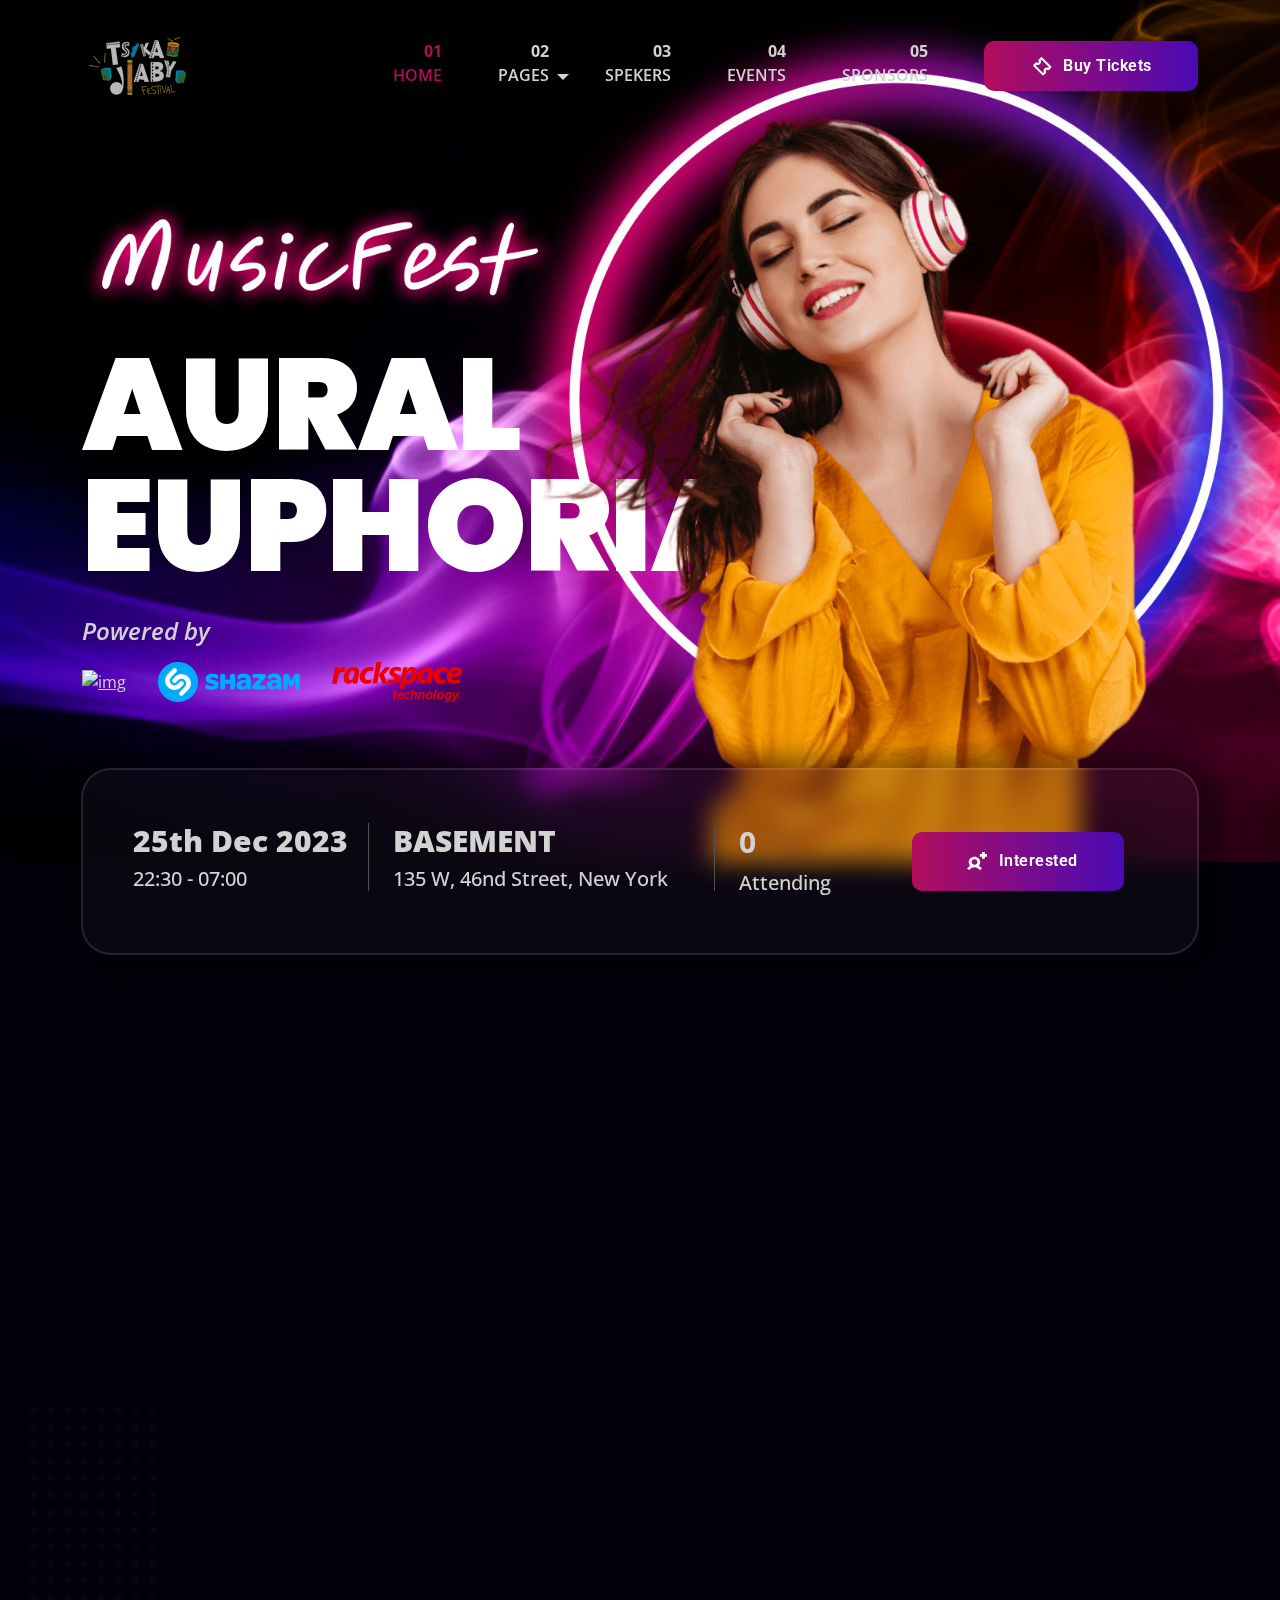
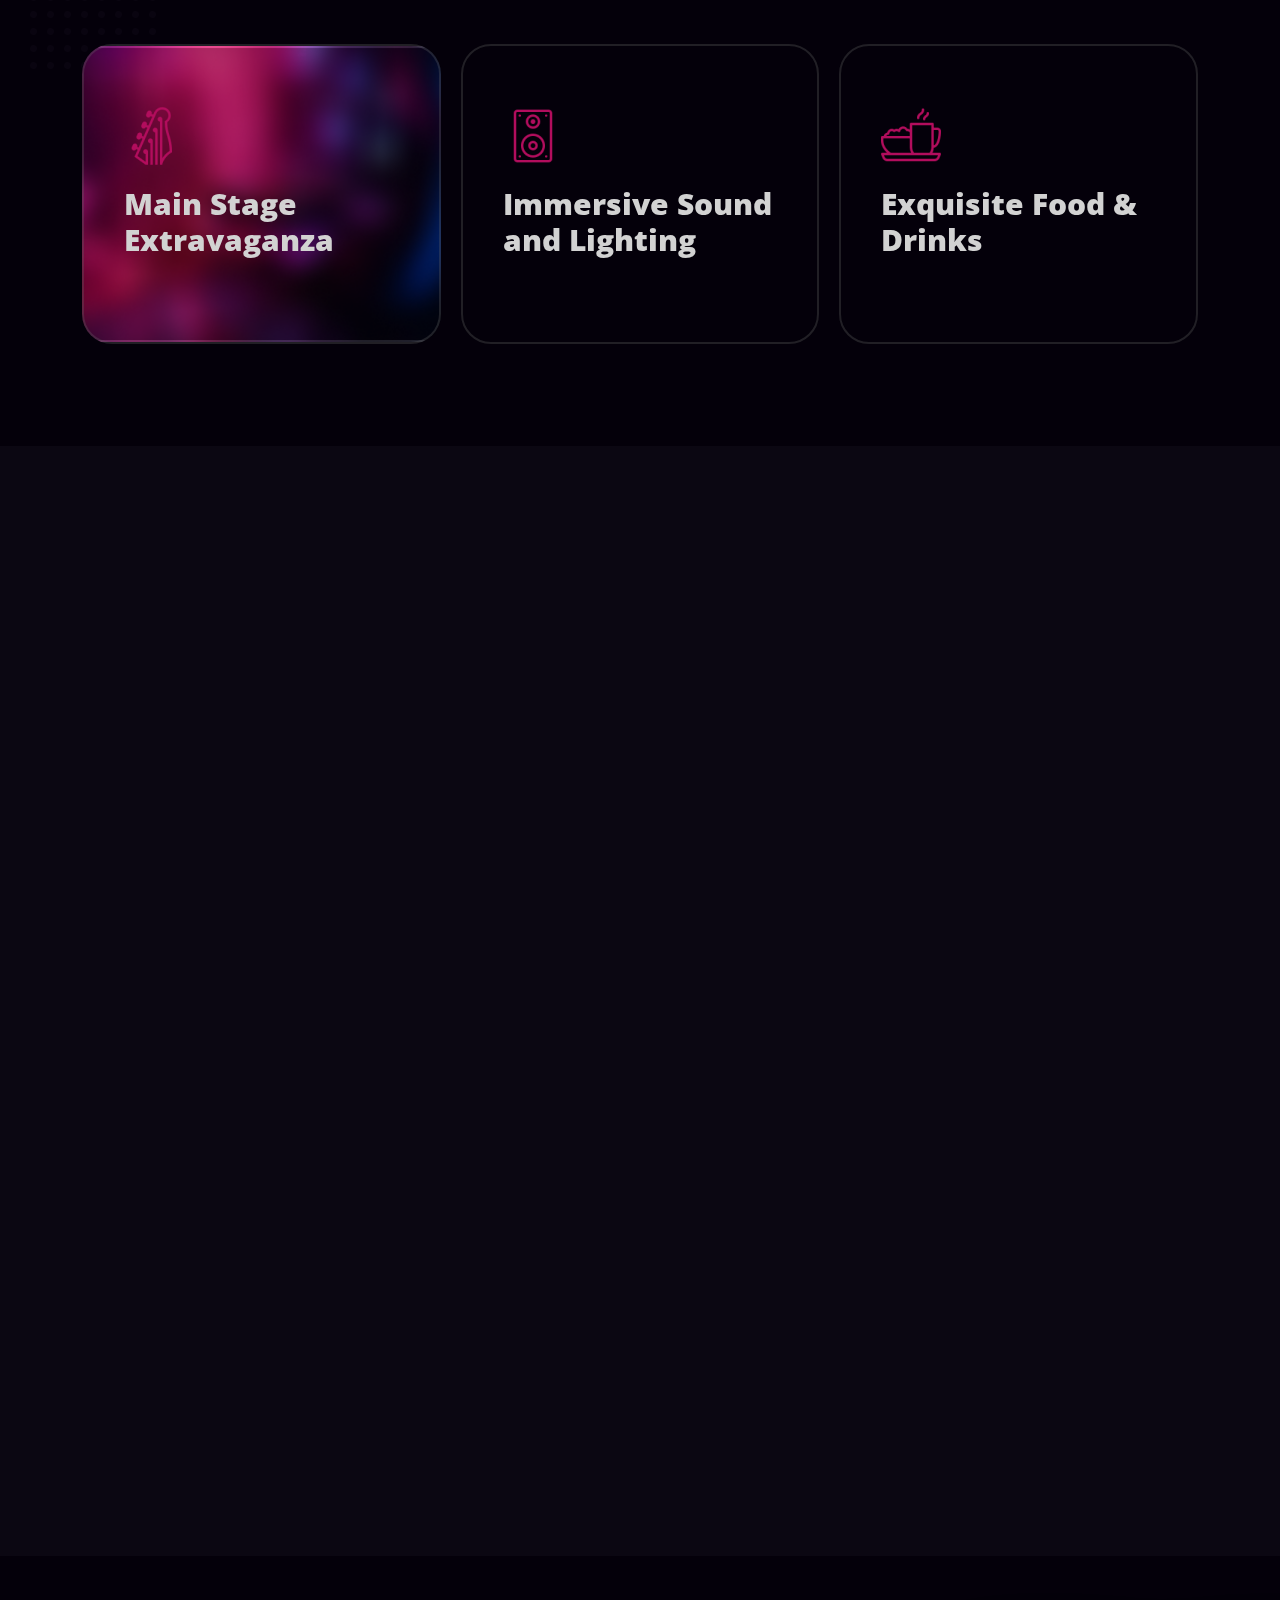
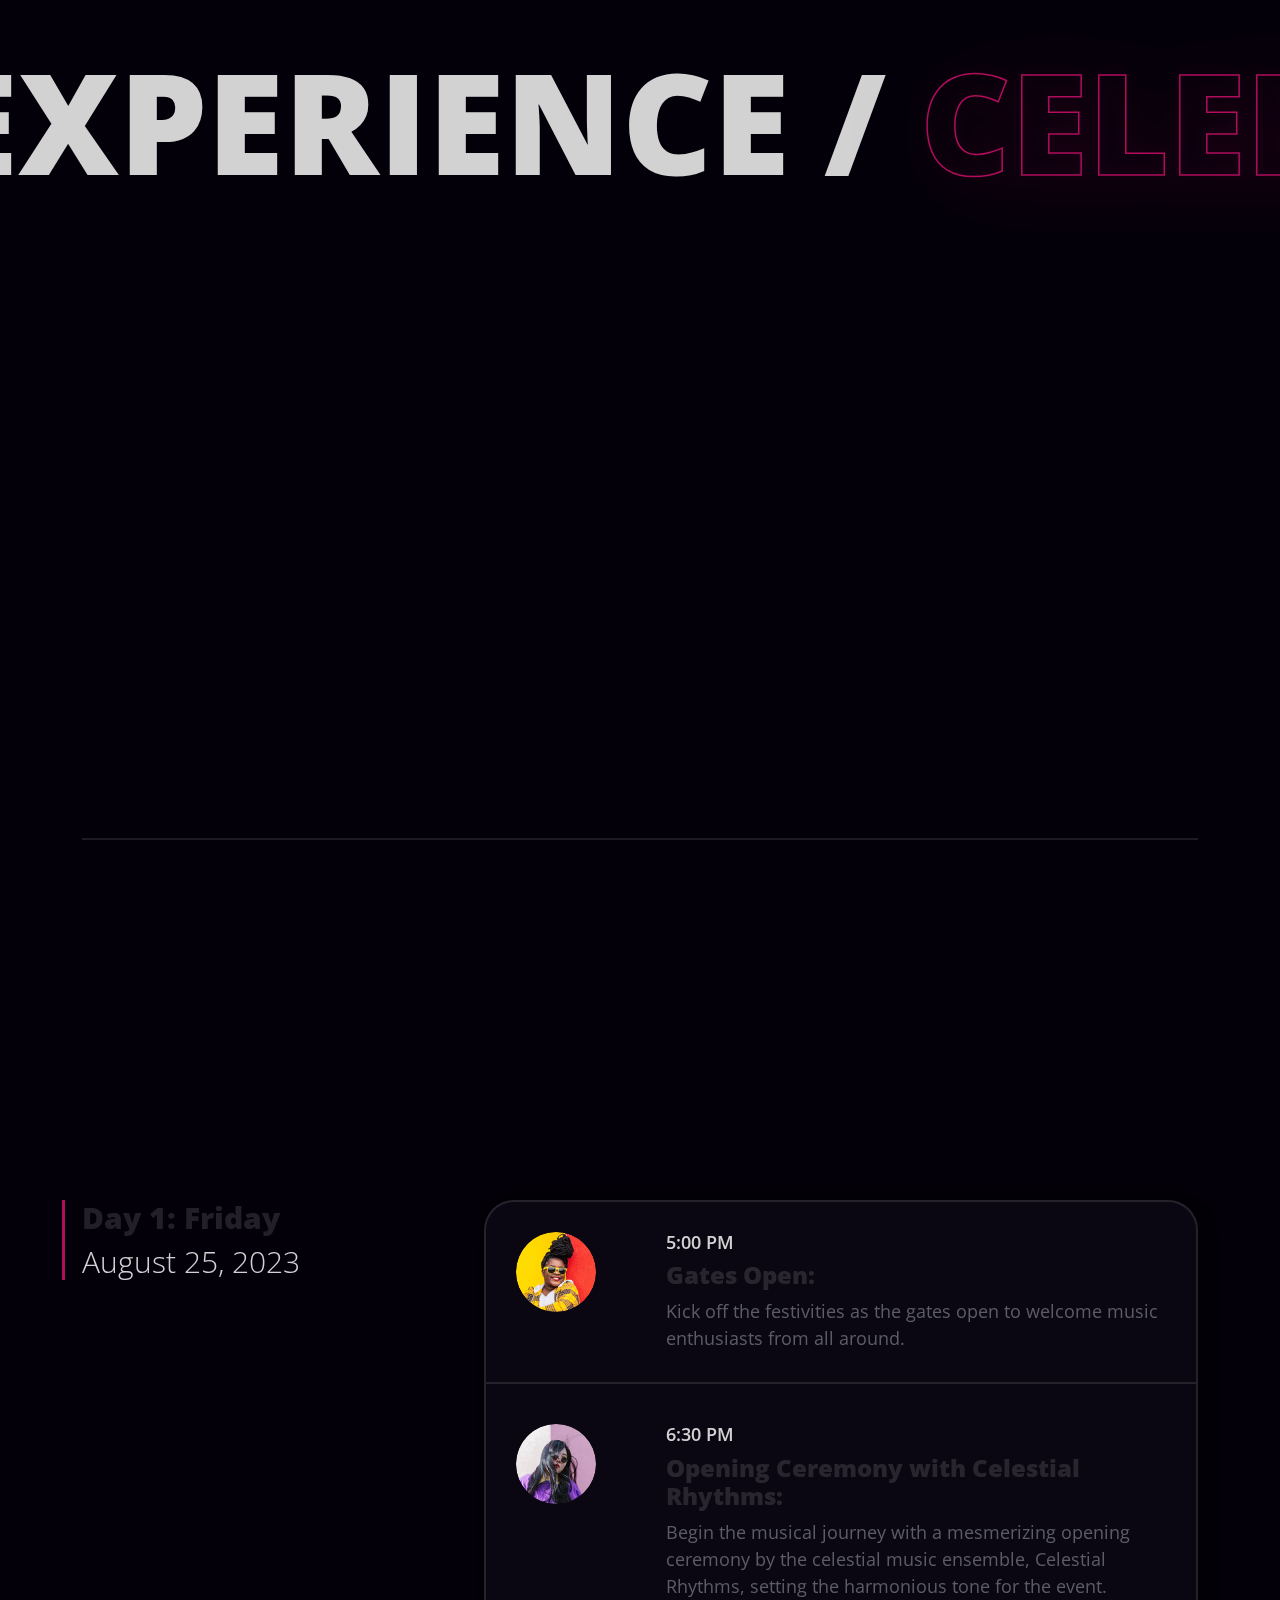
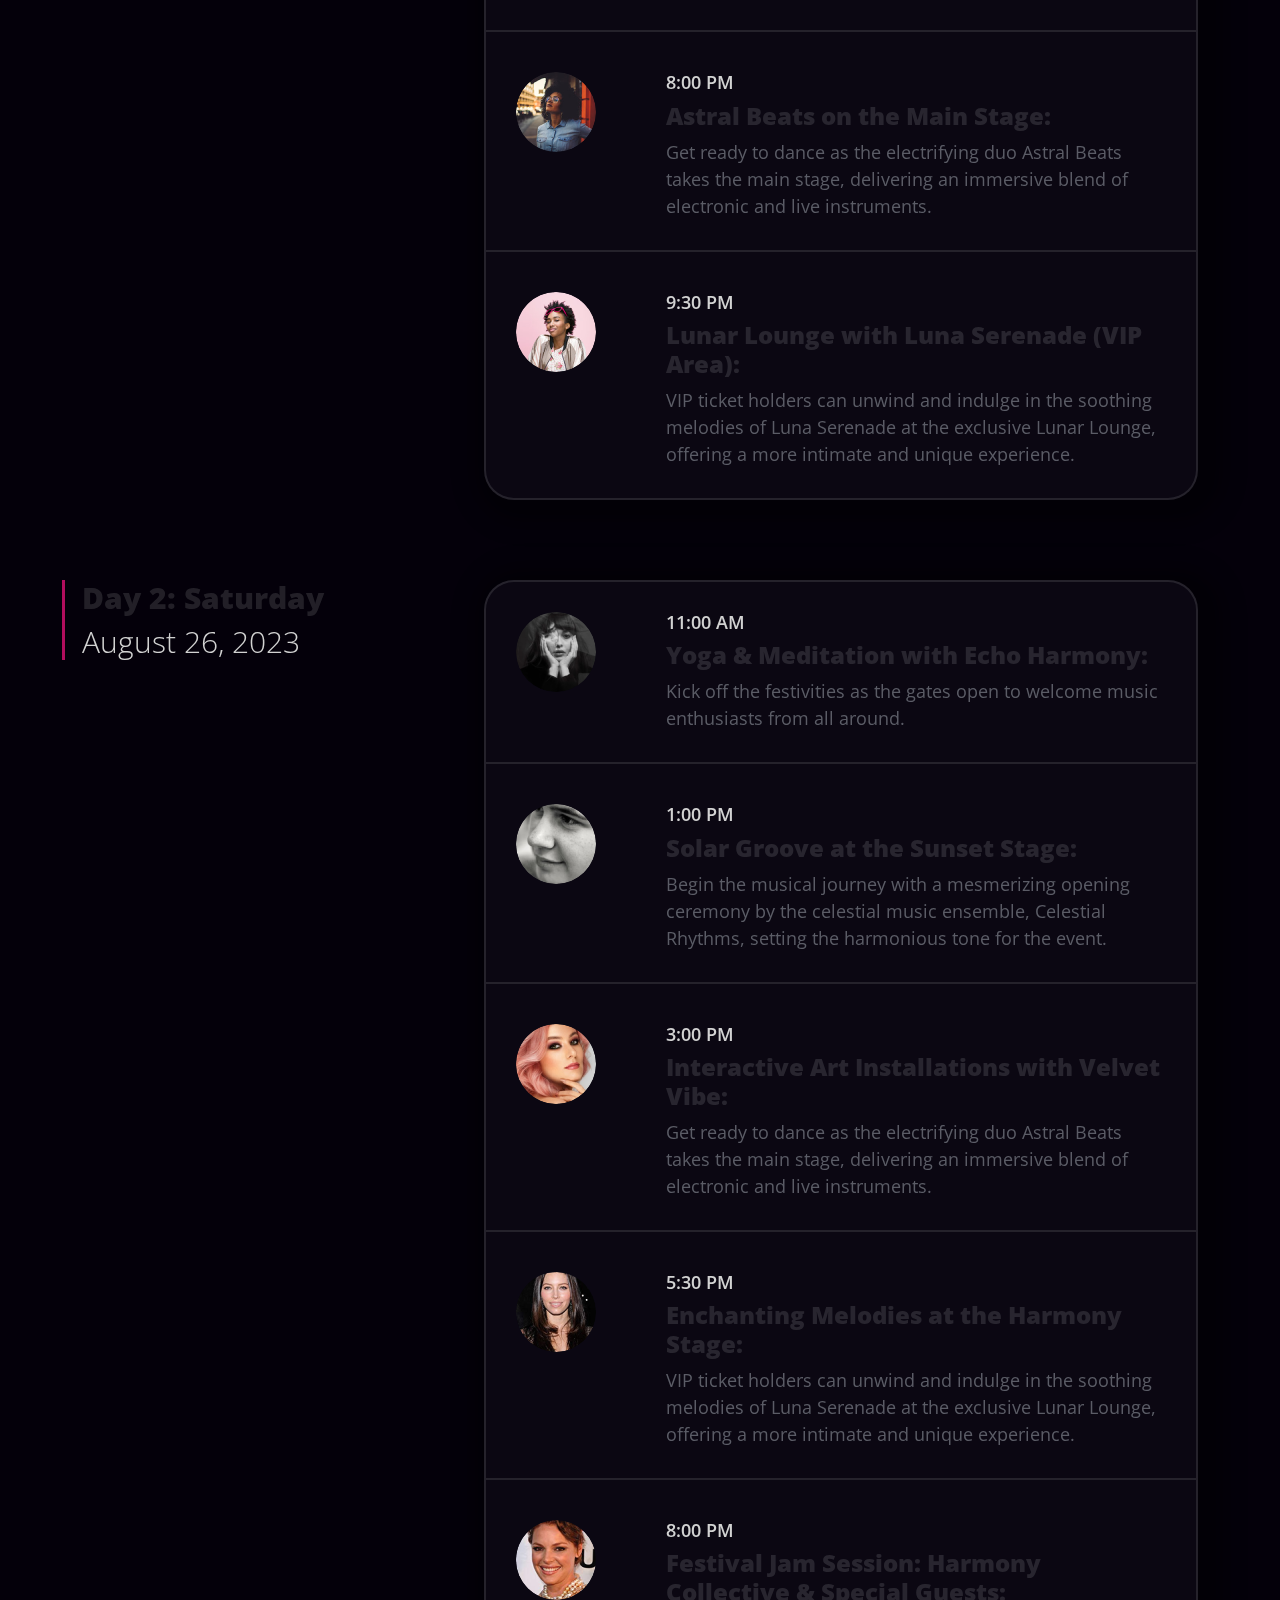
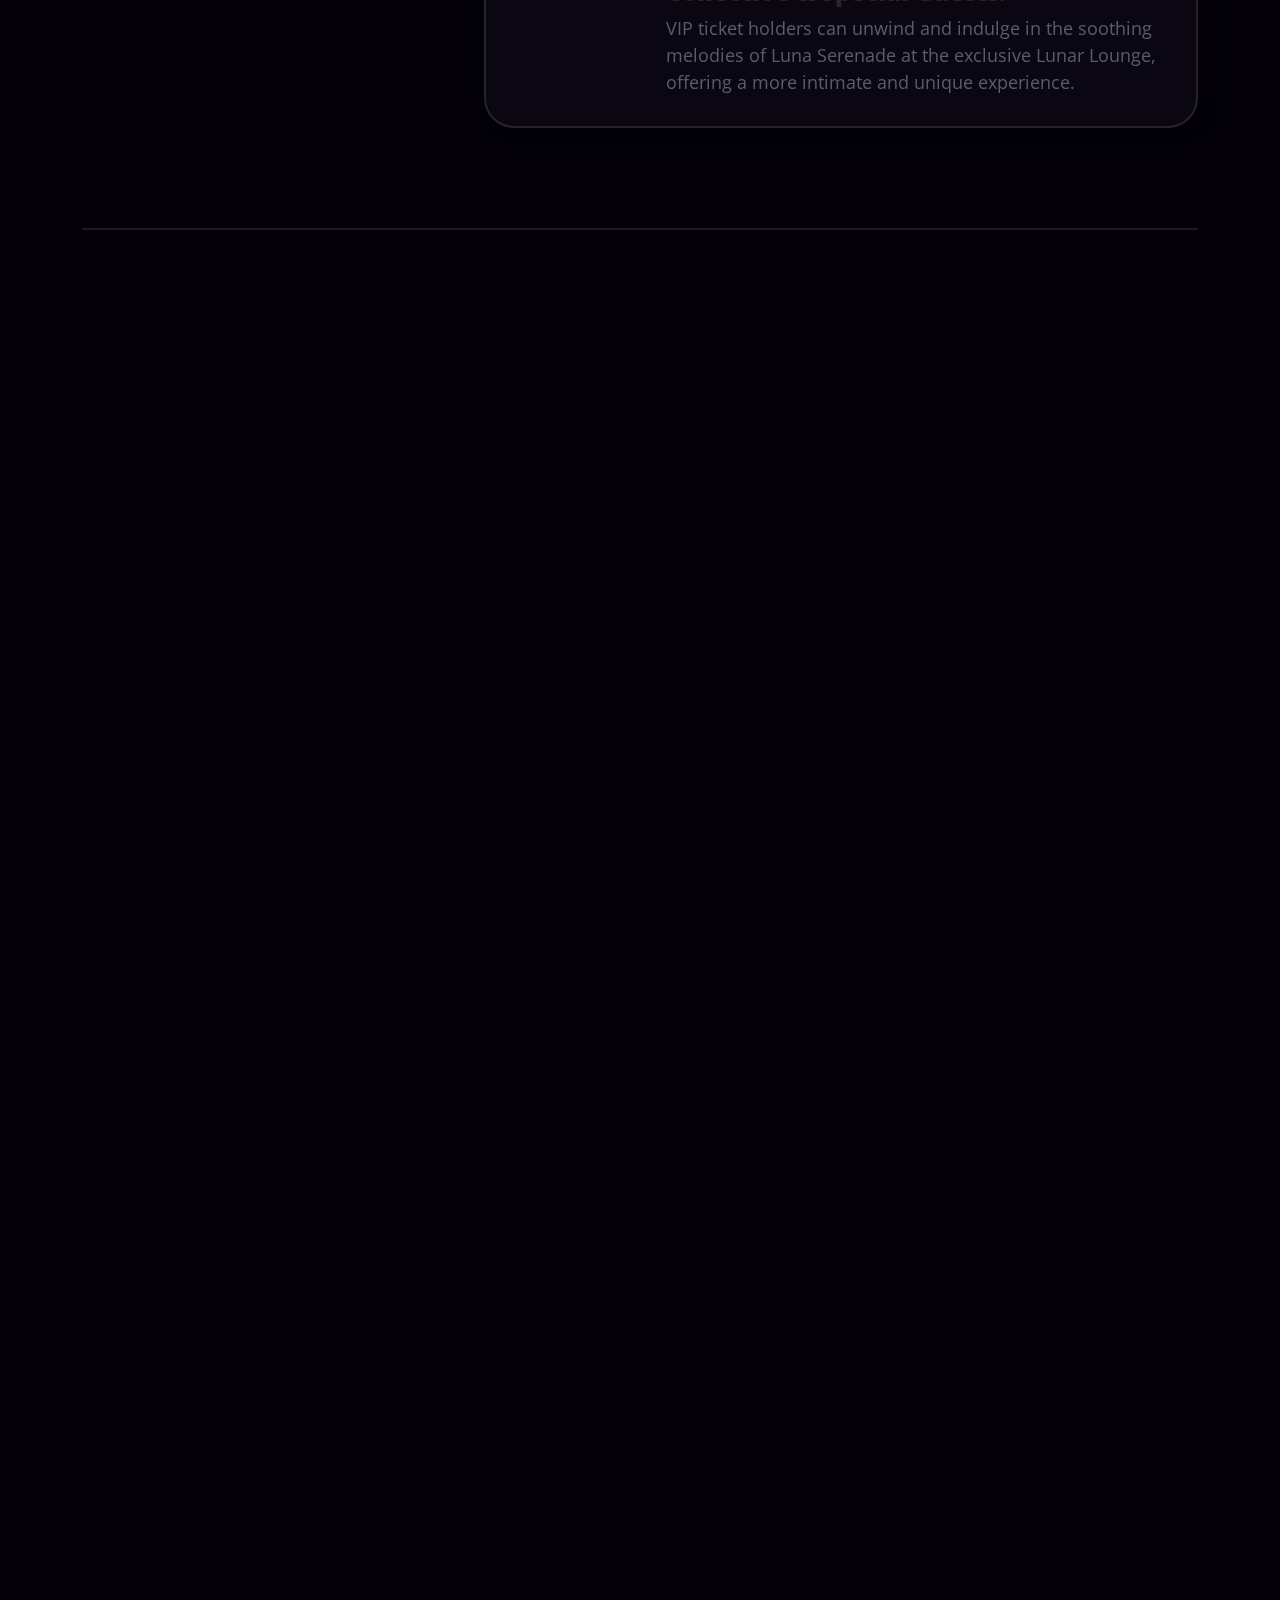
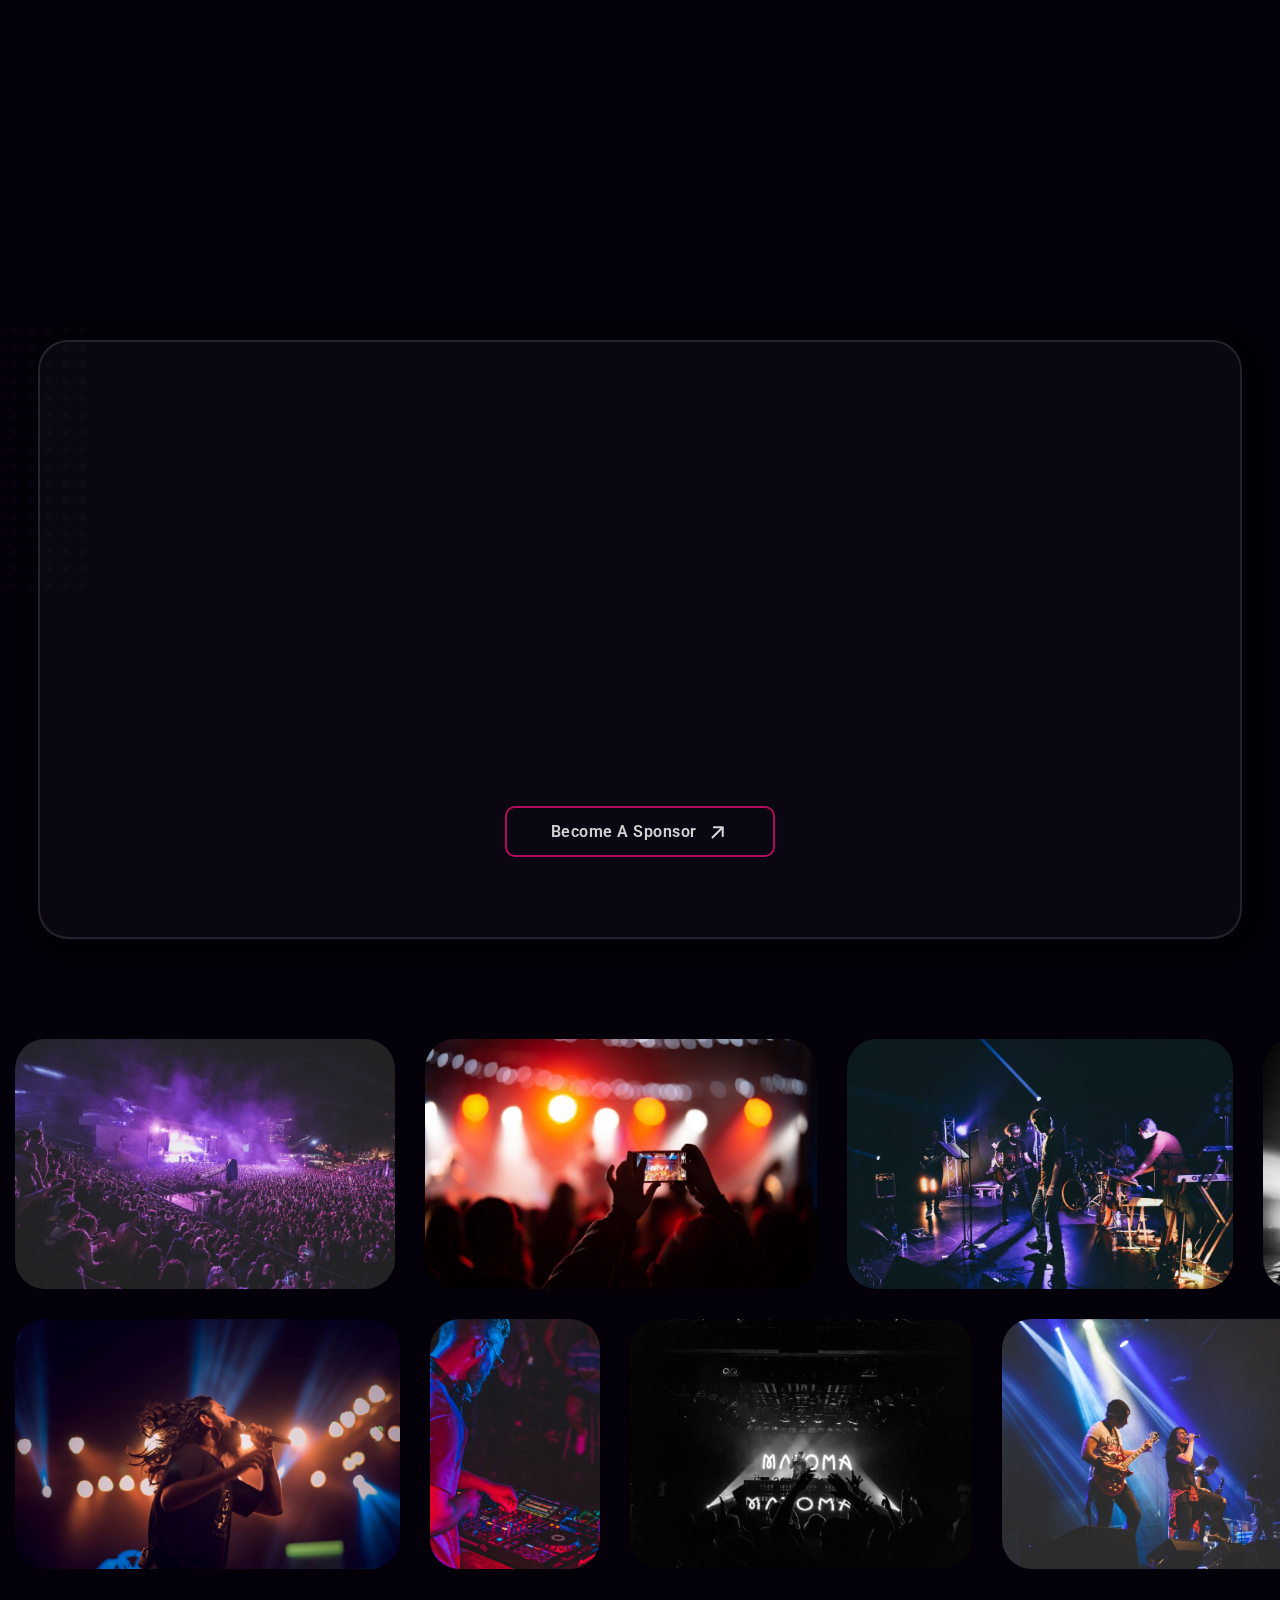
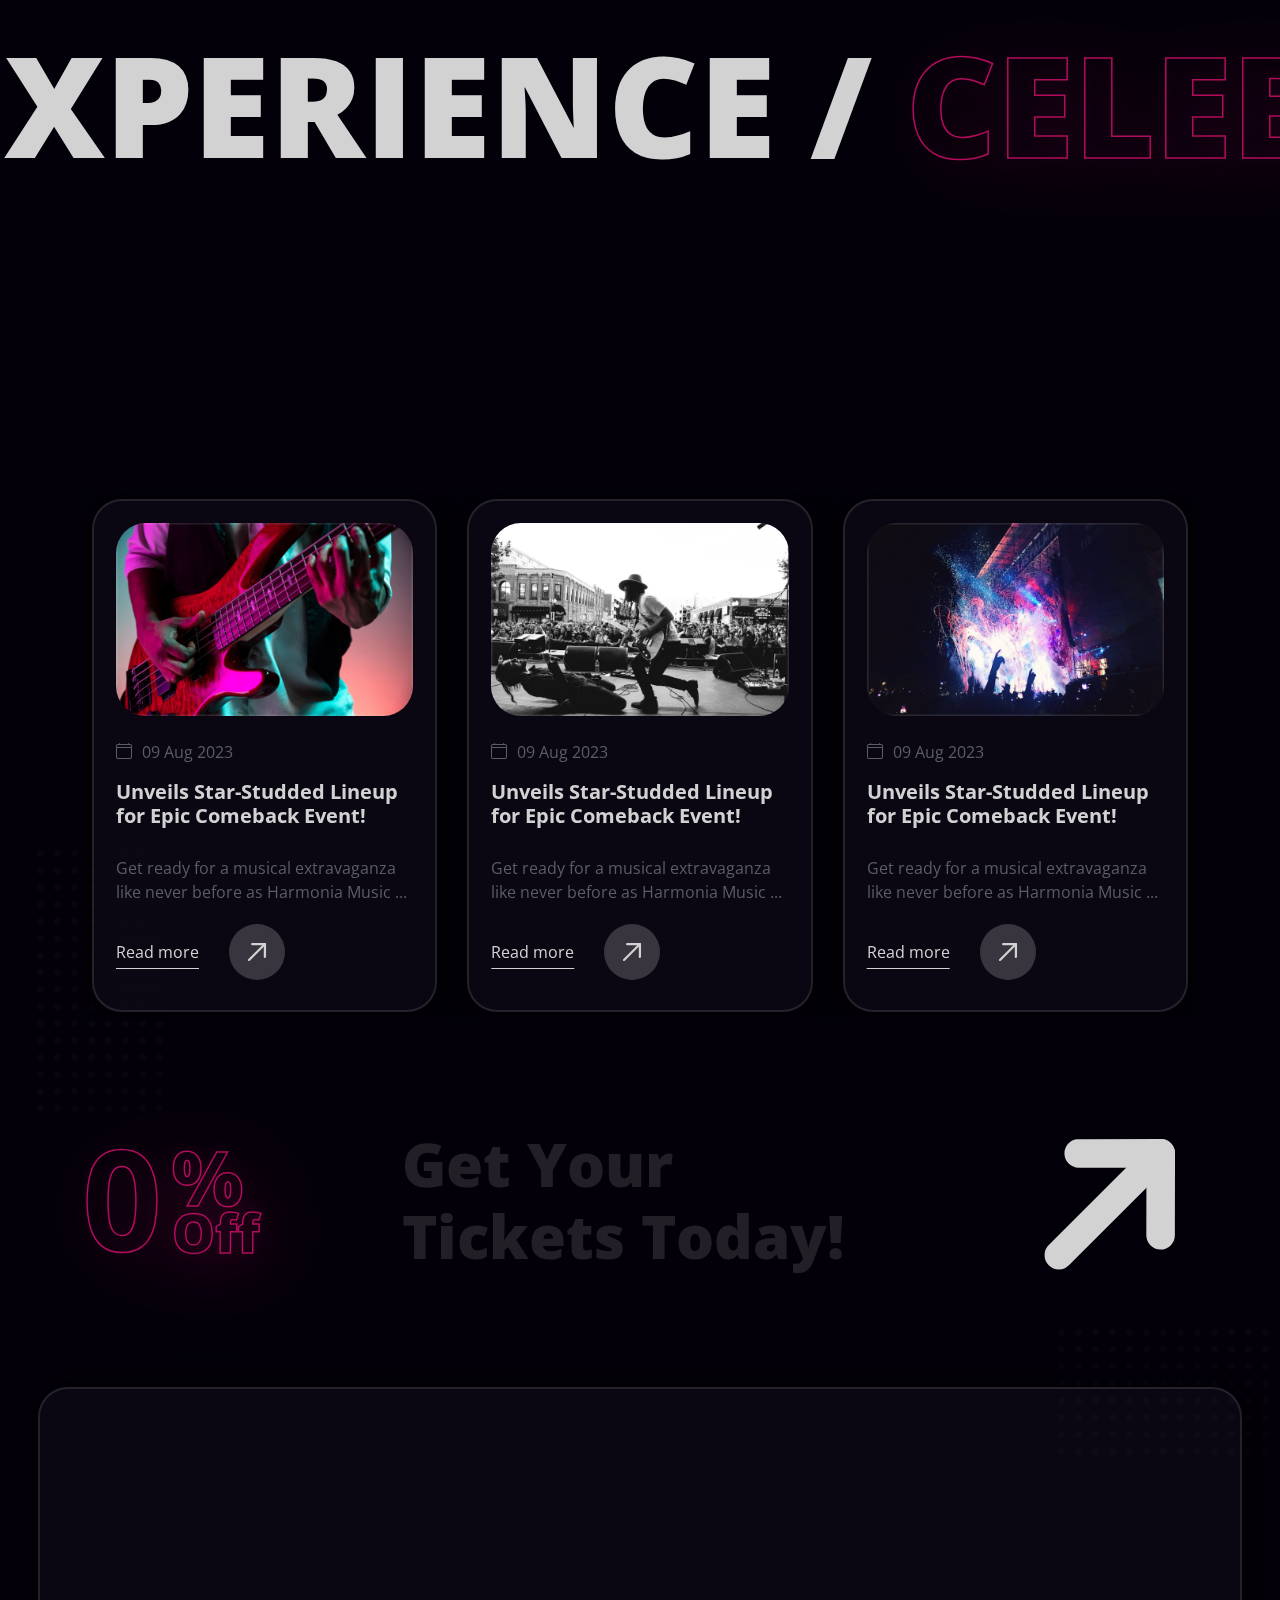
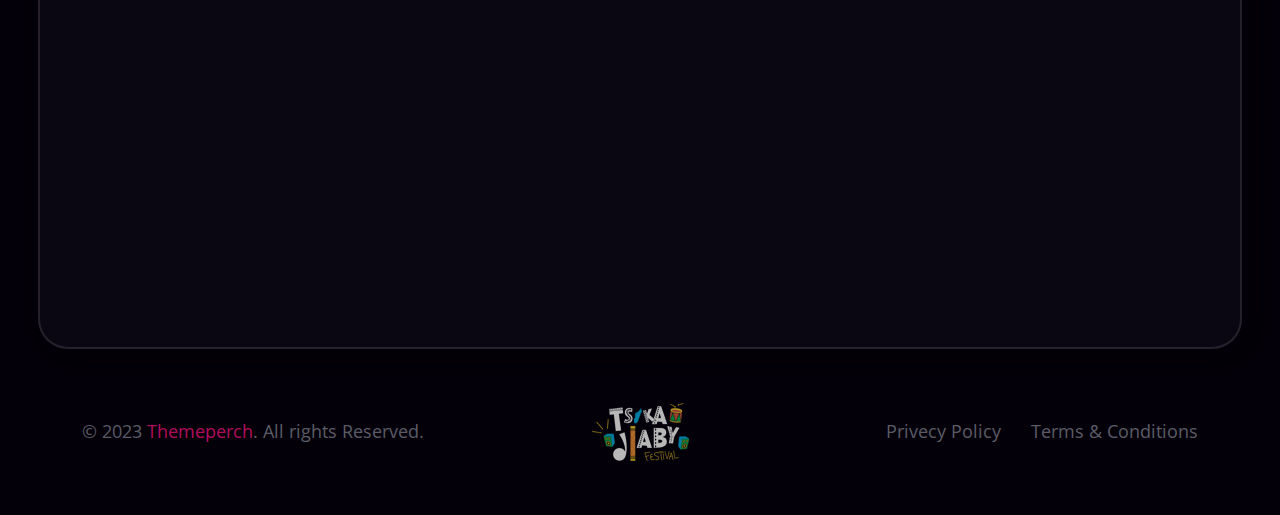
==== eventiva/home-1.html @ e1231ff5 "ajout template" ====
<!doctype html>
<html lang="en" data-bs-theme="dark">

	<head>
		<meta charset="utf-8">
		<meta name="viewport" content="width=device-width, initial-scale=1">
		<meta name="description" content="Eventiva description contents">
		<title>Eventiva</title>
		<link rel="shortcut icon" type="images/png" href="assets/images/global/favicon.ico">

		<!-- Google fonts -->	
		<link rel="preconnect" href="https://fonts.googleapis.com">
		<link rel="preconnect" href="https://fonts.gstatic.com" crossorigin>
		<link href="https://fonts.googleapis.com/css2?family=Open+Sans:ital,wght@0,300;0,400;0,500;0,600;0,700;0,800;1,600;1,700;1,800&family=Plus+Jakarta+Sans:wght@400;600&family=Poppins:wght@400;600;700;800;900&family=Roboto:wght@400;500;700;900&display=swap" rel="stylesheet"> 

		
		
		<link rel="stylesheet" href="assets/css/animate.css">
		<link rel="stylesheet" href="assets/css/magnific-popup.css">
		<link rel="stylesheet" href="assets/css/swiper-bundle.min.css">
		<link rel="stylesheet" href="assets/css/odometer.css">
		<link rel="stylesheet" href="assets/css/leaflet.css">
		<link rel="stylesheet" href="assets/css/leaflet-routing-machine.css">
		

		
		
		<!-- Main CSS -->
		<link rel="stylesheet" href="assets/css/style.css">
		
	</head>



	<body class="home-1">

		<div class="preloader">
			<dotlottie-player 
				src="https://lottie.host/d851f1dc-6ef5-40be-8ca8-bbffcd018276/wutdxEizj0.json" 
				background="#04000A" 
				speed="1" 
				style="width: 100%; height: 100%" 
				direction="1" 
				mode="normal" 
				loop 
				autoplay>
			</dotlottie-player>
			<script src="https://unpkg.com/@dotlottie/player-component@latest/dist/dotlottie-player.mjs" type="module"></script>
		</div>
		
		<!-- Header ======================-->	
		<header class="header-section header-2 ordered-list-header sticky-navbar">
			<div class="container">
				<nav class="navbar navbar-expand-xl">
					<div class="d-flex w-100 justify-content-between align-items-center">
						<a class="navbar-brand" href="index.html" aria-label="nav-brands">
							<img src="assets/images/global/logo-fill.png" class="logo-light" alt="logo">
							<img src="assets/images/global/logo-dark.png" class="logo-dark" alt="logo">
						</a>

						<button class="navbar-toggler" type="button" data-bs-toggle="offcanvas" data-bs-target="#navContentmenu" aria-controls="navContentmenu" aria-expanded="false" aria-label="Toggle navigation">
							<span class="navbar-toggler-icon"></span>		
						</button>

						<div class="d-none d-xl-block">
							<div class="d-flex gap-40 align-items-center">
								<ul class="list-unstyled d-flex gap-40 navbar-nav mb-2 me-2 mb-lg-0">
									<li class="nav-item">
										<a class="nav-link active d-flex align-items-end gap-0 flex-column text-uppercase" aria-current="page" href="#" aria-label="nav-links">
											<span class="fw-bold">01</span>
											<span class="fw-semibold">Home</span>
										</a>
									</li>									
									<li class="nav-item dropdown single-pages-dropdown">
										<a class="nav-link dropdown-toggle d-flex align-items-end gap-0 flex-column text-uppercase" href="#" aria-label="nav-links" data-bs-toggle="dropdown" aria-expanded="false">
											<span class="fw-bold">02</span>
											<span class="fw-semibold">Pages</span>
										</a>
										<ul class="dropdown-menu">
											<li><a class="dropdown-item" href="blog.html" target="_blank" aria-label="single-pages">Blog</a></li>
											<li><a class="dropdown-item" href="blog-single-1.html" target="_blank" aria-label="single-pages">Blog Single 1</a></li>
											<li><a class="dropdown-item" href="blog-single-2.html" target="_blank" aria-label="single-pages">Blog Single 2</a></li>
											<li><a class="dropdown-item" href="blog-single-3.html" target="_blank" aria-label="single-pages">Blog Single 3</a></li>
											<li><a class="dropdown-item" href="about-us.html" target="_blank" aria-label="single-pages">About Us</a></li>
											<li><a class="dropdown-item" href="contact-us.html" target="_blank" aria-label="single-pages">Contact Us</a></li>
										</ul>								
									</li>	
									<li class="nav-item">
										<a class="nav-link d-flex align-items-end gap-0 flex-column text-uppercase" href="#line-up" aria-label="nav-links">
											<span class="fw-bold">03</span>
											<span class="fw-semibold">Spekers</span>
										</a>
									</li>
									<li class="nav-item">
										<a class="nav-link d-flex align-items-end gap-0 flex-column text-uppercase" href="#schedule" aria-label="nav-links">
											<span class="fw-bold">04</span>
											<span class="fw-semibold">Events</span>
										</a>
									</li>
									<li class="nav-item">
										<a class="nav-link d-flex align-items-end gap-0 flex-column text-uppercase" href="#sponsor" aria-label="nav-links">
											<span class="fw-bold">05</span>
											<span class="fw-semibold">Sponsors</span>
										</a>
									</li>			  
								</ul>
								<a href="#pricing" class="btn btn-gradient d-inline-flex align-items-center gap-2" aria-label="buttons"><span class="buttons-logo"><svg width="25" height="25"><use xlink:href="#buttons-logo"></use></svg></span> Buy Tickets</a>
							</div>							
						</div>
					</div>
				</nav>
			</div>			
		</header>
		<!-- Header ======================-->


		<div class="offcanvas offcanvas-top" id="navContentmenu" data-bs-backdrop="static" tabindex="-1">
			<div class="offcanvas-header">
			<a class="navbar-brand" href="index.html" aria-label="nav-brands"><img src="assets/images/global/logo.png" alt="logo"></a>
				<button type="button" class="btn-close btn-close-white" data-bs-dismiss="offcanvas" aria-label="Close"></button>
			</div>
			<div class="offcanvas-body d-flex justify-content-center">				
				<ul class="navbar-nav custom-navbar-nav mb-2 mb-lg-0">
					<li class="nav-item" data-bs-dismiss="offcanvas">
						<a class="nav-link active" aria-current="page" href="#" aria-label="nav-links">Home</a>
					</li>									
					<li class="nav-item dropdown offcanvas-pages-dropdown">
						<a class="nav-link dropdown-toggle" href="#" aria-label="nav-links" data-bs-toggle="dropdown" aria-expanded="false">Pages</a>
						<ul class="dropdown-menu">
							<li><a class="dropdown-item" href="blog.html" target="_blank" aria-label="single-pages">Blog</a></li>
							<li><a class="dropdown-item" href="blog-single-1.html" target="_blank" aria-label="single-pages">Blog Single 1</a></li>
							<li><a class="dropdown-item" href="blog-single-2.html" target="_blank" aria-label="single-pages">Blog Single 2</a></li>
							<li><a class="dropdown-item" href="blog-single-3.html" target="_blank" aria-label="single-pages">Blog Single 3</a></li>
							<li><a class="dropdown-item" href="about-us.html" target="_blank" aria-label="single-pages">About Us</a></li>
							<li><a class="dropdown-item" href="contact-us.html" target="_blank" aria-label="single-pages">Contact Us</a></li>
						</ul>								
					</li>	
					<li class="nav-item" data-bs-dismiss="offcanvas">
						<a class="nav-link" href="#line-up" aria-label="nav-links">Speakers</a>
					</li>
					<li class="nav-item" data-bs-dismiss="offcanvas">
						<a class="nav-link" href="#schedule" aria-label="nav-links">Events</a>
					</li>
					<li class="nav-item" data-bs-dismiss="offcanvas">
						<a class="nav-link" href="#sponsor" aria-label="nav-links">Sponsors</a>
					</li>			  
				</ul>				
			</div>
		</div>


		<div class="main"  data-bs-spy="scroll" data-bs-target="#navContentmenu" data-bs-root-margin="0px 0px -50%" data-bs-smooth-scroll="true">

			<!--Hero Section ======================-->
			<section class="hero-section hero-8 position-relative">
				<div class="hero-wrapper mx-auto position-relative parallax">
					<div class="hero-8-image">
						<img src="assets/images/hero-8-image.png" class="img-fluid" alt="img">	
					</div>
					<!-- hero-8-image -->

					<div class="container">	
						<div class="hero-8-inner">
							<img src="assets/images/global/musicfest-2.png" class="musicfest-image mb-20 mb-lg-30 mb-xxl-40" alt="img">
							<h1 class="hero-heading-text text-white text-uppercase custom-poppins mb-20">Aural Euphoria</h1>	
							<div class="mb-40 mb-lg-0 hero-brand-images">
								<h3 class="fst-italic fw-semibold mb-3">Powered by</h3>
								<div class="d-flex flex-md-wrap align-items-center gap-4 gap-lg-5">
									<a href="#" aria-label="brand-image">
										<img src="assets/images/brand-1.png" class="img-fluid" alt="img">
									</a>
									<a href="#" aria-label="brand-image">
										<img src="assets/images/brand-3.png" class="img-fluid" alt="img">
									</a>
									<a href="#" aria-label="brand-image">
										<img src="assets/images/brand-4.png" class="img-fluid" alt="img">
									</a>										
								</div>
							</div>
						</div>	
						<!-- hero-inner-text -->
							
					</div>
					<!-- container -->

					<div class="event-info event-info-outside event-down-sm custom-inner-bg wow slideInUp">
						<div class="event-inner">
							<div class="row align-items-center justify-content-between gy-xl-0 gy-4">
								<div class="col-md-4 col-xl-3 col-lg-4">
									<div class="event-content">
										<h2>25th Dec 2023</h2>
										<h4>22:30 - 07:00</h4>
									</div>
								</div>
								<div class="col-md-5 col-xl-4 col-lg-5">
									<div class="event-content ms-xxl-5">
										<h2>BASEMENT</h2>
										<h4>135 W, 46nd Street, New York</h4>
									</div>
								</div>
								<div class="col-md-3 col-xl-2 col-lg-3">
									<div class="ms-xxl-30">
										<span class="event-odometer-heading fs-2 odometer" data-count-to=352></span>
										<h4>Attending</h4>
									</div>
								</div>
								<div class="col-md-3 col-xxl-2 col-xl-3 col-lg-3">
									<div>
										<a href="#schedule" class="btn btn-gradient d-inline-flex align-items-center" aria-label="buttons"><span class="contact-plus-icon"><svg width="41" height="34"><use xlink:href="#contact-plus-icon"></use></svg></span> Interested</a>
									</div>
								</div>
							</div>
						</div>					
					</div>
					<!-- event-info -->
				</div>				
			</section>
			<!--Hero Section ======================-->


			<!--Countdown Section ======================-->
			<div class="countdown-section pb-40 pb-lg-60 pb-xl-80 pt-300 pt-md-150 pt-lg-180 position-relative">
				<div class="container">
					<!--CountDown Section ======================-->			
					<div class="countdown wow fadeInUp">
						<div class="row row-cols-2 row-cols-lg-3 row-cols-xl-4 justify-content-between align-items-center">
							<div class="col">
								<div class="countdown-item">
									<span class="countdown-number primary-text-shadow" id="days">00</span>
									<span class="countdown-label text-opacity">Days</span>
								</div>
							</div>
							<div class="col">
								<div class="countdown-item">
									<span class="countdown-number primary-text-shadow" id="hours">00</span>
									<span class="countdown-label text-opacity">Hours</span>
								</div>
							</div>
							<div class="col">
								<div class="countdown-item">
									<span class="countdown-number primary-text-shadow" id="minutes">00</span>
									<span class="countdown-label text-opacity">Minutes</span>
								</div>
							</div>
							<div class="col">
								<div class="countdown-item">
									<span class="countdown-number primary-text-shadow" id="seconds">00</span>
									<span class="countdown-label text-opacity">Seconds</span>
								</div>
							</div>
						</div>
					</div>	
				</div>
			</div>
			<!--Countdown Section ======================-->


			<!--Highlights Section ======================-->
			<section class="highlight-section highlight-2 pb-50 pb-lg-100 pb-xxl-120">			
				<div class="container position-relative">
					<div class="ellipse-image-1">
						<img src="assets/images/home-1/ellipse-1.png" alt="ellipse-1">
					</div>
					<div class="row gy-4 gy-lg-0 align-items-lg-end justify-content-lg-between mb-30 mb-lg-70">
						<div class="col-lg-5">
							<div class="section-title section-title-style-2 wow fadeInRight">
								<span class="fs-3 straight-line-wrapper fw-semibold position-relative"> <span class="straight-line"></span>Highlights</span>
								<h2 class="title display-3 fw-extra-bold d-flex flex-column">
									<span class="mb-n2 text-opacity">Music</span>
									<span class="sub-title fw-extra-bold primary-text-shadow">Extravaganza</span> 
								</h2>						
							</div>
							<!-- section-title -->
						</div>
						<div class="col-lg-5">
							<div class="highlights-text wow fadeInLeft">
								<p class="custom-roboto custom-font-style-1 text-lg-end mb-2">
									Immerse in mesmerizing performances,vibrant soundscapes,and interactive art at our music extravaganza. Experience a festival atmosphere like no other, where unforgettable moments.
								</p>
							</div>
						</div>
					</div>
					<!-- row -->
					
					<div class="swiper highlight-swiper">
						<div class="swiper-wrapper"> 
							<div class="swiper-slide">
								<div class="highlights-item position-relative d-flex flex-column gap-20 px-30 py-40 px-xl-40 py-xl-60 active">
									<div class="highlights-icon">
										<img src="assets/images/home-1/highlights-icon-1.png" alt="img">
									</div>
									<h2 class="fw-extra-bold mb-0">Main Stage Extravaganza</h2>
								</div>						
							</div>
							<!-- swiper-slide-->
							<div class="swiper-slide">
								<div class="highlights-item position-relative  d-flex flex-column gap-20 px-30 py-40 px-xl-40 py-xl-60">
									<div class="highlights-icon">
										<img src="assets/images/home-1/highlights-icon-2.png" alt="img">
									</div>
									<h2 class="fw-extra-bold mb-0">Immersive Sound and Lighting</h2>
								</div>						
							</div>
							<!-- swiper-slide-->
							<div class="swiper-slide">
								<div class="highlights-item position-relative  d-flex flex-column gap-20 px-30 py-40 px-xl-40 py-xl-60">
									<div class="highlights-icon">
										<img src="assets/images/home-1/highlights-icon-3.png" alt="img">
									</div>
									<h2 class="fw-extra-bold mb-0">Exquisite Food & Drinks</h2>
								</div>						
							</div>
							<!-- swiper-slide-->
						</div>
						<!-- swiper-wrapper-->
					</div>
					<!-- swiper-->			
				</div>
			</section>
			<!--Highlights Section ======================-->


			<!--Award Section ======================-->
			<section class="award-section award-2 mt-60 mt-lg-0 mb-30">
				<div class="container">
					<div class="row gy-50 gy-lg-0 align-items-lg-center">
						<div class="col-lg-6">
							<div class="award-left-content py-lg-100 wow fadeInRight">
								<div class="section-title section-title-style-2 mb-4 mb-lg-30 mb-xxl-40">
									<h3 class="straight-line-wrapper fw-semibold position-relative"> <span class="straight-line"></span>Special Guest Spotlight</h3>
									<h2 class="title display-3 fw-extra-bold d-flex flex-column">
										<span class="mb-n2 text-opacity">Aiden</span>
										<span class="sub-title fw-extra-bold primary-text-shadow custom-roboto">Melisma</span> 
									</h2>
									<p class="custom-sans custom-font-style-1 mb-0 mt-30">
										Witness Aiden Melisma's enchanting performance. Renowned for soulful melodies, his talent adds a unique dimension to Harmonia. Don't miss this captivating experience.
									</p>
								</div>
								<!-- section-title -->

								<div class="award-wrapper d-flex flex-column gap-40 mb-40 mb-lg-60">
									<div class="award-info d-flex gap-4">
										<div class="award-icon">
											<span class="grammy-icon"><svg width="40" height="40"><use xlink:href="#grammy-icon"></use></svg></span>
										</div>
										<div class="award-details">
											<h4 class="fw-semibold mb-3">Grammy Awards</h4>
											<p class="custom-sans custom-font-style-1">Aiden Melisma's melodies enchanted hearts, winning him the Grammy for "Best Contemporary Album."</p>
										</div>
									</div>
									<!-- award-info -->

									<div class="award-info d-flex gap-4">
										<div class="award-icon">
											<span class="billboard-icon"><svg width="40" height="40"><use xlink:href="#billboard-icon"></use></svg></span>
										</div>
										<div class="award-details">
											<h4 class="fw-semibold mb-3">Billboard Music Awards</h4>
											<p class="custom-sans custom-font-style-1">Aiden's hit "Ethereal Echoes" claimed the Billboard Music Award for "Top Streaming Song.""</p>
										</div>
									</div>
									<!-- award-info -->

								</div>
								<!-- award-wrapper -->

								<div>
									<a href="#" class="btn btn-outline-gradient d-inline-flex align-items-center gap-10" aria-label="buttons"><span class="gradient-btn-arrow"><svg width="30" height="30"><use xlink:href="#gradient-btn-arrow"></use></svg></span>Reserve your spot now</a>
								</div>								
								
							</div>
							<!-- award-left-content -->
						</div>
						<!-- col-6 -->
						<div class="col-lg-6">
							<div class="award-image position-relative wow fadeInLeft">
								<img src="assets/images/home-1/award-image-1.jpg" alt="image">
								<div class="video-popup video-popup-left position-absolute">
									<div class="circle-wrapper">
										<div class="circle-bg"></div>
										<a href="http://www.youtube.com/watch?v=0O2aH4XLbto" class="inner-circle video-icon video-popup-link">
											<span class=""><svg width="30" height="30"><use xlink:href="#video-icon"></use></svg></span>	
										</a>																	
										<div class="rotate-text3 text-uppercase">
											<p>Where Melodies Unite Hearts Harmonia-</p>	 
										</div>
									</div>
								</div>
							</div>
						</div>
						<!-- col-5 -->

					</div>
				</div>
			</section>
			<!--Award Section ======================-->


			<!--Scroll Section ======================-->
			<div class="scroll-section py-3 py-lg-30 position-relative">				
				<div class="marquee-elements">
					<div class="scroll-elements">
						<span class="scroll-items js-elements"><span class="scroll-light-text fs-180 fw-extra-bold text-uppercase d-flex gap-10 mb-0"><span>experience</span><span class="mx-10 mx-lg-4">/</span><span class="primary-text-shadow me-30 me-lg-50">celebrate</span> </span></span>
						<span class="scroll-items js-elements"><span class="scroll-light-text fs-180 fw-extra-bold text-uppercase d-flex gap-10 mb-0"><span>experience</span><span class="mx-10 mx-lg-4">/</span><span class="primary-text-shadow me-30 me-lg-50">celebrate</span> </span></span>							
					</div>
				</div>				
			</div>
			<!--Scroll Section ======================-->


			<!--LineUp Section ======================-->
			<section id="line-up" class="lineup-section lineup-2 pt-lg-5 mb-20 mb-lg-30 mb-xxl-40">	
				
				<div class="container">
					<div class="row gx-80 gy-30">
						<div class="col-lg-4">
							<div class="lineup-right-content mt-30 mt-lg-0 wow fadeInRight">
								<div class="section-title section-title-style-2 mb-4 mb-lg-30 mb-xxl-40">
									<span class="fs-3 straight-line-wrapper fw-semibold position-relative"> <span class="straight-line"></span>Line-Up</span>
									<h2 class="title display-3 fw-extra-bold d-flex flex-column">
										<span class="mb-n2 text-opacity">Rhythm</span>
										<span class="sub-title fw-extra-bold primary-text-shadow">Revelations</span> 
									</h2>
								</div>
								<!-- section-title -->
								<p class="mb-4 mb-lg-30">
									Unleash the rhythm with an extraordinary lineup. Get ready for a musical extravaganza that will captivate your senses. 
								</p>							

								<div class="py-2 pb-lg-0 pt-lg-3">
									<a href="#" class="download-link d-flex align-items-center gap-30" aria-label="buttons">See More<span class="ticket-arrow arrow-up-right"><svg width="32" height="32"><use xlink:href="#arrow-up-right"></use></svg></span></a>
								</div>
							</div>
							<!-- lineup-right-content -->
						</div>
						<!-- col-5 -->
						<div class="col-lg-8">
							<div class="swiper-custom-progress position-relative wow fadeInLeft">
								<div class="swiper lineup-swiper">
									<div class="swiper-wrapper"> 
										<div class="swiper-slide">
											<div class="lineup-image-wrapper position-relative">
												<div class="lineup-image">
													<img src="assets/images/home-1/lineup-image-1.png" class="img-fluid" alt="lineup-image"> 
												</div>		
												<div class="lineup-image-hover">
													<p class="author-name">Luna Echo</p>
													<div class="line-up-hover-content">
														<h5 class="fw-medium mb-20">Genere : <span class="text-uppercase">pop</span></h5>
														<div class="line-up-icons d-flex align-items-center gap-3 gap-lg-20">
															<a href="#" class="facebook-icon" aria-label="facebook"><svg width="20" height="20"><use xlink:href="#facebook-icon"></use></svg></a>
															<a href="#" class="instagram-icon" aria-label="instagram"><svg width="20" height="20"><use xlink:href="#instagram-icon"></use></svg></a>
															<a href="#" class="youtube-icon" aria-label="youtube"><svg width="20" height="20"><use xlink:href="#youtube-icon"></use></svg></a>
															<a href="#" class="spotify-icon" aria-label="spotify"><svg width="20" height="20"><use xlink:href="#spotify-icon"></use></svg></a>
														</div>
													</div>
												</div>
												<!-- lineup-image-hover -->
											</div>		
											<!-- lineup-image-wrapper -->
										</div>
										<!-- swiper-slide-->
										<div class="swiper-slide">
											<div class="lineup-image-wrapper position-relative">
												<div class="lineup-image">
													<img src="assets/images/home-1/lineup-image-2.png" class="img-fluid" alt="lineup-image">
												</div>												
												<div class="lineup-image-hover">
													<p class="author-name">Orion Ryder</p>
													<div class="line-up-hover-content">
														<h5 class="fw-medium mb-20">Genere : <span class="text-uppercase">rock</span></h5>
														<div class="line-up-icons d-flex align-items-center gap-3 gap-lg-20">
															<a href="#" class="facebook-icon" aria-label="facebook"><svg width="20" height="20"><use xlink:href="#facebook-icon"></use></svg></a>
															<a href="#" class="instagram-icon" aria-label="instagram"><svg width="20" height="20"><use xlink:href="#instagram-icon"></use></svg></a>
															<a href="#" class="youtube-icon" aria-label="youtube"><svg width="20" height="20"><use xlink:href="#youtube-icon"></use></svg></a>
															<a href="#" class="spotify-icon" aria-label="spotify"><svg width="20" height="20"><use xlink:href="#spotify-icon"></use></svg></a>
														</div>
													</div>
												</div>
												<!-- lineup-image-hover -->
											</div>						
											<!-- lineup-image-wrapper -->																	
										</div>
										<!-- swiper-slide-->
										<div class="swiper-slide">
											<div class="lineup-image-wrapper position-relative">
												<div class="lineup-image">
													<img src="assets/images/home-1/lineup-image-3.png" class="img-fluid" alt="lineup-image">
												</div>
												<div class="lineup-image-hover">
													<p class="author-name">Electra Nova</p>
													<div class="line-up-hover-content">
														<h5 class="fw-medium mb-20">Genere : <span class="text-uppercase">hip-hop</span></h5>
														<div class="line-up-icons d-flex align-items-center gap-3 gap-lg-20">
															<a href="#" class="facebook-icon" aria-label="facebook"><svg width="20" height="20"><use xlink:href="#facebook-icon"></use></svg></a>
															<a href="#" class="instagram-icon" aria-label="instagram"><svg width="20" height="20"><use xlink:href="#instagram-icon"></use></svg></a>
															<a href="#" class="youtube-icon" aria-label="youtube"><svg width="20" height="20"><use xlink:href="#youtube-icon"></use></svg></a>
															<a href="#" class="spotify-icon" aria-label="spotify"><svg width="20" height="20"><use xlink:href="#spotify-icon"></use></svg></a>
														</div>
													</div>
												</div>
												<!-- lineup-image-hover -->
											</div>					
											<!-- lineup-image-wrapper -->														
										</div> 
										<!-- swiper-slide-->
										<div class="swiper-slide">
											<div class="lineup-image-wrapper position-relative">
												<div class="lineup-image">
													<img src="assets/images/home-1/lineup-image-1.png" class="img-fluid" alt="lineup-image">
												</div>
												<div class="lineup-image-hover">
													<p class="author-name">Luna Echo</p>
													<div class="line-up-hover-content">
														<h5 class="fw-medium mb-20">Genere : <span class="text-uppercase">pop</span></h5>
														<div class="line-up-icons d-flex align-items-center gap-3 gap-lg-20">
															<a href="#" class="facebook-icon" aria-label="facebook"><svg width="20" height="20"><use xlink:href="#facebook-icon"></use></svg></a>
															<a href="#" class="instagram-icon" aria-label="instagram"><svg width="20" height="20"><use xlink:href="#instagram-icon"></use></svg></a>
															<a href="#" class="youtube-icon" aria-label="youtube"><svg width="20" height="20"><use xlink:href="#youtube-icon"></use></svg></a>
															<a href="#" class="spotify-icon" aria-label="spotify"><svg width="20" height="20"><use xlink:href="#spotify-icon"></use></svg></a>
														</div>
													</div>
												</div>
												<!-- lineup-image-hover -->												
											</div>					
											<!-- lineup-image-wrapper -->																									
										</div>
										<!-- swiper-slide-->
										<div class="swiper-slide">
											<div class="lineup-image-wrapper position-relative">
												<div class="lineup-image">
													<img src="assets/images/home-1/lineup-image-2.png" class="img-fluid" alt="lineup-image">
												</div>
												<div class="lineup-image-hover">
													<p class="author-name">Orion Ryder</p>
													<div class="line-up-hover-content">
														<h5 class="fw-medium mb-20">Genere : <span class="text-uppercase">rock</span></h5>
														<div class="line-up-icons d-flex align-items-center gap-3 gap-lg-20">
															<a href="#" class="facebook-icon" aria-label="facebook"><svg width="20" height="20"><use xlink:href="#facebook-icon"></use></svg></a>
															<a href="#" class="instagram-icon" aria-label="instagram"><svg width="20" height="20"><use xlink:href="#instagram-icon"></use></svg></a>
															<a href="#" class="youtube-icon" aria-label="youtube"><svg width="20" height="20"><use xlink:href="#youtube-icon"></use></svg></a>
															<a href="#" class="spotify-icon" aria-label="spotify"><svg width="20" height="20"><use xlink:href="#spotify-icon"></use></svg></a>
														</div>
													</div>
												</div>
												<!-- lineup-image-hover -->
											</div>	 
											<!-- lineup-image-wrapper -->
										</div>
										<!-- swiper-slide-->
										<div class="swiper-slide">
											<div class="lineup-image-wrapper position-relative">
												<div class="lineup-image">
													<img src="assets/images/home-1/lineup-image-3.png" class="img-fluid" alt="lineup-image">
												</div>
												<div class="lineup-image-hover">
													<p class="author-name">Electra Nova</p>
													<div class="line-up-hover-content">
														<h5 class="fw-medium mb-20">Genere : <span class="text-uppercase">hio-hop</span></h5>
														<div class="line-up-icons d-flex align-items-center gap-3 gap-lg-20">
															<a href="#" class="facebook-icon" aria-label="facebook"><svg width="20" height="20"><use xlink:href="#facebook-icon"></use></svg></a>
															<a href="#" class="instagram-icon" aria-label="instagram"><svg width="20" height="20"><use xlink:href="#instagram-icon"></use></svg></a>
															<a href="#" class="youtube-icon" aria-label="youtube"><svg width="20" height="20"><use xlink:href="#youtube-icon"></use></svg></a>
															<a href="#" class="spotify-icon" aria-label="spotify"><svg width="20" height="20"><use xlink:href="#spotify-icon"></use></svg></a>
														</div>
													</div>
												</div>
												<!-- lineup-image-hover -->
											</div>			
											<!-- lineup-image-wrapper -->
										</div> 
										<!-- swiper-slide-->	
									</div>
									<!-- swiper-wrapper -->
								</div>
								<!-- swiper -->
								<div class="lineup-swiper-pagination"></div>
								
								<div class="swiper-button-progress">								
									<div class="swiper-button-next">
										<span class="chevron-right-icon"><svg width="12" height="14"><use xlink:href="#chevron-right-icon"></use></svg></span>
									</div>
									<div class="swiper-button-prev">
										<span class="chevron-left-icon"><svg width="12" height="14"><use xlink:href="#chevron-left-icon"></use></svg></span>
									</div>								
								</div>
								<div class="ellipse-image-2">
									<img src="assets/images/home-1/ellipse-2.png" class="img-fluid" alt="img">
								</div>
							</div>	
						</div>
						<!-- col-7 -->						
					</div>
					<!-- row -->
				</div>
				<!-- container -->	
			</section>
			<!--LineUp Section ======================-->
			
			
			<!--Separator Section ======================-->
			<div class="container">
				<div class="separator mt-100 mt-lg-150 mt-xxl-180"></div>
			</div>
			<!--Separator Section ======================-->


			<!--Schedule Section ======================-->
			<section id="schedule" class="schedule-section schedule-2 py-50 py-lg-100 pt-xxl-120 position-relative">
				<div class="container">
					<div class="row gy-4 gy-lg-0 align-items-lg-end justify-content-lg-between mb-40 mb-lg-80 mb-xxl-100">
						<div class="col-lg-4">
							<div class="section-title section-title-style-2 wow fadeInRight">
								<span class="fs-3 straight-line-wrapper fw-semibold position-relative"> <span class="straight-line"></span>Schedule</span>
								<h2 class="title display-3 fw-extra-bold d-flex flex-column">
									<span class="mb-n2 text-opacity">Melody</span>
									<span class="sub-title fw-extra-bold primary-text-shadow">Agenda</span> 
								</h2>						
							</div>
							<!-- section-title -->
						</div>
						<div class="col-lg-5">
							<div class="highlights-text wow fadeInLeft">
								<p class="custom-sans custom-font-style-1 text-lg-end mb-2">
									Immerse in mesmerizing performances, vibrant soundscapes, and interactive art at our music extravaganza. Experience festival atmosphere like no other, where unforgettable moments await. 
								</p>
							</div>
						</div>
					</div>
					<!-- row -->

					<div class="row gx-90 gy-40 gy-lg-0 mb-40 mb-lg-80 mb-xxl-100">
						<div class="col-lg-4 col-xxl-3">
							<div class="schedule-date sticky-contents">
								<h2 class="fw-extra-bold text-opacity">Day 1: Friday</h2>
								<h2 class="fw-light">August 25, 2023</h2>								
							</div>
						</div>
						<!-- col-4 -->
						<div class="col-lg-8 col-xxl-9">
							<div class="schedule-wrapper custom-inner-bg">
								<ul class="list-unstyled mb-0 d-flex flex-column gap-10">
									<li>
										<div class="schedule-author">
											<img src="assets/images/home-2/schedule-1.png" alt="img">
										</div>
										<div class="schedule-content">
											<h5 class="fw-semibold">5:00 PM</h5>
											<h3 class="fw-extra-bold text-opacity">Gates Open:</h3>
											<p class="custom-sans custom-font-style-1">
												Kick off the festivities as the gates open to welcome music enthusiasts from all around.
											</p>
										</div>
									</li>
									<li>
										<div class="schedule-author">
											<img src="assets/images/home-2/schedule-2.png" alt="img">
										</div>
										<div class="schedule-content">
											<h5 class="fw-semibold">6:30 PM</h5>
											<h3 class="fw-extra-bold text-opacity">Opening Ceremony with Celestial Rhythms:</h3>
											<p class="custom-sans custom-font-style-1">
												Begin the musical journey with a mesmerizing opening ceremony by the celestial music ensemble, Celestial Rhythms, setting the harmonious tone for the event.
											</p>
										</div>
									</li>
									<li>
										<div class="schedule-author">
											<img src="assets/images/home-2/schedule-3.png" alt="img">
										</div>
										<div class="schedule-content">
											<h5 class="fw-semibold">8:00 PM</h5>
											<h3 class="fw-extra-bold text-opacity">Astral Beats on the Main Stage:</h3>
											<p class="custom-sans custom-font-style-1">
												Get ready to dance as the electrifying duo Astral Beats takes the main stage, delivering an immersive blend of electronic and live instruments.
											</p>
										</div>
									</li>
									<li>
										<div class="schedule-author">
											<img src="assets/images/home-2/schedule-4.png" alt="img">
										</div>
										<div class="schedule-content">
											<h5 class="fw-semibold">9:30 PM</h5>
											<h3 class="fw-extra-bold text-opacity">Lunar Lounge with Luna Serenade (VIP Area):</h3>
											<p class="custom-sans custom-font-style-1">
												VIP ticket holders can unwind and indulge in the soothing melodies of Luna Serenade at the exclusive Lunar Lounge, offering a more intimate and unique experience.
											</p>
										</div>
									</li>
								</ul>
							</div>
						</div>
					</div>
					<!-- row -->

					<div class="row gx-90 gy-40 gy-lg-0">
						<div class="col-lg-4 col-xxl-3">
							<div class="schedule-date sticky-contents">
								<h2 class="fw-extra-bold text-opacity">Day 2: Saturday</h2>
								<h2 class="fw-light">August 26, 2023</h2>								
							</div>
						</div>
						<!-- col-4 -->
						<div class="col-lg-8 col-xxl-9">
							<div class="schedule-wrapper custom-inner-bg">
								<ul class="list-unstyled mb-0 d-flex flex-column gap-10">
									<li>
										<div class="schedule-author">
											<img src="assets/images/home-2/schedule-5.png" alt="img">
										</div>
										<div class="schedule-content">
											<h5 class="fw-semibold">11:00 AM</h5>
											<h3 class="fw-extra-bold text-opacity">Yoga & Meditation with Echo Harmony:</h3>
											<p class="custom-sans custom-font-style-1">
												Kick off the festivities as the gates open to welcome music enthusiasts from all around.
											</p>
										</div>
									</li>
									<li>
										<div class="schedule-author">
											<img src="assets/images/home-2/schedule-6.png" alt="img">
										</div>
										<div class="schedule-content">
											<h5 class="fw-semibold">1:00 PM</h5>
											<h3 class="fw-extra-bold text-opacity">Solar Groove at the Sunset Stage:</h3>
											<p class="custom-sans custom-font-style-1">
												Begin the musical journey with a mesmerizing opening ceremony by the celestial music ensemble, Celestial Rhythms, setting the harmonious tone for the event.
											</p>
										</div>
									</li>
									<li>
										<div class="schedule-author">
											<img src="assets/images/home-2/schedule-7.png" alt="img">
										</div>
										<div class="schedule-content">
											<h5 class="fw-semibold">3:00 PM</h5>
											<h3 class="fw-extra-bold text-opacity">Interactive Art Installations with Velvet Vibe:</h3>
											<p class="custom-sans custom-font-style-1">
												Get ready to dance as the electrifying duo Astral Beats takes the main stage, delivering an immersive blend of electronic and live instruments.
											</p>
										</div>
									</li>
									<li>
										<div class="schedule-author">
											<img src="assets/images/home-2/schedule-8.png" alt="img">
										</div>
										<div class="schedule-content">
											<h5 class="fw-semibold">5:30 PM</h5>
											<h3 class="fw-extra-bold text-opacity">Enchanting Melodies at the Harmony Stage:</h3>
											<p class="custom-sans custom-font-style-1">
												VIP ticket holders can unwind and indulge in the soothing melodies of Luna Serenade at the exclusive Lunar Lounge, offering a more intimate and unique experience.
											</p>
										</div>
									</li>
									<li>
										<div class="schedule-author">
											<img src="assets/images/home-2/schedule-9.png" alt="img">
										</div>
										<div class="schedule-content">
											<h5 class="fw-semibold">8:00 PM</h5>
											<h3 class="fw-extra-bold text-opacity">Festival Jam Session: Harmony Collective & Special Guests:</h3>
											<p class="custom-sans custom-font-style-1">
												VIP ticket holders can unwind and indulge in the soothing melodies of Luna Serenade at the exclusive Lunar Lounge, offering a more intimate and unique experience.
											</p>
										</div>
									</li>
								</ul>
							</div>
						</div>
					</div>
					<!-- row -->
				</div>
			</section>
			<!--Schedule Section ======================-->


			<!--Separator Section ======================-->
			<div class="container">
				<div class="separator mb-50 mb-lg-100"></div>
			</div>
			<!--Separator Section ======================-->


			<!--Pricing Section ======================-->
			<section id="pricing" class="pricing-section pricing-1 pb-50 pb-lg-100 pb-xxl-120">
				<div class="container">		
					<div class="row gy-4 gy-lg-0 align-items-lg-end justify-content-lg-between mb-30 mb-lg-70">
						<div class="col-lg-4">
							<div class="section-title section-title-style-2 wow fadeInRight">
								<span class="fs-3 straight-line-wrapper fw-semibold position-relative"> <span class="straight-line"></span>Ticket</span>
								<h2 class="title display-3 fw-extra-bold d-flex flex-column">
									<span class="mb-n2 text-opacity">Harmonia</span>
									<span class="sub-title fw-extra-bold primary-text-shadow">Admissions</span> 
								</h2>						
							</div>
							<!-- section-title -->
						</div>
						<div class="col-lg-5">
							<div class="highlights-text wow fadeInLeft">
								<p class="custom-sans custom-font-style-1 text-lg-end mb-2">
									Unleash the rhythm with an extraordinary lineup. Get ready for a musical extravaganza that will captivate your senses. 
								</p>
							</div>
						</div>
					</div>
					<!-- row -->			
					<div class="swiper pricing-swiper wow slideInUp">
						<div class="swiper-wrapper"> 
							<div class="swiper-slide">
								<div class="pricing-wrapper bg-ticket bg-ticket-dark position-relative">
									<div class="pricing-top-content p-30 p-xxl-50 pb-0 pb-lg-0 pb-xxl-0 mb-60 mb-lg-40 mb-xxl-100">
										<div class="pricing-icon mb-10">
											<svg width="55" height="49"><use xlink:href="#pricing-1-icon"></use></svg>
										</div>
										<h3 class="fw-medium pricing-title">General Admission</h3>
										<h3 class="mb-40">									
											<span class="display-2 fw-extra-bold primary-text-shadow me-10">$42</span><span class="pricing-subtitle">/ Person</span>
										</h3>
										<ul class="pricing-list list-unstyled d-flex flex-column gap-10">
											<li class="custom-sans custom-font-style-1"><span class="check-icon"><svg width="16" height="16"><use xlink:href="#check-icon"></use></svg></span>Access to the Event</li>
											<li class="custom-sans custom-font-style-1"><span class="check-icon"><svg width="16" height="16"><use xlink:href="#check-icon"></use></svg></span>Affordable Entertainment</li>
											<li class="custom-sans custom-font-style-1"><span class="check-icon"><svg width="16" height="16"><use xlink:href="#check-icon"></use></svg></span>Shared Memories</li>
										</ul>
									</div>
									
									<div class="pricing-border">
										<div class="border"></div>
									</div>

									<div class="pricing-bottom-content py-50 text-center position-relative">
										
										<a href="#" class="btn btn-outline-primary" aria-label="buttons">Buy Now</a>
									</div>																
								</div>
							</div>
							<!-- swiper-slide -->
							<div class="swiper-slide">
								<div class="pricing-wrapper bg-ticket bg-ticket-dark position-relative">
									<div class="pricing-top-content p-30 p-xxl-50 pb-0 pb-lg-0 pb-xxl-0 mb-60 mb-lg-40 mb-xxl-100">
										<div class="pricing-icon mb-10">
											<svg width="55" height="49"><use xlink:href="#pricing-2-icon"></use></svg>
										</div>
										<h3 class="fw-medium pricing-title">VIP Experience</h3>
										<h3 class="mb-40">									
											<span class="display-2 fw-extra-bold primary-text-shadow me-10">$100</span><span class="pricing-subtitle">/ Person</span>
										</h3>
										<ul class="pricing-list list-unstyled d-flex flex-column gap-10">
											<li class="custom-sans custom-font-style-1"><span class="check-icon"><svg width="16" height="16"><use xlink:href="#check-icon"></use></svg></span>Premium Seating</li>
											<li class="custom-sans custom-font-style-1"><span class="check-icon"><svg width="16" height="16"><use xlink:href="#check-icon"></use></svg></span>Backstage Access</li>
											<li class="custom-sans custom-font-style-1"><span class="check-icon"><svg width="16" height="16"><use xlink:href="#check-icon"></use></svg></span>Artist Interaction</li>
										</ul>
									</div>
									
									<div class="pricing-border">
										<div class="border"></div>
									</div>

									<div class="pricing-bottom-content py-50 text-center position-relative">
										
										<a href="#" class="btn btn-outline-primary" aria-label="buttons">Buy Now</a>
									</div>																
								</div>
							</div>
							<!-- swiper-slide -->
							<div class="swiper-slide">
								<div class="pricing-wrapper bg-ticket bg-ticket-dark position-relative">									
									<div class="pricing-top-content p-30 p-xxl-50 pb-0 pb-lg-0 pb-xxl-0 mb-60 mb-lg-40 mb-xxl-100">
										<div class="pricing-icon mb-10">
											<svg width="55" height="49"><use xlink:href="#pricing-3-icon"></use></svg>
										</div>
										<h3 class="fw-medium pricing-title">Student Discount</h3>
										<h3 class="mb-40">									
											<span class="display-2 fw-extra-bold primary-text-shadow me-10">$25</span><span class="pricing-subtitle">/ Person</span>
										</h3>
										<ul class="pricing-list list-unstyled d-flex flex-column gap-10">
											<li class="custom-sans custom-font-style-1"><span class="check-icon"><svg width="16" height="16"><use xlink:href="#check-icon"></use></svg></span>Affordable Access</li>
											<li class="custom-sans custom-font-style-1"><span class="check-icon"><svg width="16" height="16"><use xlink:href="#check-icon"></use></svg></span> Cultural Enrichment</li>
											<li class="custom-sans custom-font-style-1"><span class="check-icon"><svg width="16" height="16"><use xlink:href="#check-icon"></use></svg></span>Community Connection</li>
										</ul>
									</div>
									
									<div class="pricing-border">
										<div class="border"></div>
									</div>

									<div class="pricing-bottom-content py-50 text-center position-relative">
										
										<a href="#" class="btn btn-outline-primary" aria-label="buttons">Buy Now</a>
									</div>																
								</div>
							</div>
							<!-- swiper-slide -->
						</div>
						<!-- swiper-wrapper -->
					</div>
					<!-- swiper -->										
				</div>
			</section>
			<!--Pricing Section ======================-->


			<!--Faq Section ======================-->
			<section class="faq-section faq-1 pb-50 pb-lg-100 pb-xxl-120">
				<div class="container">
					<div class="row gx-0 gy-lg-0 gy-30">
						<div class="col-lg-5">
							<div class="sticky-contents">
								<div class="section-title section-title-style-2 mb-30 mb-lg-40 mb-xxl-60 wow fadeInRight">
									<span class="fs-3 straight-line-wrapper fw-semibold position-relative"> <span class="straight-line"></span>Solutions for Your Curiosities</span>
									<h2 class="title display-3 fw-extra-bold d-flex flex-column">
										<span class="mb-n2 text-opacity">Harmony</span>
										<span class="sub-title fw-extra-bold primary-text-shadow">Helpdesk</span> 
									</h2>
								</div>
								<!-- section-title -->
							</div>							
						</div>
						<!-- col-4 -->
						<div class="col-lg-7">
							<div class="faq-wrapper position-relative wow fadeInLeft">
								<div class="accordion" id="faq-1-accordion">
									<div class="accordion-item">
									<h2 class="accordion-header">
										<button class="accordion-button d-flex justify-content-between align-items-center" type="button" data-bs-toggle="collapse" data-bs-target="#itemOne" aria-expanded="false" aria-controls="itemOne">
											<span class="text-opacity">What is the date and location of the Harmonia music concert?</span>	
											<span class="faq-arrow"><svg width="35" height="35"><use xlink:href="#faq-arrow"></use></svg></span>
										</button>
									</h2>
									<div id="itemOne" class="accordion-collapse collapse" data-bs-parent="#faq-1-accordion">
										<p class="accordion-body custom-sans custom-font-style-1 pt-0 mb-0">
											Outside food and beverages are not allowed inside the event grounds. We have a wide selection of food vendors and specialty beverages to cater to your culinary preferences.
										</p>
									</div>
									</div>
									<!-- accordion-item -->

									<div class="accordion-item">
									<h2 class="accordion-header">
										<button class="accordion-button d-flex justify-content-between align-items-center collapsed" type="button" data-bs-toggle="collapse" data-bs-target="#itemTwo" aria-expanded="true" aria-controls="itemTwo">
											<span class="text-opacity">Can I bring my own food and drinks to the event?</span>	
											<span class="faq-arrow"><svg width="35" height="35"><use xlink:href="#faq-arrow"></use></svg></span>
										</button>
									</h2>
									<div id="itemTwo" class="accordion-collapse collapse show" data-bs-parent="#faq-1-accordion">
										<p class="accordion-body custom-sans custom-font-style-1 pt-0 mb-0">
											Outside food and beverages are not allowed inside the event grounds. We have a wide selection of food vendors and specialty beverages to cater to your culinary preferences.
										</p>
									</div>
									</div>
									<!-- accordion-item -->

									<div class="accordion-item">
									<h2 class="accordion-header">
										<button class="accordion-button d-flex justify-content-between align-items-center" type="button" data-bs-toggle="collapse" data-bs-target="#itemThree" aria-expanded="false" aria-controls="itemThree">
											<span class="text-opacity">How can I purchase tickets for the event?</span>
											<span class="faq-arrow"><svg width="35" height="35"><use xlink:href="#faq-arrow"></use></svg></span>
										</button>
										
									</h2>
									<div id="itemThree" class="accordion-collapse collapse" data-bs-parent="#faq-1-accordion">
										<p class="accordion-body custom-sans custom-font-style-1 pt-0 mb-0">
											Outside food and beverages are not allowed inside the event grounds. We have a wide selection of food vendors and specialty beverages to cater to your culinary preferences.
										</p>
									</div>
									</div>
									<!-- accordion-item -->

									<div class="accordion-item">
										<h2 class="accordion-header">
										<button class="accordion-button d-flex justify-content-between align-items-center" type="button" data-bs-toggle="collapse" data-bs-target="#itemFour" aria-expanded="false" aria-controls="itemFour">
											<span class="text-opacity">Are there age restrictions for attending the event?</span>
											<span class="faq-arrow"><svg width="35" height="35"><use xlink:href="#faq-arrow"></use></svg></span>  
										</button>
										</h2>
										<div id="itemFour" class="accordion-collapse collapse" data-bs-parent="#faq-1-accordion">
											<p class="accordion-body custom-sans custom-font-style-1 pt-0 mb-0">
											Outside food and beverages are not allowed inside the event grounds. We have a wide selection of food vendors and specialty beverages to cater to your culinary preferences.
										</p>
										</div>
									</div>
									<!-- accordion-item -->

									<div class="accordion-item">
										<h2 class="accordion-header">
										<button class="accordion-button d-flex justify-content-between align-items-center" type="button" data-bs-toggle="collapse" data-bs-target="#itemFive" aria-expanded="false" aria-controls="itemFive">
											<span class="text-opacity">Is there parking available at the venue?</span>
											<span class="faq-arrow"><svg width="35" height="35"><use xlink:href="#faq-arrow"></use></svg></span>  
										</button>
										</h2>
										<div id="itemFive" class="accordion-collapse collapse" data-bs-parent="#faq-1-accordion">
											<p class="accordion-body custom-sans custom-font-style-1 pt-0 mb-0">
											Outside food and beverages are not allowed inside the event grounds. We have a wide selection of food vendors and specialty beverages to cater to your culinary preferences.
										</p>
										</div>
									</div>
									<!-- accordion-item -->

									<div class="accordion-item">
										<h2 class="accordion-header">
										<button class="accordion-button d-flex justify-content-between align-items-center" type="button" data-bs-toggle="collapse" data-bs-target="#itemSix" aria-expanded="false" aria-controls="itemSix">
											<span class="text-opacity">Is the event accessible for individuals with disabilities?</span>
											<span class="faq-arrow"><svg width="35" height="35"><use xlink:href="#faq-arrow"></use></svg></span>  
										</button>
										</h2>
										<div id="itemSix" class="accordion-collapse collapse" data-bs-parent="#faq-1-accordion">
											<p class="accordion-body custom-sans custom-font-style-1 pt-0 mb-0">
											Outside food and beverages are not allowed inside the event grounds. We have a wide selection of food vendors and specialty beverages to cater to your culinary preferences.
										</p>
										</div>
									</div>
									<!-- accordion-item -->
								</div>
								<!-- .accordion -->

								<div class="ellipse-image-2">
									<img src="assets/images/home-1/ellipse-2.png" alt="ellipse-1">
								</div>
							</div>
						</div>
					</div>
				</div>
			</section>
			<!--Faq Section ======================-->


			<!--Sponsor Section ======================-->
			<section id="sponsor" class="sponsor-section sponsor-1 bg-lg custom-inner-bg position-relative pt-50 pt-lg-100 pt-xxl-120 pb-30 pb-lg-80 pb-xxl-100">
				<div class="ellipse-image-1">
					<img src="assets/images/home-1/ellipse-1.png" alt="ellipse-1">
				</div>
				<div class="container">			
					<div class="row gy-4 gy-lg-0 align-items-lg-end justify-content-lg-between mb-30 mb-lg-70">
						<div class="col-lg-4">
							<div class="section-title section-title-style-2 wow fadeInRight">
								<span class="fs-3 straight-line-wrapper fw-semibold position-relative"> <span class="straight-line"></span>The Power Behind Us</span>
								<h2 class="title display-3 fw-extra-bold d-flex flex-column">
									<span class="mb-n2 text-opacity">Cadence</span>
									<span class="sub-title fw-extra-bold primary-text-shadow">Contributors</span> 
								</h2>						
							</div>
							<!-- section-title -->
						</div>
						<div class="col-lg-5">
							<div class="highlights-text wow fadeInLeft">
								<p class="custom-sans custom-font-style-1 text-lg-end mb-2">
									Elevating the Music. Our valued partners and sponsors play a pivotal role in bringing our vision to life. With their support, we orchestrate an unforgettable music celebration that resonates.
								</p>
							</div>
						</div>
					</div>
					<!-- row -->

					<div class="brand-logos position-relative wow slideInUp">
						<div class="swiper brand-2-swiper">
							<div class="swiper-wrapper"> 
								<div class="swiper-slide">
									<div class="brand-image position-relative">
										<a href="#">
											<img src="assets/images/home-2/brand-4.png" class="img-fluid" alt="brand-image">
										</a>									
									</div>						
								</div>
								<!-- swiper-slide-->
								<div class="swiper-slide">
									<div class="brand-image position-relative">
										<a href="#">
											<img src="assets/images/home-2/brand-5.png" class="img-fluid" alt="brand-image">
										</a>									
									</div>						
								</div>
								<!-- swiper-slide-->
								<div class="swiper-slide">
									<div class="brand-image position-relative">
										<a href="#">
											<img src="assets/images/home-2/brand-1.png" class="img-fluid" alt="brand-image">
										</a>									
									</div>						
								</div>
								<!-- swiper-slide-->		
								<div class="swiper-slide">
									<div class="brand-image position-relative">
										<a href="#">
											<img src="assets/images/home-2/brand-3.png" class="img-fluid" alt="brand-image">
										</a>									
									</div>						
								</div>
								<!-- swiper-slide-->	
								<div class="swiper-slide">
									<div class="brand-image position-relative">
										<a href="#">
											<img src="assets/images/home-2/brand-2.png" class="img-fluid" alt="brand-image">
										</a>									
									</div>						
								</div>
								<!-- swiper-slide-->
								<div class="swiper-slide">
									<div class="brand-image position-relative">
										<a href="#">
											<img src="assets/images/home-2/brand-5.png" class="img-fluid" alt="brand-image">
										</a>									
									</div>						
								</div>
								<!-- swiper-slide-->
								<div class="swiper-slide">
									<div class="brand-image position-relative">
										<a href="#">
											<img src="assets/images/home-2/brand-2.png" class="img-fluid" alt="brand-image">
										</a>									
									</div>						
								</div>
								<!-- swiper-slide-->				
							</div>
							<!-- swiper-wrapper -->
						</div>
						<!-- swiper -->				
					</div>
					<div class="text-center mt-30 mt-lg-60 mt-xxl-70">
						<a href="#" class="btn btn-outline-primary d-inline-flex align-items-center gap-2" aria-label="buttons">Become A Sponsor<span class="arrow-up-short"><svg width="25" height="25"><use xlink:href="#arrow-up-short"></use></svg></span></a>
					</div>
				</div>
			</section>
			<!--Sponsor Section ======================-->

			
			<!--Gallery Section ======================-->
			<div class="gallery-section gallery-1 pt-70 pt-lg-100 pt-xxl-120">		

				<div class="gallery-slider">
					<div class="gallery-slider-1"> 
						<div class="gallery-item">
							<a href="assets/images/gallery-1.jpg" class="image-link">
								<img src="assets/images/gallery-1.jpg" alt="img">
							</a>				
						</div>			  
						<div class="gallery-item">
							<a href="assets/images/gallery-2.jpg" class="image-link">
								<img src="assets/images/gallery-2.jpg" alt="img">
							</a>				
						</div>			  
						<div class="gallery-item">
							<a href="assets/images/gallery-3.jpg" class="image-link">
								<img src="assets/images/gallery-3.jpg" alt="img">
							</a>				
						</div>			  
						<div class="gallery-item">
							<a href="assets/images/gallery-4.jpg" class="image-link">
								<img src="assets/images/gallery-4.jpg" alt="img">
							</a>				
						</div>			  
						<div class="gallery-item">
							<a href="assets/images/gallery-5.jpg" class="image-link">
								<img src="assets/images/gallery-5.jpg" alt="img">
							</a>				
						</div>			  
						<div class="gallery-item">
							<a href="assets/images/gallery-6.jpg" class="image-link">
								<img src="assets/images/gallery-6.jpg" alt="img">
							</a>				
						</div>			  
						<div class="gallery-item">
							<a href="assets/images/gallery-1.jpg" class="image-link">
								<img src="assets/images/gallery-1.jpg" alt="img">
							</a>				
						</div>			  
						<div class="gallery-item">
							<a href="assets/images/gallery-2.jpg" class="image-link">
								<img src="assets/images/gallery-2.jpg" alt="img">
							</a>				
						</div>
						<div class="gallery-item">
							<a href="assets/images/gallery-3.jpg" class="image-link">
								<img src="assets/images/gallery-3.jpg" alt="img">
							</a>				
						</div>			  
						<div class="gallery-item">
							<a href="assets/images/gallery-4.jpg" class="image-link">
								<img src="assets/images/gallery-4.jpg" alt="img">
							</a>				
						</div>			  
						<div class="gallery-item">
							<a href="assets/images/gallery-5.jpg" class="image-link">
								<img src="assets/images/gallery-5.jpg" alt="img">
							</a>				
						</div>			  
						<div class="gallery-item">
							<a href="assets/images/gallery-6.jpg" class="image-link">
								<img src="assets/images/gallery-6.jpg" alt="img">
							</a>				
						</div>			  
						<div class="gallery-item">
							<a href="assets/images/gallery-1.jpg" class="image-link">
								<img src="assets/images/gallery-1.jpg" alt="img">
							</a>				
						</div>			  
						<div class="gallery-item">
							<a href="assets/images/gallery-2.jpg" class="image-link">
								<img src="assets/images/gallery-2.jpg" alt="img">
							</a>				
						</div>			  
						<div class="gallery-item">
							<a href="assets/images/gallery-3.jpg" class="image-link">
								<img src="assets/images/gallery-3.jpg" alt="img">
							</a>				
						</div>			  
						<div class="gallery-item">
							<a href="assets/images/gallery-4.jpg" class="image-link">
								<img src="assets/images/gallery-4.jpg" alt="img">
							</a>				
						</div>
						<div class="gallery-item">
							<a href="assets/images/gallery-5.jpg" class="image-link">
								<img src="assets/images/gallery-5.jpg" alt="img">
							</a>				
						</div>
						<div class="gallery-item">
							<a href="assets/images/gallery-6.jpg" class="image-link">
								<img src="assets/images/gallery-6.jpg" alt="img">
							</a>				
						</div>
						<div class="gallery-item">
							<a href="assets/images/gallery-1.jpg" class="image-link">
								<img src="assets/images/gallery-1.jpg" alt="img">
							</a>				
						</div>			  
						<div class="gallery-item">
							<a href="assets/images/gallery-2.jpg" class="image-link">
								<img src="assets/images/gallery-2.jpg" alt="img">
							</a>				
						</div>			  
						<div class="gallery-item">
							<a href="assets/images/gallery-3.jpg" class="image-link">
								<img src="assets/images/gallery-3.jpg" alt="img">
							</a>				
						</div>			  
						<div class="gallery-item">
							<a href="assets/images/gallery-4.jpg" class="image-link">
								<img src="assets/images/gallery-4.jpg" alt="img">
							</a>				
						</div>
						<div class="gallery-item">
							<a href="assets/images/gallery-5.jpg" class="image-link">
								<img src="assets/images/gallery-5.jpg" alt="img">
							</a>				
						</div>
						<div class="gallery-item">
							<a href="assets/images/gallery-6.jpg" class="image-link">
								<img src="assets/images/gallery-6.jpg" alt="img">
							</a>				
						</div>
						<div class="gallery-item">
							<a href="assets/images/gallery-1.jpg" class="image-link">
								<img src="assets/images/gallery-1.jpg" alt="img">
							</a>				
						</div>			  
						<div class="gallery-item">
							<a href="assets/images/gallery-2.jpg" class="image-link">
								<img src="assets/images/gallery-2.jpg" alt="img">
							</a>				
						</div>			  
						<div class="gallery-item">
							<a href="assets/images/gallery-3.jpg" class="image-link">
								<img src="assets/images/gallery-3.jpg" alt="img">
							</a>				
						</div>			  
						<div class="gallery-item">
							<a href="assets/images/gallery-4.jpg" class="image-link">
								<img src="assets/images/gallery-4.jpg" alt="img">
							</a>				
						</div>
						<div class="gallery-item">
							<a href="assets/images/gallery-5.jpg" class="image-link">
								<img src="assets/images/gallery-5.jpg" alt="img">
							</a>				
						</div>
						<div class="gallery-item">
							<a href="assets/images/gallery-6.jpg" class="image-link">
								<img src="assets/images/gallery-6.jpg" alt="img">
							</a>				
						</div>
					</div>
					<!-- gallery-slider-1 -->

					<div class="gallery-slider-2"> 
						
						<div class="gallery-item">
							<a href="assets/images/gallery-7.jpg" class="image-link">
								<img src="assets/images/gallery-7.jpg" alt="img">
							</a>					
						</div>			  
						<div class="gallery-item">
							<a href="assets/images/gallery-8.jpg" class="image-link">
								<img src="assets/images/gallery-8.jpg" alt="img">
							</a>					
						</div>			  
						<div class="gallery-item">
							<a href="assets/images/gallery-9.jpg" class="image-link">
								<img src="assets/images/gallery-9.jpg" alt="img">
							</a>					
						</div>			  
						<div class="gallery-item">
							<a href="assets/images/gallery-10.jpg" class="image-link">
								<img src="assets/images/gallery-10.jpg" alt="img">
							</a>					
						</div>			  
						<div class="gallery-item">
							<a href="assets/images/gallery-11.jpg" class="image-link">
								<img src="assets/images/gallery-11.jpg" alt="img">
							</a>			
						</div>		
						<div class="gallery-item">
							<a href="assets/images/gallery-7.jpg" class="image-link">
								<img src="assets/images/gallery-7.jpg" alt="img">
							</a>					
						</div>			  
						<div class="gallery-item">
							<a href="assets/images/gallery-8.jpg" class="image-link">
								<img src="assets/images/gallery-8.jpg" alt="img">
							</a>					
						</div>			  
						<div class="gallery-item">
							<a href="assets/images/gallery-9.jpg" class="image-link">
								<img src="assets/images/gallery-9.jpg" alt="img">
							</a>					
						</div>			  
						<div class="gallery-item">
							<a href="assets/images/gallery-10.jpg" class="image-link">
								<img src="assets/images/gallery-10.jpg" alt="img">
							</a>					
						</div>			  
						<div class="gallery-item">
							<a href="assets/images/gallery-11.jpg" class="image-link">
								<img src="assets/images/gallery-11.jpg" alt="img">
							</a>			
						</div>
						<div class="gallery-item">
							<a href="assets/images/gallery-7.jpg" class="image-link">
								<img src="assets/images/gallery-7.jpg" alt="img">
							</a>					
						</div>			  
						<div class="gallery-item">
							<a href="assets/images/gallery-8.jpg" class="image-link">
								<img src="assets/images/gallery-8.jpg" alt="img">
							</a>					
						</div>			  
						<div class="gallery-item">
							<a href="assets/images/gallery-9.jpg" class="image-link">
								<img src="assets/images/gallery-9.jpg" alt="img">
							</a>					
						</div>			  
						<div class="gallery-item">
							<a href="assets/images/gallery-10.jpg" class="image-link">
								<img src="assets/images/gallery-10.jpg" alt="img">
							</a>					
						</div>			  
						<div class="gallery-item">
							<a href="assets/images/gallery-11.jpg" class="image-link">
								<img src="assets/images/gallery-11.jpg" alt="img">
							</a>			
						</div>	
						<div class="gallery-item">
							<a href="assets/images/gallery-7.jpg" class="image-link">
								<img src="assets/images/gallery-7.jpg" alt="img">
							</a>					
						</div>			  
						<div class="gallery-item">
							<a href="assets/images/gallery-8.jpg" class="image-link">
								<img src="assets/images/gallery-8.jpg" alt="img">
							</a>					
						</div>			  
						<div class="gallery-item">
							<a href="assets/images/gallery-9.jpg" class="image-link">
								<img src="assets/images/gallery-9.jpg" alt="img">
							</a>					
						</div>			  
						<div class="gallery-item">
							<a href="assets/images/gallery-10.jpg" class="image-link">
								<img src="assets/images/gallery-10.jpg" alt="img">
							</a>					
						</div>			  
						<div class="gallery-item">
							<a href="assets/images/gallery-11.jpg" class="image-link">
								<img src="assets/images/gallery-11.jpg" alt="img">
							</a>			
						</div>	
						<div class="gallery-item">
							<a href="assets/images/gallery-7.jpg" class="image-link">
								<img src="assets/images/gallery-7.jpg" alt="img">
							</a>					
						</div>			  
						<div class="gallery-item">
							<a href="assets/images/gallery-8.jpg" class="image-link">
								<img src="assets/images/gallery-8.jpg" alt="img">
							</a>					
						</div>			  
						<div class="gallery-item">
							<a href="assets/images/gallery-9.jpg" class="image-link">
								<img src="assets/images/gallery-9.jpg" alt="img">
							</a>					
						</div>
						<div class="gallery-item">
							<a href="assets/images/gallery-7.jpg" class="image-link">
								<img src="assets/images/gallery-7.jpg" alt="img">
							</a>					
						</div>			  
						<div class="gallery-item">
							<a href="assets/images/gallery-8.jpg" class="image-link">
								<img src="assets/images/gallery-8.jpg" alt="img">
							</a>					
						</div>			  
						<div class="gallery-item">
							<a href="assets/images/gallery-9.jpg" class="image-link">
								<img src="assets/images/gallery-9.jpg" alt="img">
							</a>					
						</div>			  
						<div class="gallery-item">
							<a href="assets/images/gallery-10.jpg" class="image-link">
								<img src="assets/images/gallery-10.jpg" alt="img">
							</a>					
						</div>			  
						<div class="gallery-item">
							<a href="assets/images/gallery-11.jpg" class="image-link">
								<img src="assets/images/gallery-11.jpg" alt="img">
							</a>			
						</div>	
						<div class="gallery-item">
							<a href="assets/images/gallery-7.jpg" class="image-link">
								<img src="assets/images/gallery-7.jpg" alt="img">
							</a>					
						</div>			  
						<div class="gallery-item">
							<a href="assets/images/gallery-8.jpg" class="image-link">
								<img src="assets/images/gallery-8.jpg" alt="img">
							</a>					
						</div>			  
						<div class="gallery-item">
							<a href="assets/images/gallery-9.jpg" class="image-link">
								<img src="assets/images/gallery-9.jpg" alt="img">
							</a>					
						</div>		
					</div>
					<!-- gallery-slider-2 -->
				</div>
				<!-- gallery-slider -->					
				
			</div>
			<!--Gallery Section ======================-->


			<!--Scroll Section ======================-->
			<div class="scroll-section py-30 position-relative">				
				<div class="marquee-elements">
					<div class="scroll-elements">
						<span class="scroll-items js-elements"><span class="scroll-light-text fs-180 fw-extra-bold text-uppercase d-flex gap-10 mb-0"><span>experience</span><span class="mx-10 mx-lg-4">/</span><span class="primary-text-shadow me-30 me-lg-50">celebrate</span> </span></span>
						<span class="scroll-items js-elements"><span class="scroll-light-text fs-180 fw-extra-bold text-uppercase d-flex gap-10 mb-0"><span>experience</span><span class="mx-10 mx-lg-4">/</span><span class="primary-text-shadow me-30 me-lg-50">celebrate</span> </span></span>							
					</div>
				</div>							
			</div>
			<!--Scroll Section ======================-->


			<!--Blog Section ======================-->
			<section class="blog-section blog-vertical pb-50 pb-lg-80">
				<div class="container">
					<div class="row gy-4 gy-lg-0 align-items-lg-end justify-content-lg-between mb-30 mb-lg-70">
						<div class="col-lg-4">
							<div class="section-title section-title-style-2 wow fadeInRight">
								<span class="fs-3 straight-line-wrapper fw-semibold position-relative"> <span class="straight-line"></span>The Power Behind Us</span>
								<h2 class="title display-3 fw-extra-bold d-flex flex-column">
									<span class="mb-n2 text-opacity">Harmonia</span>
									<span class="sub-title fw-extra-bold primary-text-shadow">Headlines</span> 
								</h2>						
							</div>
							<!-- section-title -->
						</div>
						<div class="col-lg-5">
							<div class="highlights-text wow fadeInLeft">
								<p class="custom-sans custom-font-style-1 text-lg-end mb-2">
									Elevating the Music. Our valued partners and sponsors play a pivotal role in bringing our vision to life. With their support, we orchestrate an unforgettable music celebration that resonates.
								</p>
							</div>
						</div>
					</div>
					<!-- row -->
					<div class="blog-content-wrapper position-relative">
						<div class="ellipse-image-1">
							<img src="assets/images/home-1/ellipse-1.png" alt="ellipse-1">
						</div>
						<div class="swiper blog-2-swiper p-10">
							<div class="swiper-wrapper"> 
								<div class="swiper-slide">
									<div class="blog-content blog-content-2 custom-inner-bg">
										<div class="row gy-4 align-items-center justify-content-between">
											<div class="col-12">
												<div class="blog-image">
													<img src="assets/images/home-2/blog-image-1.png" class="img-fluid" alt="img">
												</div>
											</div>
											<div class="col-12">
												<div class="blog-left-content">
													<p><span class="calendar me-10"><svg width="16" height="16"><use xlink:href="#calendar"></use></svg></span>09 Aug 2023</p>
													<h2 class="blog-link fs-4 fw-bold"><a class="text-decoration-none" href="blog-single-1.html">Unveils Star-Studded Lineup for Epic Comeback Event!</a></h2>													
													<p class="py-20 mb-3 mb-lg-0">Get ready for a musical extravaganza like never before as Harmonia Music ...</p>
													<div>
														<a href="blog-single-1.html" class="download-link d-flex align-items-center gap-30" aria-label="buttons">Read more<span class="ticket-arrow arrow-up-right"><svg width="32" height="32"><use xlink:href="#arrow-up-right"></use></svg></span></a>
													</div>
												</div>
												<!-- left-content -->
											</div>									
										</div>	
									</div>
									<!-- blog-content -->						
								</div>
								<!-- swiper-slide-->
								<div class="swiper-slide">
									<div class="blog-content blog-content-2 custom-inner-bg">
										<div class="row gy-4 align-items-center justify-content-between">
											<div class="col-12">
												<div class="blog-image">
													<img src="assets/images/home-2/blog-image-2.png" class="img-fluid" alt="img">
												</div>
											</div>
											<div class="col-12">
												<div class="blog-left-content">
													<p><span class="calendar me-10"><svg width="16" height="16"><use xlink:href="#calendar"></use></svg></span>09 Aug 2023</p>
													<h2 class="blog-link fs-4 fw-bold"><a class="text-decoration-none" href="blog-single-1.html">Unveils Star-Studded Lineup for Epic Comeback Event!</a></h2>													
													<p class="py-20 mb-3 mb-lg-0">Get ready for a musical extravaganza like never before as Harmonia Music ...</p>
													<div>
														<a href="blog-single-1.html" class="download-link d-flex align-items-center gap-30" aria-label="buttons">Read more<span class="ticket-arrow arrow-up-right"><svg width="32" height="32"><use xlink:href="#arrow-up-right"></use></svg></span></a>
													</div>
												</div>
												<!-- left-content -->
											</div>									
										</div>	
									</div>
									<!-- blog-content -->						
								</div>
								<!-- swiper-slide-->
								<div class="swiper-slide">
									<div class="blog-content blog-content-2 custom-inner-bg">
										<div class="row gy-4 align-items-center justify-content-between">
											<div class="col-12">
												<div class="blog-image">
													<img src="assets/images/home-2/blog-image-3.png" class="img-fluid" alt="img">
												</div>
											</div>
											<div class="col-12">
												<div class="blog-left-content">
													<p><span class="calendar me-10"><svg width="16" height="16"><use xlink:href="#calendar"></use></svg></span>09 Aug 2023</p>
													<h2 class="blog-link fs-4 fw-bold"><a class="text-decoration-none" href="blog-single-1.html">Unveils Star-Studded Lineup for Epic Comeback Event!</a></h2>													
													<p class="py-20 mb-3 mb-lg-0">Get ready for a musical extravaganza like never before as Harmonia Music ...</p>
													<div>
														<a href="blog-single-1.html" class="download-link d-flex align-items-center gap-30" aria-label="buttons">Read more<span class="ticket-arrow arrow-up-right"><svg width="32" height="32"><use xlink:href="#arrow-up-right"></use></svg></span></a>
													</div>
												</div>
												<!-- left-content -->
											</div>									
										</div>	
									</div>
									<!-- blog-content -->					
								</div>
								<!-- swiper-slide-->
								<div class="swiper-slide">
									<div class="blog-content blog-content-2 custom-inner-bg">
										<div class="row gy-4 align-items-center justify-content-between">
											<div class="col-12">
												<div class="blog-image">
													<img src="assets/images/home-2/blog-image-2.png" class="img-fluid" alt="img">
												</div>
											</div>
											<div class="col-12">
												<div class="blog-left-content">
													<p><span class="calendar me-10"><svg width="16" height="16"><use xlink:href="#calendar"></use></svg></span>09 Aug 2023</p>
													<h2 class="blog-link fs-4 fw-bold"><a class="text-decoration-none" href="blog-single-1.html">Unveils Star-Studded Lineup for Epic Comeback Event!</a></h2>													
													<p class="py-20 mb-3 mb-lg-0">Get ready for a musical extravaganza like never before as Harmonia Music ...</p>
													<div>
														<a href="blog-single-1.html" class="download-link d-flex align-items-center gap-30" aria-label="buttons">Read more<span class="ticket-arrow arrow-up-right"><svg width="32" height="32"><use xlink:href="#arrow-up-right"></use></svg></span></a>
													</div>
												</div>
												<!-- left-content -->
											</div>									
										</div>	
									</div>
									<!-- blog-content -->						
								</div>
								<!-- swiper-slide-->
								<div class="swiper-slide">
									<div class="blog-content blog-content-2 custom-inner-bg">
										<div class="row gy-4 align-items-center justify-content-between">
											<div class="col-12">
												<div class="blog-image">
													<img src="assets/images/home-2/blog-image-1.png" class="img-fluid" alt="img">
												</div>
											</div>
											<div class="col-12">
												<div class="blog-left-content">
													<p><span class="calendar me-10"><svg width="16" height="16"><use xlink:href="#calendar"></use></svg></span>09 Aug 2023</p>
													<h2 class="blog-link fs-4 fw-bold"><a class="text-decoration-none" href="blog-single-1.html">Unveils Star-Studded Lineup for Epic Comeback Event!</a></h2>													
													<p class="py-20 mb-3 mb-lg-0">Get ready for a musical extravaganza like never before as Harmonia Music ...</p>
													<div>
														<a href="blog-single-1.html" class="download-link d-flex align-items-center gap-30" aria-label="buttons">Read more<span class="ticket-arrow arrow-up-right"><svg width="32" height="32"><use xlink:href="#arrow-up-right"></use></svg></span></a>
													</div>
												</div>
												<!-- left-content -->
											</div>									
										</div>	
									</div>
									<!-- blog-content -->						
								</div>
								<!-- swiper-slide-->
								<div class="swiper-slide">
									<div class="blog-content blog-content-2 custom-inner-bg">
										<div class="row gy-4 align-items-center justify-content-between">
											<div class="col-12">
												<div class="blog-image">
													<img src="assets/images/home-2/blog-image-2.png" class="img-fluid" alt="img">
												</div>
											</div>
											<div class="col-12">
												<div class="blog-left-content">
													<p><span class="calendar me-10"><svg width="16" height="16"><use xlink:href="#calendar"></use></svg></span>09 Aug 2023</p>
													<h2 class="blog-link fs-4 fw-bold"><a class="text-decoration-none" href="blog-single-1.html">Unveils Star-Studded Lineup for Epic Comeback Event!</a></h2>													
													<p class="py-20 mb-3 mb-lg-0">Get ready for a musical extravaganza like never before as Harmonia Music ...</p>
													<div>
														<a href="blog-single-1.html" class="download-link d-flex align-items-center gap-30" aria-label="buttons">Read more<span class="ticket-arrow arrow-up-right"><svg width="32" height="32"><use xlink:href="#arrow-up-right"></use></svg></span></a>
													</div>
												</div>
												<!-- left-content -->
											</div>									
										</div>	
									</div>
									<!-- blog-content -->						
								</div>
								<!-- swiper-slide-->
									
							</div>
							<!-- swiper-wrapper -->
						</div>
						<!-- swiper -->				
					</div>
					<!-- blog-content-wrapper -->
				</div>
			</section>
			<!--Blog Section ======================-->


			<!--CTA Section ======================-->
			<section class="cta-section cta-1 pb-50 pb-lg-80">
				<div class="container">
					<div class="row gy-20 gy-lg-0 align-items-lg-center justify-content-lg-between">
						<div class="col-lg-4">
							<div class="d-flex justify-content-between">
								<h2 class="fs-180-style-2 fw-extra-bold primary-text-shadow d-flex align-items-center gap-2 mb-0">
									<span class="odometer" data-count-to=30></span>
									<span class="d-flex flex-column">
										<span class="cta-percent fw-extra-bold">%</span>
										<span class="cta-off fw-extra-bold">Off</span>
									</span>
								</h2>
								<div class="d-block d-lg-none">
									<div class="cta-icon">
										<a href="#ticket" aria-label="icons">
											<span class="arrow-up-right-big"><svg><use xlink:href="#arrow-up-right-big"></use></svg></span>
										</a>
									</div>
								</div>
							</div>	
						</div>
						<div class="col-lg-5">
							<h2 class="cta-text ms-xl-n70 display-3 fw-extra-bold text-opacity">
								Get Your Tickets Today!
							</h2>
						</div>
						<div class="col-lg-3">
							<div class="cta-icon d-none d-lg-block ms-xl-70 ms-xxl-100">
								<a href="#ticket" aria-label="icons">
									<span class="arrow-up-right-big"><svg width="205" height="205"><use xlink:href="#arrow-up-right-big"></use></svg></span>
								</a>
							</div>
						</div>
					</div>
				</div>
			</section>
			<!--CTA Section ======================-->


			<!--Subscription Section ======================-->
			<section class="subscription-section subscription-1 bg-lg custom-inner-bg position-relative">
				<div class="ellipse-image-2">
					<img src="assets/images/home-1/ellipse-2.png" alt="ellipse-1">
				</div>
				<div class="container">
					<div class="subscription-wrapper py-50 py-lg-70 py-xxl-100">
						<div class="row justify-content-between gy-40 gy-lg-0">
							<div class="col-lg-5">
								<div class="subscription-left-content wow fadeInRight">
									<div class="section-title section-title-style-2 mb-4 mb-lg-5">
										<span class="fs-3 straight-line-wrapper fw-semibold position-relative"> <span class="straight-line"></span>Schedule</span>
										<h2 class="title display-3 fw-extra-bold d-flex flex-column">
											<span class="mb-n2 text-opacity">Sonic</span>
											<span class="sub-title fw-extra-bold primary-text-shadow">Dispatch</span> 
										</h2>
									</div>
									<!-- section-title -->
									<p class="custom-sans custom-font-style-1 mb-30">
										Become Part of Our Harmonious Community and Receive Exclusive Updates, Special Offers, and Exciting News about the Festival Straight to Your Inbox.
									</p>	
									<form action="#">
										<div class="subscription-form position-relative">
											<input type="email" class="form-control" id="subscriptionInput1" placeholder="Enter your Email">
											<button class="subscription-form-arrow" type="submit"><svg width="37" height="38"><use xlink:href="#subscription-form-arrow"></use></svg></button>								  
										</div>
									</form>									
								</div>
								<!-- subscription-left-content -->
							</div>
							<!-- col-5 -->

							<div class="col-lg-5 wow fadeInLeft">
								<h3 class="straight-line-wrapper fw-semibold position-relative mb-20"> <span class="straight-line"></span>Harmonia Wayfinder</h3>
								<div class="map-image parallax position-relative">
									<span class="map-marker">
										<svg xmlns="http://www.w3.org/2000/svg" width="16" height="16" fill="currentColor" class="bi bi-geo-alt-fill" viewBox="0 0 16 16"><path d="M8 16s6-5.686 6-10A6 6 0 0 0 2 6c0 4.314 6 10 6 10zm0-7a3 3 0 1 1 0-6 3 3 0 0 1 0 6z"/>
										</svg>
									</span>								

									<div class="map-popup-content"><h3>Basement</h3><p>135W, 46nd Street, New York</p><a id="mapDirectionBtn" href="#" class="btn btn-primary btn-sm d-flex align-items-center justify-content-center custom-roboto gap-10 btn-map-direction"  data-bs-toggle="modal" data-bs-target="#RoutingMapModal">Get Direction <svg xmlns="http://www.w3.org/2000/svg" width="16" height="16" fill="currentColor" class="bi bi-arrow-right" viewBox="0 0 16 16"><path fill-rule="evenodd" d="M1 8a.5.5 0 0 1 .5-.5h11.793l-3.147-3.146a.5.5 0 0 1 .708-.708l4 4a.5.5 0 0 1 0 .708l-4 4a.5.5 0 0 1-.708-.708L13.293 8.5H1.5A.5.5 0 0 1 1 8z"/></svg></a></div>
								</div>

								<!-- Modal-Map -->
								<div class="modal modal-fullscreen routing-map-modal fade" id="RoutingMapModal" tabindex="-1" aria-labelledby="RoutingMapLabel" aria-hidden="true">
									<div class="modal-dialog modal-dialog-centered">
										<div class="modal-content">
											<div class="modal-header">
											<h1 class="modal-title fs-5" id="RoutingMapLabel">135 W, 46nd Street, New York</h1>
											<button type="button" class="btn-close" data-bs-dismiss="modal" aria-label="Close"></button>
											</div>
											<div class="modal-body">
											<div id="RoutingMap"></div>
											</div>
										</div>
									</div>
								</div>
								<!-- Modal-Map -->
							</div>
						</div>
					</div>
				</div>
			</section>
			<!--Subscription Section ======================-->
		</div>

		<!-- Footer ======================-->
		<footer class="footer-section footer-1 py-lg-50 py-40 mt-auto">
			<div class="container">	
				<div class="row gy-lg-0 gy-10 justify-content-between align-items-center text-center text-lg-start">
					<div class="col-lg-4 order-3 order-lg-1">
						<p class="custom-sans custom-font-style-1">&copy; 2023 <a href="https://themeperch.net/" class="text-primary text-decoration-none" target="_blank">Themeperch</a>. All rights Reserved.</p>
					</div>
					<div class="col-lg-4 order-1 order-lg-2">
						<a class="navbar-brand d-flex justify-content-center" href="index.html" aria-label="nav-brands">
							<img src="assets/images/global/logo-fill.png" class="logo-light" alt="logo">
							<img src="assets/images/global/logo-dark.png" class="logo-dark" alt="logo">
						</a>
					</div>
					<div class="col-lg-4 order-2 order-lg-3">
						<ul class="footer-nav list-unstyled d-flex justify-content-center justify-content-lg-end gap-30 mb-0 custom-font-style-1">
							<li class="nav-item">
								<a href="#" class="nav-link" aria-label="nav-links">Privecy Policy</a>
							</li>
							<li class="nav-item">
								<a href="#" class="nav-link" aria-label="nav-links">Terms & Conditions</a>
							</li>					
						</ul>
					</div>
				</div>
				<!-- row -->
			</div>
			<!-- container -->			
		</footer>
		<!-- Footer ======================-->
		
		
		<!-- SVG ======================-->
			<svg xmlns="http://www.w3.org/2000/svg" style="display: none;">	

				<symbol id="eventiva-logo" viewBox="0 0 16 16">
					<path fill-rule="evenodd" clip-rule="evenodd" d="M20 0H0V20H10V24.5455H24.5455V10H20V0ZM20 10H10V20H20V10Z" fill="#B30D5D"/> 
				</symbol>

				<symbol id="buttons-logo" viewBox="0 0 25 25">
					<g clip-path="url(#clip0_565_2467)">
						<path fill-rule="evenodd" clip-rule="evenodd" d="M8.58643 7.11145C8.18018 6.70519 8.18018 6.04582 8.58643 5.63853L10.7948 3.43019C11.2021 3.0229 11.8625 3.0229 12.2687 3.43019L21.1073 12.2677C21.5135 12.6739 21.5135 13.3344 21.1073 13.7406L18.8989 15.95C18.4916 16.3562 17.8312 16.3562 17.425 15.95C17.0187 15.5437 16.3583 15.5437 15.9521 15.95C15.5458 16.3573 15.5458 17.0177 15.9521 17.4229C16.3583 17.8292 16.3583 18.4885 15.9521 18.8958L13.7416 21.1073C13.3354 21.5135 12.675 21.5146 12.2687 21.1073L3.43018 12.2677C3.02393 11.8614 3.02393 11.2021 3.43018 10.7948L5.64059 8.5854C6.04684 8.17915 6.70726 8.17915 7.11351 8.5854C7.51976 8.99165 8.18018 8.99165 8.58643 8.5854C8.99268 8.17915 8.99268 7.51874 8.58643 7.11145ZM10.6698 6.50103C11.225 7.66249 11.0218 9.09686 10.0593 10.0594C9.09684 11.0198 7.66351 11.2229 6.50309 10.6698L5.63955 11.5323L13.0041 18.8969L13.8677 18.0344C13.3135 16.8739 13.5166 15.4406 14.4781 14.4771C15.4396 13.5156 16.8739 13.3114 18.0354 13.8667L18.8979 13.0042L11.5323 5.63957L10.6698 6.50103Z"/>
					</g>
					<defs>
						<clipPath id="clip0_565_2467">
							<rect width="25" height="25" fill="white"/>
						</clipPath>
					</defs> 
				</symbol>

				<symbol id="contact-plus-icon" viewBox="0 0 41 34">
					<path d="M21.8017 12.6665H23.9612V14.6665H26.8405V12.6665H29V9.99994H26.8405V8H23.9612V9.99994H21.8017V12.6665Z"/>
					<path fill-rule="evenodd" clip-rule="evenodd" d="M22.2407 18.0007C22.2407 19.4204 21.6417 20.7105 20.665 21.6662C22.0365 22.3705 23.1793 23.4106 23.964 24.6665L21.47 26C20.4742 24.4062 18.6133 23.3339 16.482 23.3339C14.3507 23.3339 12.4898 24.4062 11.494 26L9 24.6665C9.78465 23.4106 10.9274 22.3705 12.299 21.6662C11.3223 20.7105 10.7233 19.4204 10.7233 18.0007C10.7233 15.0553 13.3016 12.6675 16.482 12.6675C19.6624 12.6675 22.2407 15.0553 22.2407 18.0007ZM16.482 20.6673C18.0722 20.6673 19.3613 19.4734 19.3613 18.0007C19.3613 16.528 18.0722 15.3341 16.482 15.3341C14.8918 15.3341 13.6027 16.528 13.6027 18.0007C13.6027 19.4734 14.8918 20.6673 16.482 20.6673Z"/>  
				</symbol>

				<symbol id="dash-icon" viewBox="0 0 16 16">
					<path fill-rule="evenodd" d="M2 8a.5.5 0 0 1 .5-.5h11a.5.5 0 0 1 0 1h-11A.5.5 0 0 1 2 8Z"/>
				</symbol>

				<symbol id="plus-icon" viewBox="0 0 16 16">
					<path fill-rule="evenodd" d="M8 2a.5.5 0 0 1 .5.5v5h5a.5.5 0 0 1 0 1h-5v5a.5.5 0 0 1-1 0v-5h-5a.5.5 0 0 1 0-1h5v-5A.5.5 0 0 1 8 2Z"/>
				</symbol>

				<symbol id="video-icon" viewBox="0 0 16 16">
					<path d="m11.596 8.697-6.363 3.692c-.54.313-1.233-.066-1.233-.697V4.308c0-.63.692-1.01 1.233-.696l6.363 3.692a.802.802 0 0 1 0 1.393z"/>		
				</symbol>

				<symbol id="chevron-right-icon" viewBox="0 0 16 16">
					<path fill-rule="evenodd" d="M4.646 1.646a.5.5 0 0 1 .708 0l6 6a.5.5 0 0 1 0 .708l-6 6a.5.5 0 0 1-.708-.708L10.293 8 4.646 2.354a.5.5 0 0 1 0-.708z"/>		
				</symbol>

				<symbol id="chevron-left-icon" viewBox="0 0 16 16">
					<path fill-rule="evenodd" d="M11.354 1.646a.5.5 0 0 1 0 .708L5.707 8l5.647 5.646a.5.5 0 0 1-.708.708l-6-6a.5.5 0 0 1 0-.708l6-6a.5.5 0 0 1 .708 0z"/>		
				</symbol>

				<symbol id="arrow-up-right" viewBox="0 0 54 54">
					<path d="M12.1758 41.7882C11.4955 41.1079 11.4388 40.0401 12.0057 39.2953L12.1758 39.1007L39.0508 12.2256C39.7929 11.4835 40.9962 11.4835 41.7383 12.2256C42.4186 12.9059 42.4753 13.9737 41.9084 14.7185L41.7383 14.9131L14.8633 41.7882C14.1211 42.5303 12.9179 42.5303 12.1758 41.7882Z"/>
					<path d="M18.7659 15.5153C17.7163 15.5175 16.8637 14.6685 16.8614 13.619C16.8594 12.6649 17.5608 11.8735 18.4769 11.7358L18.7577 11.7146L40.3903 11.668C41.3473 11.6659 42.14 12.3714 42.2746 13.2906L42.2947 13.5723L42.25 35.2067C42.2478 36.2562 41.3952 37.1052 40.3457 37.1031C39.3916 37.1011 38.6031 36.3963 38.4693 35.4797L38.4493 35.1988L38.489 15.4727L18.7659 15.5153Z"/>		
				</symbol>

				<symbol id="subscription-form-arrow" viewBox="0 0 37 38">
					<path d="M9.31312 32.4708C8.79853 31.9562 8.75564 31.1486 9.18447 30.5851L9.31312 30.4379L29.6424 10.1086C30.2038 9.54721 31.114 9.54721 31.6754 10.1086C32.19 10.6232 32.2329 11.4309 31.804 11.9943L31.6754 12.1415L11.3461 32.4708C10.7847 33.0322 9.8745 33.0322 9.31312 32.4708Z"/>
					<path d="M14.2977 12.5972C13.5038 12.5989 12.8589 11.9567 12.8571 11.1628C12.8556 10.441 13.3862 9.84238 14.0792 9.73821L14.2915 9.72217L30.6553 9.68693C31.3792 9.68537 31.9788 10.219 32.0807 10.9143L32.0959 11.1274L32.062 27.4925C32.0604 28.2864 31.4154 28.9287 30.6215 28.927C29.8998 28.9255 29.3034 28.3924 29.2022 27.699L29.187 27.4866L29.217 12.565L14.2977 12.5972Z"/>		
				</symbol>

				<symbol id="arrow-down-right" viewBox="0 0 44 44">
					<path d="M9.52916 9.31312C10.0438 8.79853 10.8514 8.75564 11.4149 9.18447L11.5621 9.31312L31.8914 29.6424C32.4528 30.2038 32.4528 31.114 31.8914 31.6754C31.3768 32.19 30.5691 32.2329 30.0057 31.804L29.8585 31.6754L9.52916 11.3461C8.96778 10.7847 8.96778 9.8745 9.52916 9.31312Z"/>
					<path d="M29.4028 14.2977C29.4011 13.5038 30.0433 12.8589 30.8372 12.8571C31.559 12.8556 32.1576 13.3862 32.2618 14.0792L32.2778 14.2916L32.3131 30.6553C32.3146 31.3792 31.781 31.9789 31.0857 32.0807L30.8726 32.0959L14.5075 32.062C13.7136 32.0604 13.0713 31.4154 13.073 30.6215C13.0745 29.8998 13.6076 29.3034 14.301 29.2022L14.5134 29.187L29.435 29.217L29.4028 14.2977Z"/>		
				</symbol>

				<symbol id="arrow-up-short" viewBox="0 0 12 12">
					<path fill-rule="evenodd" d="M8 12a.5.5 0 0 0 .5-.5V5.707l2.146 2.147a.5.5 0 0 0 .708-.708l-3-3a.5.5 0 0 0-.708 0l-3 3a.5.5 0 1 0 .708.708L7.5 5.707V11.5a.5.5 0 0 0 .5.5z"/>		
				</symbol>

				<symbol id="faq-arrow" viewBox="0 0 14 14">
					<path fill-rule="evenodd" d="M8 15a.5.5 0 0 0 .5-.5V2.707l3.146 3.147a.5.5 0 0 0 .708-.708l-4-4a.5.5 0 0 0-.708 0l-4 4a.5.5 0 1 0 .708.708L7.5 2.707V14.5a.5.5 0 0 0 .5.5z"/>				
				</symbol>

				<symbol id="calendar" viewBox="0 0 16 16">
					<path d="M3.5 0a.5.5 0 0 1 .5.5V1h8V.5a.5.5 0 0 1 1 0V1h1a2 2 0 0 1 2 2v11a2 2 0 0 1-2 2H2a2 2 0 0 1-2-2V3a2 2 0 0 1 2-2h1V.5a.5.5 0 0 1 .5-.5zM2 2a1 1 0 0 0-1 1v1h14V3a1 1 0 0 0-1-1H2zm13 3H1v9a1 1 0 0 0 1 1h12a1 1 0 0 0 1-1V5z"/>				
				</symbol>

				<symbol id="arrow-up-right-big" viewBox="0 0 218 218">
					<path d="M49.6659 168.314C46.9214 165.57 46.6927 161.262 48.9798 158.257L49.6659 157.472L158.086 49.0517C161.08 46.0577 165.935 46.0577 168.929 49.0517C171.673 51.7961 171.902 56.1037 169.615 59.1086L168.929 59.8937L60.5079 168.314C57.514 171.308 52.6598 171.308 49.6659 168.314Z" stroke-width="15"/>
					<path d="M76.2513 62.3226C72.0172 62.3318 68.5774 58.9067 68.5683 54.6727C68.56 50.8235 71.3899 47.6308 75.0856 47.0752L76.2183 46.9897L163.49 46.8018C167.35 46.7934 170.548 49.6396 171.091 53.3478L171.173 54.4841L170.992 141.763C170.983 145.997 167.544 149.422 163.31 149.413C159.46 149.405 156.28 146.562 155.74 142.864L155.659 141.731L155.819 62.1509L76.2513 62.3226Z" stroke-width="15"/> 			
				</symbol>

				<symbol id="facebook-icon" viewBox="0 0 20 20">
					<path d="M16 8.049c0-4.446-3.582-8.05-8-8.05C3.58 0-.002 3.603-.002 8.05c0 4.017 2.926 7.347 6.75 7.951v-5.625h-2.03V8.05H6.75V6.275c0-2.017 1.195-3.131 3.022-3.131.876 0 1.791.157 1.791.157v1.98h-1.009c-.993 0-1.303.621-1.303 1.258v1.51h2.218l-.354 2.326H9.25V16c3.824-.604 6.75-3.934 6.75-7.951z"/>			
				</symbol>

				<symbol id="gradient-btn-arrow" viewBox="0 0 30 30">
					<path d="M7.03488 22.3327C6.67186 21.9697 6.64161 21.3999 6.94413 21.0024L7.03488 20.8986L21.3763 6.5572C21.7723 6.16117 22.4144 6.16117 22.8104 6.5572C23.1734 6.92023 23.2037 7.49001 22.9012 7.88749L22.8104 7.99134L8.46902 22.3327C8.073 22.7288 7.43091 22.7288 7.03488 22.3327Z"/>
					<path d="M10.5516 8.31267C9.99149 8.31388 9.53649 7.86083 9.53528 7.30077C9.53419 6.79162 9.90851 6.3693 10.3974 6.29581L10.5472 6.2845L22.0911 6.25964C22.6017 6.25854 23.0248 6.63501 23.0966 7.12552L23.1073 7.27582L23.0834 18.8206C23.0823 19.3807 22.6273 19.8338 22.0672 19.8326C21.5581 19.8316 21.1374 19.4555 21.0659 18.9663L21.0552 18.8164L21.0764 8.28996L10.5516 8.31267Z"/>		
				</symbol>

				<symbol id="instagram-icon" viewBox="0 0 20 20">
					<path d="M8 0C5.829 0 5.556.01 4.703.048 3.85.088 3.269.222 2.76.42a3.917 3.917 0 0 0-1.417.923A3.927 3.927 0 0 0 .42 2.76C.222 3.268.087 3.85.048 4.7.01 5.555 0 5.827 0 8.001c0 2.172.01 2.444.048 3.297.04.852.174 1.433.372 1.942.205.526.478.972.923 1.417.444.445.89.719 1.416.923.51.198 1.09.333 1.942.372C5.555 15.99 5.827 16 8 16s2.444-.01 3.298-.048c.851-.04 1.434-.174 1.943-.372a3.916 3.916 0 0 0 1.416-.923c.445-.445.718-.891.923-1.417.197-.509.332-1.09.372-1.942C15.99 10.445 16 10.173 16 8s-.01-2.445-.048-3.299c-.04-.851-.175-1.433-.372-1.941a3.926 3.926 0 0 0-.923-1.417A3.911 3.911 0 0 0 13.24.42c-.51-.198-1.092-.333-1.943-.372C10.443.01 10.172 0 7.998 0h.003zm-.717 1.442h.718c2.136 0 2.389.007 3.232.046.78.035 1.204.166 1.486.275.373.145.64.319.92.599.28.28.453.546.598.92.11.281.24.705.275 1.485.039.843.047 1.096.047 3.231s-.008 2.389-.047 3.232c-.035.78-.166 1.203-.275 1.485a2.47 2.47 0 0 1-.599.919c-.28.28-.546.453-.92.598-.28.11-.704.24-1.485.276-.843.038-1.096.047-3.232.047s-2.39-.009-3.233-.047c-.78-.036-1.203-.166-1.485-.276a2.478 2.478 0 0 1-.92-.598 2.48 2.48 0 0 1-.6-.92c-.109-.281-.24-.705-.275-1.485-.038-.843-.046-1.096-.046-3.233 0-2.136.008-2.388.046-3.231.036-.78.166-1.204.276-1.486.145-.373.319-.64.599-.92.28-.28.546-.453.92-.598.282-.11.705-.24 1.485-.276.738-.034 1.024-.044 2.515-.045v.002zm4.988 1.328a.96.96 0 1 0 0 1.92.96.96 0 0 0 0-1.92zm-4.27 1.122a4.109 4.109 0 1 0 0 8.217 4.109 4.109 0 0 0 0-8.217zm0 1.441a2.667 2.667 0 1 1 0 5.334 2.667 2.667 0 0 1 0-5.334z"/>			
				</symbol>

				<symbol id="youtube-icon" viewBox="0 0 20 20">
					<path d="M8.051 1.999h.089c.822.003 4.987.033 6.11.335a2.01 2.01 0 0 1 1.415 1.42c.101.38.172.883.22 1.402l.01.104.022.26.008.104c.065.914.073 1.77.074 1.957v.075c-.001.194-.01 1.108-.082 2.06l-.008.105-.009.104c-.05.572-.124 1.14-.235 1.558a2.007 2.007 0 0 1-1.415 1.42c-1.16.312-5.569.334-6.18.335h-.142c-.309 0-1.587-.006-2.927-.052l-.17-.006-.087-.004-.171-.007-.171-.007c-1.11-.049-2.167-.128-2.654-.26a2.007 2.007 0 0 1-1.415-1.419c-.111-.417-.185-.986-.235-1.558L.09 9.82l-.008-.104A31.4 31.4 0 0 1 0 7.68v-.123c.002-.215.01-.958.064-1.778l.007-.103.003-.052.008-.104.022-.26.01-.104c.048-.519.119-1.023.22-1.402a2.007 2.007 0 0 1 1.415-1.42c.487-.13 1.544-.21 2.654-.26l.17-.007.172-.006.086-.003.171-.007A99.788 99.788 0 0 1 7.858 2h.193zM6.4 5.209v4.818l4.157-2.408L6.4 5.209z"/>		
				</symbol>

				<symbol id="spotify-icon" viewBox="0 0 20 20">
					<path d="M8 0a8 8 0 1 0 0 16A8 8 0 0 0 8 0zm3.669 11.538a.498.498 0 0 1-.686.165c-1.879-1.147-4.243-1.407-7.028-.77a.499.499 0 0 1-.222-.973c3.048-.696 5.662-.397 7.77.892a.5.5 0 0 1 .166.686zm.979-2.178a.624.624 0 0 1-.858.205c-2.15-1.321-5.428-1.704-7.972-.932a.625.625 0 0 1-.362-1.194c2.905-.881 6.517-.454 8.986 1.063a.624.624 0 0 1 .206.858zm.084-2.268C10.154 5.56 5.9 5.419 3.438 6.166a.748.748 0 1 1-.434-1.432c2.825-.857 7.523-.692 10.492 1.07a.747.747 0 1 1-.764 1.288z"/>			
				</symbol>

				<symbol id="gear-icon" viewBox="0 0 16 16">
					<path d="M8 4.754a3.246 3.246 0 1 0 0 6.492 3.246 3.246 0 0 0 0-6.492zM5.754 8a2.246 2.246 0 1 1 4.492 0 2.246 2.246 0 0 1-4.492 0z"/>
  					<path d="M9.796 1.343c-.527-1.79-3.065-1.79-3.592 0l-.094.319a.873.873 0 0 1-1.255.52l-.292-.16c-1.64-.892-3.433.902-2.54 2.541l.159.292a.873.873 0 0 1-.52 1.255l-.319.094c-1.79.527-1.79 3.065 0 3.592l.319.094a.873.873 0 0 1 .52 1.255l-.16.292c-.892 1.64.901 3.434 2.541 2.54l.292-.159a.873.873 0 0 1 1.255.52l.094.319c.527 1.79 3.065 1.79 3.592 0l.094-.319a.873.873 0 0 1 1.255-.52l.292.16c1.64.893 3.434-.902 2.54-2.541l-.159-.292a.873.873 0 0 1 .52-1.255l.319-.094c1.79-.527 1.79-3.065 0-3.592l-.319-.094a.873.873 0 0 1-.52-1.255l.16-.292c.893-1.64-.902-3.433-2.541-2.54l-.292.159a.873.873 0 0 1-1.255-.52l-.094-.319zm-2.633.283c.246-.835 1.428-.835 1.674 0l.094.319a1.873 1.873 0 0 0 2.693 1.115l.291-.16c.764-.415 1.6.42 1.184 1.185l-.159.292a1.873 1.873 0 0 0 1.116 2.692l.318.094c.835.246.835 1.428 0 1.674l-.319.094a1.873 1.873 0 0 0-1.115 2.693l.16.291c.415.764-.42 1.6-1.185 1.184l-.291-.159a1.873 1.873 0 0 0-2.693 1.116l-.094.318c-.246.835-1.428.835-1.674 0l-.094-.319a1.873 1.873 0 0 0-2.692-1.115l-.292.16c-.764.415-1.6-.42-1.184-1.185l.159-.291A1.873 1.873 0 0 0 1.945 8.93l-.319-.094c-.835-.246-.835-1.428 0-1.674l.319-.094A1.873 1.873 0 0 0 3.06 4.377l-.16-.292c-.415-.764.42-1.6 1.185-1.184l.292.159a1.873 1.873 0 0 0 2.692-1.115l.094-.319z"/>
		
				</symbol>

				<symbol id="grammy-icon" viewBox="0 0 40 40">
					<mask id="path-1-outside-1_857_165" maskUnits="userSpaceOnUse" x="6.4585" y="0.776611" width="27" height="39" fill="black">
					<rect fill="white" x="6.4585" y="0.776611" width="27" height="39"/>
					<path d="M14.9892 1.78601C14.7493 1.74385 14.4963 1.84486 14.3557 2.06189C14.1682 2.35126 14.2512 2.73865 14.5412 2.92615L15.5898 3.60486C15.8792 3.79236 16.2665 3.71053 16.454 3.42053C16.6415 3.13116 16.5597 2.74377 16.2697 2.55627L15.2199 1.87634C15.1474 1.82947 15.0692 1.80006 14.9892 1.78601ZM19.3923 1.87512C19.1766 1.86956 18.9654 1.97712 18.8454 2.16931C18.7735 2.28369 11.6462 13.6688 9.80243 16.2806C9.61555 16.545 9.66116 16.9074 9.90741 17.1168C10.1524 17.3262 10.5184 17.3131 10.7497 17.0875C13.3516 14.5444 21.057 16.1089 23.8063 16.9264C23.8263 16.932 23.8467 16.9385 23.8674 16.9423C23.9621 16.9606 25.4181 17.2569 26.4577 18.1764L20.0649 17.5038C19.8911 17.485 19.7127 17.5431 19.5815 17.6613C19.4496 17.7794 19.3752 17.9482 19.3752 18.1251V20.6251H17.2158C14.9758 20.6251 14.3277 22.6574 14.2983 23.733L14.28 24.38L15.0002 24.3751V27.5001H13.9748C13.7448 27.5001 13.533 27.6266 13.4243 27.8297C11.6443 31.1403 10.4938 33.7506 10.0038 38.0543C9.98385 38.2312 10.0407 38.4083 10.1589 38.5414C10.2776 38.6745 10.4471 38.7501 10.6252 38.7501H29.3752C29.5471 38.7501 29.7112 38.6792 29.8293 38.5548C29.9474 38.4298 30.0083 38.2622 29.999 38.0909C29.7771 34.0991 28.6238 31.4725 26.57 27.8187C26.4594 27.6218 26.2512 27.5001 26.0256 27.5001H25.0002V26.7823C30.5119 26.503 31.2385 20.9898 31.2453 20.9327C31.2484 20.9084 31.2502 20.8845 31.2502 20.8595C31.2502 20.5183 31.2321 20.2293 31.216 19.9342L31.8093 19.9965C32.1536 20.0315 32.4603 19.7842 32.4965 19.441C32.5328 19.0979 32.283 18.79 31.9399 18.7538L31.0707 18.6622C30.6332 16.5715 29.2446 15.5496 25.447 12.7772C21.202 9.67785 19.4661 5.23279 19.988 2.62341C20.0473 2.32716 19.8865 2.03094 19.6059 1.91907C19.5361 1.89125 19.4642 1.87698 19.3923 1.87512ZM13.29 4.40808C13.0501 4.36601 12.7971 4.46693 12.6564 4.68396C12.4689 4.97333 12.552 5.36072 12.842 5.54822L13.8906 6.22815C14.1799 6.41565 14.5673 6.3326 14.7548 6.0426C14.9423 5.75323 14.8605 5.36584 14.5705 5.17834L13.5207 4.49841C13.4483 4.45169 13.3699 4.4221 13.29 4.40808ZM18.7172 4.72424C19.1522 7.85924 21.409 11.3774 24.7097 13.7867C28.0786 16.247 29.3155 17.1509 29.7597 18.5243L28.2021 18.3607C27.2615 16.76 25.3223 15.9524 24.1323 15.7203C23.5148 15.5391 16.6371 13.5809 12.239 14.8903C14.1596 11.954 17.0897 7.31362 18.7172 4.72424ZM11.5908 7.03137C11.3508 6.98921 11.0978 7.09022 10.9572 7.30725C10.7697 7.59663 10.8528 7.98401 11.1428 8.17151L12.1926 8.85022C12.4819 9.03772 12.8693 8.95589 13.0568 8.66589C13.2443 8.37652 13.1613 7.98914 12.8713 7.80164L11.8215 7.1217C11.749 7.07483 11.6707 7.04542 11.5908 7.03137ZM9.89154 9.65344C9.65169 9.61137 9.39862 9.71229 9.258 9.92932C9.0705 10.2187 9.15354 10.6061 9.44354 10.7936L10.4921 11.4735C10.7815 11.661 11.1701 11.578 11.3576 11.288C11.5451 10.9986 11.4621 10.6112 11.1721 10.4237L10.1223 9.745C10.0499 9.69828 9.97149 9.66747 9.89154 9.65344ZM8.19232 12.2767C7.95247 12.2344 7.6994 12.3351 7.55878 12.5526C7.37128 12.842 7.45432 13.2294 7.74432 13.4169L8.79291 14.0968C9.08228 14.2843 9.46967 14.2013 9.65717 13.9113C9.84467 13.6219 9.76284 13.2345 9.47284 13.047L8.42303 12.3671C8.35069 12.3202 8.27227 12.2908 8.19232 12.2767ZM20.6252 18.8185L27.3659 19.5289C27.4486 19.7915 27.5002 20.0763 27.5002 20.3907C27.5002 22.0043 26.4524 22.661 25.5641 22.9323C25.4508 22.2771 25.1786 21.7446 24.7499 21.3441C23.9206 20.5691 22.8523 20.617 22.7761 20.6251H20.6252V18.8185ZM28.6806 19.6669L29.9733 19.8036C29.9922 20.1102 29.9998 20.4416 30.0002 20.8192C29.938 21.2659 29.2541 25.2626 25.0002 25.5238V24.3336C25.0571 24.3262 25.12 24.3077 25.1784 24.2982L25.6252 24.2946V24.2103C27.0869 23.8454 28.7502 22.7953 28.7502 20.3907C28.7502 20.1364 28.7215 19.8981 28.6806 19.6669ZM22.842 21.8727C22.972 21.8727 23.5177 21.8964 23.9052 22.2645C24.1058 22.4558 24.2429 22.7199 24.3154 23.0543L15.6594 23.119C15.8231 22.5703 16.2264 21.8751 17.2158 21.8751H20.0002H20.0026L22.8139 21.8739C22.8139 21.8739 22.8239 21.8727 22.842 21.8727ZM16.2502 24.3751H23.7502V27.5001H16.2502V24.3751ZM14.352 28.7501H15.6252H24.3752H25.6569C27.395 31.9389 28.4188 34.0489 28.705 37.5001H11.332C11.8257 33.7757 12.8401 31.6664 14.352 28.7501Z"/>
					</mask>
					<path d="M14.9892 1.78601C14.7493 1.74385 14.4963 1.84486 14.3557 2.06189C14.1682 2.35126 14.2512 2.73865 14.5412 2.92615L15.5898 3.60486C15.8792 3.79236 16.2665 3.71053 16.454 3.42053C16.6415 3.13116 16.5597 2.74377 16.2697 2.55627L15.2199 1.87634C15.1474 1.82947 15.0692 1.80006 14.9892 1.78601ZM19.3923 1.87512C19.1766 1.86956 18.9654 1.97712 18.8454 2.16931C18.7735 2.28369 11.6462 13.6688 9.80243 16.2806C9.61555 16.545 9.66116 16.9074 9.90741 17.1168C10.1524 17.3262 10.5184 17.3131 10.7497 17.0875C13.3516 14.5444 21.057 16.1089 23.8063 16.9264C23.8263 16.932 23.8467 16.9385 23.8674 16.9423C23.9621 16.9606 25.4181 17.2569 26.4577 18.1764L20.0649 17.5038C19.8911 17.485 19.7127 17.5431 19.5815 17.6613C19.4496 17.7794 19.3752 17.9482 19.3752 18.1251V20.6251H17.2158C14.9758 20.6251 14.3277 22.6574 14.2983 23.733L14.28 24.38L15.0002 24.3751V27.5001H13.9748C13.7448 27.5001 13.533 27.6266 13.4243 27.8297C11.6443 31.1403 10.4938 33.7506 10.0038 38.0543C9.98385 38.2312 10.0407 38.4083 10.1589 38.5414C10.2776 38.6745 10.4471 38.7501 10.6252 38.7501H29.3752C29.5471 38.7501 29.7112 38.6792 29.8293 38.5548C29.9474 38.4298 30.0083 38.2622 29.999 38.0909C29.7771 34.0991 28.6238 31.4725 26.57 27.8187C26.4594 27.6218 26.2512 27.5001 26.0256 27.5001H25.0002V26.7823C30.5119 26.503 31.2385 20.9898 31.2453 20.9327C31.2484 20.9084 31.2502 20.8845 31.2502 20.8595C31.2502 20.5183 31.2321 20.2293 31.216 19.9342L31.8093 19.9965C32.1536 20.0315 32.4603 19.7842 32.4965 19.441C32.5328 19.0979 32.283 18.79 31.9399 18.7538L31.0707 18.6622C30.6332 16.5715 29.2446 15.5496 25.447 12.7772C21.202 9.67785 19.4661 5.23279 19.988 2.62341C20.0473 2.32716 19.8865 2.03094 19.6059 1.91907C19.5361 1.89125 19.4642 1.87698 19.3923 1.87512ZM13.29 4.40808C13.0501 4.36601 12.7971 4.46693 12.6564 4.68396C12.4689 4.97333 12.552 5.36072 12.842 5.54822L13.8906 6.22815C14.1799 6.41565 14.5673 6.3326 14.7548 6.0426C14.9423 5.75323 14.8605 5.36584 14.5705 5.17834L13.5207 4.49841C13.4483 4.45169 13.3699 4.4221 13.29 4.40808ZM18.7172 4.72424C19.1522 7.85924 21.409 11.3774 24.7097 13.7867C28.0786 16.247 29.3155 17.1509 29.7597 18.5243L28.2021 18.3607C27.2615 16.76 25.3223 15.9524 24.1323 15.7203C23.5148 15.5391 16.6371 13.5809 12.239 14.8903C14.1596 11.954 17.0897 7.31362 18.7172 4.72424ZM11.5908 7.03137C11.3508 6.98921 11.0978 7.09022 10.9572 7.30725C10.7697 7.59663 10.8528 7.98401 11.1428 8.17151L12.1926 8.85022C12.4819 9.03772 12.8693 8.95589 13.0568 8.66589C13.2443 8.37652 13.1613 7.98914 12.8713 7.80164L11.8215 7.1217C11.749 7.07483 11.6707 7.04542 11.5908 7.03137ZM9.89154 9.65344C9.65169 9.61137 9.39862 9.71229 9.258 9.92932C9.0705 10.2187 9.15354 10.6061 9.44354 10.7936L10.4921 11.4735C10.7815 11.661 11.1701 11.578 11.3576 11.288C11.5451 10.9986 11.4621 10.6112 11.1721 10.4237L10.1223 9.745C10.0499 9.69828 9.97149 9.66747 9.89154 9.65344ZM8.19232 12.2767C7.95247 12.2344 7.6994 12.3351 7.55878 12.5526C7.37128 12.842 7.45432 13.2294 7.74432 13.4169L8.79291 14.0968C9.08228 14.2843 9.46967 14.2013 9.65717 13.9113C9.84467 13.6219 9.76284 13.2345 9.47284 13.047L8.42303 12.3671C8.35069 12.3202 8.27227 12.2908 8.19232 12.2767ZM20.6252 18.8185L27.3659 19.5289C27.4486 19.7915 27.5002 20.0763 27.5002 20.3907C27.5002 22.0043 26.4524 22.661 25.5641 22.9323C25.4508 22.2771 25.1786 21.7446 24.7499 21.3441C23.9206 20.5691 22.8523 20.617 22.7761 20.6251H20.6252V18.8185ZM28.6806 19.6669L29.9733 19.8036C29.9922 20.1102 29.9998 20.4416 30.0002 20.8192C29.938 21.2659 29.2541 25.2626 25.0002 25.5238V24.3336C25.0571 24.3262 25.12 24.3077 25.1784 24.2982L25.6252 24.2946V24.2103C27.0869 23.8454 28.7502 22.7953 28.7502 20.3907C28.7502 20.1364 28.7215 19.8981 28.6806 19.6669ZM22.842 21.8727C22.972 21.8727 23.5177 21.8964 23.9052 22.2645C24.1058 22.4558 24.2429 22.7199 24.3154 23.0543L15.6594 23.119C15.8231 22.5703 16.2264 21.8751 17.2158 21.8751H20.0002H20.0026L22.8139 21.8739C22.8139 21.8739 22.8239 21.8727 22.842 21.8727ZM16.2502 24.3751H23.7502V27.5001H16.2502V24.3751ZM14.352 28.7501H15.6252H24.3752H25.6569C27.395 31.9389 28.4188 34.0489 28.705 37.5001H11.332C11.8257 33.7757 12.8401 31.6664 14.352 28.7501Z" fill="#490AB5"/>
					<path d="M14.9892 1.78601C14.7493 1.74385 14.4963 1.84486 14.3557 2.06189C14.1682 2.35126 14.2512 2.73865 14.5412 2.92615L15.5898 3.60486C15.8792 3.79236 16.2665 3.71053 16.454 3.42053C16.6415 3.13116 16.5597 2.74377 16.2697 2.55627L15.2199 1.87634C15.1474 1.82947 15.0692 1.80006 14.9892 1.78601ZM19.3923 1.87512C19.1766 1.86956 18.9654 1.97712 18.8454 2.16931C18.7735 2.28369 11.6462 13.6688 9.80243 16.2806C9.61555 16.545 9.66116 16.9074 9.90741 17.1168C10.1524 17.3262 10.5184 17.3131 10.7497 17.0875C13.3516 14.5444 21.057 16.1089 23.8063 16.9264C23.8263 16.932 23.8467 16.9385 23.8674 16.9423C23.9621 16.9606 25.4181 17.2569 26.4577 18.1764L20.0649 17.5038C19.8911 17.485 19.7127 17.5431 19.5815 17.6613C19.4496 17.7794 19.3752 17.9482 19.3752 18.1251V20.6251H17.2158C14.9758 20.6251 14.3277 22.6574 14.2983 23.733L14.28 24.38L15.0002 24.3751V27.5001H13.9748C13.7448 27.5001 13.533 27.6266 13.4243 27.8297C11.6443 31.1403 10.4938 33.7506 10.0038 38.0543C9.98385 38.2312 10.0407 38.4083 10.1589 38.5414C10.2776 38.6745 10.4471 38.7501 10.6252 38.7501H29.3752C29.5471 38.7501 29.7112 38.6792 29.8293 38.5548C29.9474 38.4298 30.0083 38.2622 29.999 38.0909C29.7771 34.0991 28.6238 31.4725 26.57 27.8187C26.4594 27.6218 26.2512 27.5001 26.0256 27.5001H25.0002V26.7823C30.5119 26.503 31.2385 20.9898 31.2453 20.9327C31.2484 20.9084 31.2502 20.8845 31.2502 20.8595C31.2502 20.5183 31.2321 20.2293 31.216 19.9342L31.8093 19.9965C32.1536 20.0315 32.4603 19.7842 32.4965 19.441C32.5328 19.0979 32.283 18.79 31.9399 18.7538L31.0707 18.6622C30.6332 16.5715 29.2446 15.5496 25.447 12.7772C21.202 9.67785 19.4661 5.23279 19.988 2.62341C20.0473 2.32716 19.8865 2.03094 19.6059 1.91907C19.5361 1.89125 19.4642 1.87698 19.3923 1.87512ZM13.29 4.40808C13.0501 4.36601 12.7971 4.46693 12.6564 4.68396C12.4689 4.97333 12.552 5.36072 12.842 5.54822L13.8906 6.22815C14.1799 6.41565 14.5673 6.3326 14.7548 6.0426C14.9423 5.75323 14.8605 5.36584 14.5705 5.17834L13.5207 4.49841C13.4483 4.45169 13.3699 4.4221 13.29 4.40808ZM18.7172 4.72424C19.1522 7.85924 21.409 11.3774 24.7097 13.7867C28.0786 16.247 29.3155 17.1509 29.7597 18.5243L28.2021 18.3607C27.2615 16.76 25.3223 15.9524 24.1323 15.7203C23.5148 15.5391 16.6371 13.5809 12.239 14.8903C14.1596 11.954 17.0897 7.31362 18.7172 4.72424ZM11.5908 7.03137C11.3508 6.98921 11.0978 7.09022 10.9572 7.30725C10.7697 7.59663 10.8528 7.98401 11.1428 8.17151L12.1926 8.85022C12.4819 9.03772 12.8693 8.95589 13.0568 8.66589C13.2443 8.37652 13.1613 7.98914 12.8713 7.80164L11.8215 7.1217C11.749 7.07483 11.6707 7.04542 11.5908 7.03137ZM9.89154 9.65344C9.65169 9.61137 9.39862 9.71229 9.258 9.92932C9.0705 10.2187 9.15354 10.6061 9.44354 10.7936L10.4921 11.4735C10.7815 11.661 11.1701 11.578 11.3576 11.288C11.5451 10.9986 11.4621 10.6112 11.1721 10.4237L10.1223 9.745C10.0499 9.69828 9.97149 9.66747 9.89154 9.65344ZM8.19232 12.2767C7.95247 12.2344 7.6994 12.3351 7.55878 12.5526C7.37128 12.842 7.45432 13.2294 7.74432 13.4169L8.79291 14.0968C9.08228 14.2843 9.46967 14.2013 9.65717 13.9113C9.84467 13.6219 9.76284 13.2345 9.47284 13.047L8.42303 12.3671C8.35069 12.3202 8.27227 12.2908 8.19232 12.2767ZM20.6252 18.8185L27.3659 19.5289C27.4486 19.7915 27.5002 20.0763 27.5002 20.3907C27.5002 22.0043 26.4524 22.661 25.5641 22.9323C25.4508 22.2771 25.1786 21.7446 24.7499 21.3441C23.9206 20.5691 22.8523 20.617 22.7761 20.6251H20.6252V18.8185ZM28.6806 19.6669L29.9733 19.8036C29.9922 20.1102 29.9998 20.4416 30.0002 20.8192C29.938 21.2659 29.2541 25.2626 25.0002 25.5238V24.3336C25.0571 24.3262 25.12 24.3077 25.1784 24.2982L25.6252 24.2946V24.2103C27.0869 23.8454 28.7502 22.7953 28.7502 20.3907C28.7502 20.1364 28.7215 19.8981 28.6806 19.6669ZM22.842 21.8727C22.972 21.8727 23.5177 21.8964 23.9052 22.2645C24.1058 22.4558 24.2429 22.7199 24.3154 23.0543L15.6594 23.119C15.8231 22.5703 16.2264 21.8751 17.2158 21.8751H20.0002H20.0026L22.8139 21.8739C22.8139 21.8739 22.8239 21.8727 22.842 21.8727ZM16.2502 24.3751H23.7502V27.5001H16.2502V24.3751ZM14.352 28.7501H15.6252H24.3752H25.6569C27.395 31.9389 28.4188 34.0489 28.705 37.5001H11.332C11.8257 33.7757 12.8401 31.6664 14.352 28.7501Z" stroke="#490AB5" mask="url(#path-1-outside-1_857_165)"/>					

				</symbol>


				<symbol id="billboard-icon" viewBox="0 0 40 40">					
					<mask id="path-1-outside-1_857_167" maskUnits="userSpaceOnUse" x="0.25" y="0.25" width="38" height="38" fill="black">
					<rect fill="white" x="0.25" y="0.25" width="38" height="38"/>
					<path d="M19.375 1.25C9.38232 1.25 1.25 9.38232 1.25 19.375C1.25 29.3677 9.38232 37.5 19.375 37.5C29.3677 37.5 37.5 29.3677 37.5 19.375C37.5 9.38232 29.3677 1.25 19.375 1.25ZM19.375 2.5C28.6792 2.5 36.25 10.0708 36.25 19.375C36.25 28.6792 28.6792 36.25 19.375 36.25C10.0708 36.25 2.5 28.6792 2.5 19.375C2.5 10.0708 10.0708 2.5 19.375 2.5ZM19.1016 5.00488C15.4199 5.08057 11.8506 6.56738 9.20898 9.20898C3.60596 14.8145 3.60596 23.9331 9.20898 29.5386C9.33105 29.6606 9.49219 29.7217 9.65088 29.7217C9.81201 29.7217 9.97314 29.6606 10.0952 29.5386C10.3394 29.2944 10.3394 28.8989 10.0952 28.6548C4.97559 23.5376 4.97803 15.2124 10.0952 10.0952C13.0615 7.12646 17.312 5.74951 21.4624 6.41602C21.8018 6.47217 22.1216 6.23779 22.1777 5.89844C22.2339 5.55664 21.9995 5.23438 21.6602 5.18066C20.8057 5.04395 19.9512 4.98779 19.1016 5.00488ZM24.1602 5.8667C23.9185 5.87646 23.6938 6.03027 23.6035 6.27197C23.4814 6.59668 23.645 6.95557 23.9697 7.07764C24.4141 7.24365 24.8535 7.43408 25.2832 7.64893C25.3735 7.69531 25.4688 7.71729 25.564 7.71729C25.791 7.71729 26.0107 7.59277 26.123 7.37305C26.2769 7.06787 26.1523 6.68945 25.8447 6.5332C25.3784 6.29883 24.8926 6.08643 24.4067 5.90332C24.3262 5.87402 24.2432 5.86426 24.1602 5.8667ZM27.771 7.92236C27.6099 7.94189 27.4609 8.02246 27.3535 8.15674C27.1411 8.43018 27.1875 8.8208 27.4609 9.0332C27.8784 9.36035 28.2812 9.71924 28.6548 10.0952C33.7744 15.2124 33.7744 23.5376 28.6548 28.6548C28.4106 28.9014 28.4106 29.2944 28.6548 29.541C28.7769 29.6606 28.938 29.7241 29.0991 29.7241C29.2578 29.7241 29.4189 29.6606 29.541 29.541C35.144 23.9355 35.144 14.8145 29.541 9.20898C29.1284 8.79883 28.689 8.4082 28.2324 8.04932C28.0957 7.94434 27.9297 7.90283 27.771 7.92236ZM18.2275 10.0098C18.0469 9.98047 17.8613 10.0293 17.7222 10.1489C17.5806 10.2661 17.5 10.4419 17.5 10.625V18.8892C17.0923 18.7964 16.6748 18.75 16.25 18.75C13.4937 18.75 11.25 20.7129 11.25 23.125C11.25 25.5371 13.4937 27.5 16.25 27.5C19.0063 27.5 21.25 25.5371 21.25 23.125V16.1548L25.5225 16.8652C25.7056 16.897 25.8887 16.8457 26.0278 16.7285C26.1694 16.6089 26.25 16.4331 26.25 16.25V11.875C26.25 11.5698 26.0278 11.3086 25.7275 11.2598L18.2275 10.0098ZM18.75 11.3647L25 12.4048V15.5103L20.7275 14.7998C20.5469 14.7705 20.3613 14.8218 20.2222 14.9414C20.0806 15.0586 20 15.2344 20 15.4175V23.125C20 24.8486 18.3179 26.25 16.25 26.25C14.1821 26.25 12.5 24.8486 12.5 23.125C12.5 21.4014 14.1821 20 16.25 20C16.8164 20 17.3682 20.1074 17.8882 20.3198C18.0835 20.4004 18.3008 20.376 18.4741 20.2588C18.6475 20.1416 18.75 19.9487 18.75 19.7412V11.3647ZM13.3594 29.6216C13.1152 29.5923 12.8687 29.7046 12.7417 29.9292L12.1167 31.0107C11.9434 31.311 12.0459 31.6919 12.3438 31.8652C12.4414 31.9214 12.5488 31.9482 12.6562 31.9482C12.8711 31.9482 13.0811 31.8359 13.1958 31.6357L13.8208 30.5542C13.9941 30.2563 13.894 29.873 13.5938 29.6997C13.5181 29.6582 13.4399 29.6313 13.3594 29.6216ZM25.3906 29.6216C25.3101 29.6313 25.2295 29.6582 25.1562 29.6997C24.856 29.873 24.7559 30.2563 24.9292 30.5566L25.5542 31.6382C25.6689 31.8384 25.8789 31.9507 26.0938 31.9507C26.2012 31.9507 26.3086 31.9214 26.4062 31.8652C26.7065 31.6919 26.8066 31.311 26.6333 31.0132L26.0083 29.9316C25.8789 29.707 25.6323 29.5923 25.3906 29.6216ZM16.1353 30.8398C15.8936 30.874 15.6836 31.0474 15.6152 31.2988L15.293 32.5073C15.2026 32.8394 15.4028 33.1812 15.7349 33.2715C15.7886 33.2861 15.8423 33.291 15.8984 33.291C16.1719 33.291 16.4258 33.1079 16.5015 32.8296L16.8262 31.6211C16.9141 31.2891 16.7163 30.9448 16.3843 30.8569C16.2988 30.8325 16.2158 30.8301 16.1353 30.8398ZM22.6172 30.8398C22.5366 30.8301 22.4512 30.8325 22.3657 30.8569C22.0337 30.9448 21.8359 31.2891 21.9238 31.6211L22.2485 32.8296C22.3242 33.1079 22.5757 33.291 22.8516 33.291C22.9077 33.291 22.9614 33.2861 23.0151 33.2715C23.3472 33.1812 23.5474 32.8394 23.457 32.5073L23.1348 31.2988C23.0664 31.0474 22.8564 30.874 22.6172 30.8398ZM19.375 31.25C19.0283 31.25 18.75 31.5283 18.75 31.875V33.125C18.75 33.4717 19.0283 33.75 19.375 33.75C19.7217 33.75 20 33.4717 20 33.125V31.875C20 31.5283 19.7217 31.25 19.375 31.25Z"/>
					</mask>
					<path d="M19.375 1.25C9.38232 1.25 1.25 9.38232 1.25 19.375C1.25 29.3677 9.38232 37.5 19.375 37.5C29.3677 37.5 37.5 29.3677 37.5 19.375C37.5 9.38232 29.3677 1.25 19.375 1.25ZM19.375 2.5C28.6792 2.5 36.25 10.0708 36.25 19.375C36.25 28.6792 28.6792 36.25 19.375 36.25C10.0708 36.25 2.5 28.6792 2.5 19.375C2.5 10.0708 10.0708 2.5 19.375 2.5ZM19.1016 5.00488C15.4199 5.08057 11.8506 6.56738 9.20898 9.20898C3.60596 14.8145 3.60596 23.9331 9.20898 29.5386C9.33105 29.6606 9.49219 29.7217 9.65088 29.7217C9.81201 29.7217 9.97314 29.6606 10.0952 29.5386C10.3394 29.2944 10.3394 28.8989 10.0952 28.6548C4.97559 23.5376 4.97803 15.2124 10.0952 10.0952C13.0615 7.12646 17.312 5.74951 21.4624 6.41602C21.8018 6.47217 22.1216 6.23779 22.1777 5.89844C22.2339 5.55664 21.9995 5.23438 21.6602 5.18066C20.8057 5.04395 19.9512 4.98779 19.1016 5.00488ZM24.1602 5.8667C23.9185 5.87646 23.6938 6.03027 23.6035 6.27197C23.4814 6.59668 23.645 6.95557 23.9697 7.07764C24.4141 7.24365 24.8535 7.43408 25.2832 7.64893C25.3735 7.69531 25.4688 7.71729 25.564 7.71729C25.791 7.71729 26.0107 7.59277 26.123 7.37305C26.2769 7.06787 26.1523 6.68945 25.8447 6.5332C25.3784 6.29883 24.8926 6.08643 24.4067 5.90332C24.3262 5.87402 24.2432 5.86426 24.1602 5.8667ZM27.771 7.92236C27.6099 7.94189 27.4609 8.02246 27.3535 8.15674C27.1411 8.43018 27.1875 8.8208 27.4609 9.0332C27.8784 9.36035 28.2812 9.71924 28.6548 10.0952C33.7744 15.2124 33.7744 23.5376 28.6548 28.6548C28.4106 28.9014 28.4106 29.2944 28.6548 29.541C28.7769 29.6606 28.938 29.7241 29.0991 29.7241C29.2578 29.7241 29.4189 29.6606 29.541 29.541C35.144 23.9355 35.144 14.8145 29.541 9.20898C29.1284 8.79883 28.689 8.4082 28.2324 8.04932C28.0957 7.94434 27.9297 7.90283 27.771 7.92236ZM18.2275 10.0098C18.0469 9.98047 17.8613 10.0293 17.7222 10.1489C17.5806 10.2661 17.5 10.4419 17.5 10.625V18.8892C17.0923 18.7964 16.6748 18.75 16.25 18.75C13.4937 18.75 11.25 20.7129 11.25 23.125C11.25 25.5371 13.4937 27.5 16.25 27.5C19.0063 27.5 21.25 25.5371 21.25 23.125V16.1548L25.5225 16.8652C25.7056 16.897 25.8887 16.8457 26.0278 16.7285C26.1694 16.6089 26.25 16.4331 26.25 16.25V11.875C26.25 11.5698 26.0278 11.3086 25.7275 11.2598L18.2275 10.0098ZM18.75 11.3647L25 12.4048V15.5103L20.7275 14.7998C20.5469 14.7705 20.3613 14.8218 20.2222 14.9414C20.0806 15.0586 20 15.2344 20 15.4175V23.125C20 24.8486 18.3179 26.25 16.25 26.25C14.1821 26.25 12.5 24.8486 12.5 23.125C12.5 21.4014 14.1821 20 16.25 20C16.8164 20 17.3682 20.1074 17.8882 20.3198C18.0835 20.4004 18.3008 20.376 18.4741 20.2588C18.6475 20.1416 18.75 19.9487 18.75 19.7412V11.3647ZM13.3594 29.6216C13.1152 29.5923 12.8687 29.7046 12.7417 29.9292L12.1167 31.0107C11.9434 31.311 12.0459 31.6919 12.3438 31.8652C12.4414 31.9214 12.5488 31.9482 12.6562 31.9482C12.8711 31.9482 13.0811 31.8359 13.1958 31.6357L13.8208 30.5542C13.9941 30.2563 13.894 29.873 13.5938 29.6997C13.5181 29.6582 13.4399 29.6313 13.3594 29.6216ZM25.3906 29.6216C25.3101 29.6313 25.2295 29.6582 25.1562 29.6997C24.856 29.873 24.7559 30.2563 24.9292 30.5566L25.5542 31.6382C25.6689 31.8384 25.8789 31.9507 26.0938 31.9507C26.2012 31.9507 26.3086 31.9214 26.4062 31.8652C26.7065 31.6919 26.8066 31.311 26.6333 31.0132L26.0083 29.9316C25.8789 29.707 25.6323 29.5923 25.3906 29.6216ZM16.1353 30.8398C15.8936 30.874 15.6836 31.0474 15.6152 31.2988L15.293 32.5073C15.2026 32.8394 15.4028 33.1812 15.7349 33.2715C15.7886 33.2861 15.8423 33.291 15.8984 33.291C16.1719 33.291 16.4258 33.1079 16.5015 32.8296L16.8262 31.6211C16.9141 31.2891 16.7163 30.9448 16.3843 30.8569C16.2988 30.8325 16.2158 30.8301 16.1353 30.8398ZM22.6172 30.8398C22.5366 30.8301 22.4512 30.8325 22.3657 30.8569C22.0337 30.9448 21.8359 31.2891 21.9238 31.6211L22.2485 32.8296C22.3242 33.1079 22.5757 33.291 22.8516 33.291C22.9077 33.291 22.9614 33.2861 23.0151 33.2715C23.3472 33.1812 23.5474 32.8394 23.457 32.5073L23.1348 31.2988C23.0664 31.0474 22.8564 30.874 22.6172 30.8398ZM19.375 31.25C19.0283 31.25 18.75 31.5283 18.75 31.875V33.125C18.75 33.4717 19.0283 33.75 19.375 33.75C19.7217 33.75 20 33.4717 20 33.125V31.875C20 31.5283 19.7217 31.25 19.375 31.25Z" fill="#490AB5"/>
					<path d="M19.375 1.25C9.38232 1.25 1.25 9.38232 1.25 19.375C1.25 29.3677 9.38232 37.5 19.375 37.5C29.3677 37.5 37.5 29.3677 37.5 19.375C37.5 9.38232 29.3677 1.25 19.375 1.25ZM19.375 2.5C28.6792 2.5 36.25 10.0708 36.25 19.375C36.25 28.6792 28.6792 36.25 19.375 36.25C10.0708 36.25 2.5 28.6792 2.5 19.375C2.5 10.0708 10.0708 2.5 19.375 2.5ZM19.1016 5.00488C15.4199 5.08057 11.8506 6.56738 9.20898 9.20898C3.60596 14.8145 3.60596 23.9331 9.20898 29.5386C9.33105 29.6606 9.49219 29.7217 9.65088 29.7217C9.81201 29.7217 9.97314 29.6606 10.0952 29.5386C10.3394 29.2944 10.3394 28.8989 10.0952 28.6548C4.97559 23.5376 4.97803 15.2124 10.0952 10.0952C13.0615 7.12646 17.312 5.74951 21.4624 6.41602C21.8018 6.47217 22.1216 6.23779 22.1777 5.89844C22.2339 5.55664 21.9995 5.23438 21.6602 5.18066C20.8057 5.04395 19.9512 4.98779 19.1016 5.00488ZM24.1602 5.8667C23.9185 5.87646 23.6938 6.03027 23.6035 6.27197C23.4814 6.59668 23.645 6.95557 23.9697 7.07764C24.4141 7.24365 24.8535 7.43408 25.2832 7.64893C25.3735 7.69531 25.4688 7.71729 25.564 7.71729C25.791 7.71729 26.0107 7.59277 26.123 7.37305C26.2769 7.06787 26.1523 6.68945 25.8447 6.5332C25.3784 6.29883 24.8926 6.08643 24.4067 5.90332C24.3262 5.87402 24.2432 5.86426 24.1602 5.8667ZM27.771 7.92236C27.6099 7.94189 27.4609 8.02246 27.3535 8.15674C27.1411 8.43018 27.1875 8.8208 27.4609 9.0332C27.8784 9.36035 28.2812 9.71924 28.6548 10.0952C33.7744 15.2124 33.7744 23.5376 28.6548 28.6548C28.4106 28.9014 28.4106 29.2944 28.6548 29.541C28.7769 29.6606 28.938 29.7241 29.0991 29.7241C29.2578 29.7241 29.4189 29.6606 29.541 29.541C35.144 23.9355 35.144 14.8145 29.541 9.20898C29.1284 8.79883 28.689 8.4082 28.2324 8.04932C28.0957 7.94434 27.9297 7.90283 27.771 7.92236ZM18.2275 10.0098C18.0469 9.98047 17.8613 10.0293 17.7222 10.1489C17.5806 10.2661 17.5 10.4419 17.5 10.625V18.8892C17.0923 18.7964 16.6748 18.75 16.25 18.75C13.4937 18.75 11.25 20.7129 11.25 23.125C11.25 25.5371 13.4937 27.5 16.25 27.5C19.0063 27.5 21.25 25.5371 21.25 23.125V16.1548L25.5225 16.8652C25.7056 16.897 25.8887 16.8457 26.0278 16.7285C26.1694 16.6089 26.25 16.4331 26.25 16.25V11.875C26.25 11.5698 26.0278 11.3086 25.7275 11.2598L18.2275 10.0098ZM18.75 11.3647L25 12.4048V15.5103L20.7275 14.7998C20.5469 14.7705 20.3613 14.8218 20.2222 14.9414C20.0806 15.0586 20 15.2344 20 15.4175V23.125C20 24.8486 18.3179 26.25 16.25 26.25C14.1821 26.25 12.5 24.8486 12.5 23.125C12.5 21.4014 14.1821 20 16.25 20C16.8164 20 17.3682 20.1074 17.8882 20.3198C18.0835 20.4004 18.3008 20.376 18.4741 20.2588C18.6475 20.1416 18.75 19.9487 18.75 19.7412V11.3647ZM13.3594 29.6216C13.1152 29.5923 12.8687 29.7046 12.7417 29.9292L12.1167 31.0107C11.9434 31.311 12.0459 31.6919 12.3438 31.8652C12.4414 31.9214 12.5488 31.9482 12.6562 31.9482C12.8711 31.9482 13.0811 31.8359 13.1958 31.6357L13.8208 30.5542C13.9941 30.2563 13.894 29.873 13.5938 29.6997C13.5181 29.6582 13.4399 29.6313 13.3594 29.6216ZM25.3906 29.6216C25.3101 29.6313 25.2295 29.6582 25.1562 29.6997C24.856 29.873 24.7559 30.2563 24.9292 30.5566L25.5542 31.6382C25.6689 31.8384 25.8789 31.9507 26.0938 31.9507C26.2012 31.9507 26.3086 31.9214 26.4062 31.8652C26.7065 31.6919 26.8066 31.311 26.6333 31.0132L26.0083 29.9316C25.8789 29.707 25.6323 29.5923 25.3906 29.6216ZM16.1353 30.8398C15.8936 30.874 15.6836 31.0474 15.6152 31.2988L15.293 32.5073C15.2026 32.8394 15.4028 33.1812 15.7349 33.2715C15.7886 33.2861 15.8423 33.291 15.8984 33.291C16.1719 33.291 16.4258 33.1079 16.5015 32.8296L16.8262 31.6211C16.9141 31.2891 16.7163 30.9448 16.3843 30.8569C16.2988 30.8325 16.2158 30.8301 16.1353 30.8398ZM22.6172 30.8398C22.5366 30.8301 22.4512 30.8325 22.3657 30.8569C22.0337 30.9448 21.8359 31.2891 21.9238 31.6211L22.2485 32.8296C22.3242 33.1079 22.5757 33.291 22.8516 33.291C22.9077 33.291 22.9614 33.2861 23.0151 33.2715C23.3472 33.1812 23.5474 32.8394 23.457 32.5073L23.1348 31.2988C23.0664 31.0474 22.8564 30.874 22.6172 30.8398ZM19.375 31.25C19.0283 31.25 18.75 31.5283 18.75 31.875V33.125C18.75 33.4717 19.0283 33.75 19.375 33.75C19.7217 33.75 20 33.4717 20 33.125V31.875C20 31.5283 19.7217 31.25 19.375 31.25Z" stroke="#490AB5" mask="url(#path-1-outside-1_857_167)"/>
						
				</symbol>

				<symbol id="star-icon" viewBox="0 0 47 42">
					<path d="M23.5 0L30.3794 14.8524L47 21L30.3794 27.1476L23.5 42L16.6206 27.1476L0 21L16.6206 14.8524L23.5 0Z" fill="white"/>
				</symbol>

				<symbol id="pricing-1-icon" viewBox="0 0 55 49">
					<path opacity="0.4" d="M0.416504 38.0417C0.416504 44.0247 5.26675 48.875 11.2498 48.875H43.7498C49.7329 48.875 54.5832 44.0247 54.5832 38.0417V33.625C54.5832 33.0727 54.1333 32.6315 53.5851 32.5643C49.5686 32.0723 46.4582 28.6494 46.4582 24.5C46.4582 20.3506 49.5686 16.9277 53.5851 16.4357C54.1333 16.3685 54.5832 15.9273 54.5832 15.375V10.9583C54.5832 4.97525 49.7329 0.125 43.7498 0.125H11.2498C5.26675 0.125 0.416504 4.97525 0.416504 10.9583V15.375C0.416504 15.9273 0.866406 16.3685 1.41459 16.4357C5.43105 16.9277 8.5415 20.3506 8.5415 24.5C8.5415 28.6494 5.43105 32.0723 1.41459 32.5643C0.866407 32.6315 0.416504 33.0727 0.416504 33.625V38.0417Z"/>
					<path d="M22.0832 16.3748C22.0832 17.8706 20.8706 19.0832 19.3748 19.0832C17.8791 19.0832 16.6665 17.8706 16.6665 16.3748C16.6665 14.8791 17.8791 13.6665 19.3748 13.6665C20.8706 13.6665 22.0832 14.8791 22.0832 16.3748Z"/>
					<path d="M38.3332 32.6248C38.3332 34.1206 37.1206 35.3332 35.6248 35.3332C34.1291 35.3332 32.9165 34.1206 32.9165 32.6248C32.9165 31.1291 34.1291 29.9165 35.6248 29.9165C37.1206 29.9165 38.3332 31.1291 38.3332 32.6248Z"/>
					<path fill-rule="evenodd" clip-rule="evenodd" d="M37.0613 14.9387C37.8546 15.7319 37.8546 17.0181 37.0613 17.8113L20.8113 34.0613C20.0181 34.8546 18.7319 34.8546 17.9387 34.0613C17.1454 33.2681 17.1454 31.9819 17.9387 31.1887L34.1887 14.9387C34.9819 14.1454 36.2681 14.1454 37.0613 14.9387Z"/> 
				</symbol>

				<symbol id="pricing-2-icon" viewBox="0 0 55 49">
					<path opacity="0.4" d="M45.2146 2.08224L53.1285 11.0978C54.9652 13.19 55.0745 16.3086 53.3889 18.5275L32.0644 46.5991C29.7592 49.6336 25.2405 49.6337 22.9353 46.5991L1.61075 18.5275C-0.0747739 16.3086 0.0345202 13.19 1.87113 11.0978L9.78513 2.08224C10.878 0.837296 12.4444 0.125 14.0893 0.125H22.3809H33.2586H40.9104C42.5553 0.125 44.1217 0.837296 45.2146 2.08224Z"/>
					<path d="M52.5519 12.6727C53.6738 12.6727 54.5832 13.5821 54.5832 14.7039C54.5832 15.8258 53.6738 16.7352 52.5519 16.7352L2.44775 16.7349C1.32593 16.7349 0.416504 15.8254 0.416504 14.7036C0.416504 13.5818 1.32593 12.6724 2.44775 12.6724L52.5519 12.6727Z"/> 
				</symbol>

				<symbol id="pricing-3-icon" viewBox="0 0 55 49">
					<path opacity="0.4" d="M25.6496 6.69121C19.8979 2.66086 11.8259 0.834438 5.81781 0.155528C2.84432 -0.180475 0.416504 2.30256 0.416504 5.36611V35.8749C0.416504 38.9384 2.84432 41.4224 5.81781 41.7584C11.8259 42.4373 19.8979 44.2637 25.6496 48.294C26.2023 48.6814 26.8511 48.875 27.4998 48.875V7.27216C26.8511 7.27216 26.2023 7.07851 25.6496 6.69121Z"/>
					<path fill-rule="evenodd" clip-rule="evenodd" d="M6.53447 14.0449C6.70616 12.9363 7.74405 12.1767 8.85266 12.3484C12.381 12.8949 16.3545 13.8082 20.1077 15.2596C21.1541 15.6642 21.6743 16.8404 21.2697 17.8867C20.865 18.933 19.6888 19.4533 18.6425 19.0486C15.2337 17.7304 11.5589 16.8785 8.23092 16.3631C7.12231 16.1914 6.36278 15.1535 6.53447 14.0449Z"/>
					<path fill-rule="evenodd" clip-rule="evenodd" d="M6.53447 24.8784C6.70616 23.7698 7.74405 23.0102 8.85266 23.1819C10.6394 23.4586 12.5351 23.8287 14.4554 24.3131C15.5431 24.5876 16.2024 25.6918 15.928 26.7796C15.6536 27.8673 14.5493 28.5266 13.4616 28.2522C11.6784 27.8023 9.90804 27.4563 8.23092 27.1966C7.12231 27.0249 6.36278 25.987 6.53447 24.8784Z"/>
					<path d="M29.3503 6.69121C35.1019 2.66086 43.1739 0.834438 49.182 0.155528C52.1555 -0.180475 54.5833 2.30256 54.5833 5.36611V35.8749C54.5833 38.9384 52.1555 41.4224 49.182 41.7584C43.1739 42.4373 35.1019 44.2637 29.3503 48.294C28.7976 48.6814 28.1488 48.875 27.5 48.875V7.27216C28.1488 7.27216 28.7976 7.07851 29.3503 6.69121Z"/>
 
				</symbol>

				<symbol  id="ticket" viewBox="0 0 420 639">					
					<path d="M1 30C1 13.9838 13.9837 1 30 1H390C406.016 1 419 13.9837 419 30V427.633C419 435.944 414.514 443.607 407.267 447.675C390.261 457.222 390.261 481.702 407.267 491.249C414.514 495.317 419 502.98 419 511.291V609C419 625.016 406.016 638 390 638H30C13.9838 638 1 625.016 1 609V511.96C1 503.329 5.89026 495.444 13.6218 491.607C31.9323 482.521 31.9323 456.403 13.6218 447.317C5.89026 443.48 1 435.595 1 426.964V30Z" fill="#0C0614" stroke="#1E1728" stroke-width="2"/>					 
				</symbol>

				<symbol id="check-icon" viewBox="0 0 16 16">	
					<path d="M10.97 4.97a.75.75 0 0 1 1.07 1.05l-3.99 4.99a.75.75 0 0 1-1.08.02L4.324 8.384a.75.75 0 1 1 1.06-1.06l2.094 2.093 3.473-4.425a.267.267 0 0 1 .02-.022z"/>
				</symbol>	

			</svg>
		<!-- SVG ======================-->


		<!-- Scripts/Plugins ======================-->

			<script src="assets/js/jquery-3.7.0.min.js"></script>	
			<script src="assets/js/bootstrap.bundle.min.js"></script>	
			<script src="assets/js/jquery.magnific-popup.min.js"></script>	
			<script src="assets/js/swiper-bundle.min.js"></script>
			<!-- text-opacity -->
			<script src="assets/js/gsap.min.js"></script>
			<script src="assets/js/scrollTrigger.min.js"></script>
			<script src="assets/js/text-opacity.js"></script>
			<!-- text-opacity -->

			<!-- counter-up -->
			<script src="assets/js/odometer.js"></script>			
			<!-- counter-up -->				
			<script src="assets/js/countdown.js"></script>
			<script src="assets/js/scroll.js"></script>
			
			<!-- map -->			
			<script src="assets/js/leaflet.js"></script>
			<script src="assets/js/leaflet-routing-machine.min.js"></script>
			<script src="assets/js/leaflet-scripts.js"></script>
			<!-- map -->
			
			<!-- animation -->
			<script src="assets/js/wow.min.js"></script>
			<script src="assets/js/animate.js"></script>				
			<!-- animation -->
			

			<script src="assets/js/scripts.js"></script>
		<!-- Scripts/Plugins ======================-->
		
	</body>

</html>
---- eventiva/assets/css/odometer.css ----
/* Odometer */
.odometer.odometer-auto-theme,
.odometer.odometer-auto-theme .odometer-digit,
.odometer.odometer-theme-default,
.odometer.odometer-theme-default .odometer-digit {
    -moz-box-orient: vertical;
    display: inline-block;
    vertical-align: middle;
    position: relative;
}
.odometer.odometer-auto-theme .odometer-digit .odometer-digit-spacer,
.odometer.odometer-theme-default .odometer-digit .odometer-digit-spacer {
    -moz-box-orient: vertical;
    display: inline-block;
    vertical-align: middle;
    visibility: hidden;
}
.odometer.odometer-auto-theme .odometer-digit .odometer-digit-inner,
.odometer.odometer-theme-default .odometer-digit .odometer-digit-inner {
    text-align: left;
    display: block;
    position: absolute;
    top: 0;
    left: 0;
    right: 0;
    bottom: 0;
    overflow: hidden;
}
.odometer.odometer-auto-theme .odometer-digit .odometer-ribbon,
.odometer.odometer-theme-default .odometer-digit .odometer-ribbon {
    display: block;
}
.odometer.odometer-auto-theme .odometer-digit .odometer-ribbon-inner,
.odometer.odometer-theme-default .odometer-digit .odometer-ribbon-inner {
    display: block;
    -webkit-backface-visibility: hidden;
}
.odometer.odometer-auto-theme .odometer-digit .odometer-value,
.odometer.odometer-theme-default .odometer-digit .odometer-value {
    display: block;
    -webkit-transform: translateZ(0);
    font-weight: bold;
    margin-top: -3px;
}
.odometer.odometer-auto-theme .odometer-digit .odometer-value.odometer-last-value,
.odometer.odometer-theme-default .odometer-digit .odometer-value.odometer-last-value {
    position: absolute;
}
.odometer.odometer-auto-theme.odometer-animating-up .odometer-ribbon-inner,
.odometer.odometer-theme-default.odometer-animating-up .odometer-ribbon-inner {
    -webkit-transition: -webkit-transform 2s;
    -moz-transition: -moz-transform 2s;
    -ms-transition: -ms-transform 2s;
    -o-transition: -o-transform 2s;
    transition: transform 2s;
}
.odometer.odometer-auto-theme.odometer-animating-down .odometer-ribbon-inner,
.odometer.odometer-auto-theme.odometer-animating-up.odometer-animating .odometer-ribbon-inner,
.odometer.odometer-theme-default.odometer-animating-down .odometer-ribbon-inner,
.odometer.odometer-theme-default.odometer-animating-up.odometer-animating .odometer-ribbon-inner {
    -webkit-transform: translateY(-100%);
    -moz-transform: translateY(-100%);
    -ms-transform: translateY(-100%);
    -o-transform: translateY(-100%);
    transform: translateY(-100%);
}
.odometer.odometer-auto-theme.odometer-animating-down.odometer-animating .odometer-ribbon-inner,
.odometer.odometer-theme-default.odometer-animating-down.odometer-animating .odometer-ribbon-inner {
    -webkit-transition: -webkit-transform 2s;
    -ms-transition: -ms-transform 2s;
    -o-transition: -o-transform 2s;
    transition: transform 2s;
    -webkit-transform: translateY(0);
    -moz-transform: translateY(0);
    -ms-transform: translateY(0);
    -o-transform: translateY(0);
    transform: translateY(0);
}
---- eventiva/assets/css/leaflet.css ----
/* required styles */

.leaflet-pane,
.leaflet-tile,
.leaflet-marker-icon,
.leaflet-marker-shadow,
.leaflet-tile-container,
.leaflet-pane > svg,
.leaflet-pane > canvas,
.leaflet-zoom-box,
.leaflet-image-layer,
.leaflet-layer {
	position: absolute;
	left: 0;
	top: 0;
	}
.leaflet-container {
	overflow: hidden;
	}
.leaflet-tile,
.leaflet-marker-icon,
.leaflet-marker-shadow {
	-webkit-user-select: none;
	   -moz-user-select: none;
	        user-select: none;
	  -webkit-user-drag: none;
	}
/* Prevents IE11 from highlighting tiles in blue */
.leaflet-tile::selection {
	background: transparent;
}
/* Safari renders non-retina tile on retina better with this, but Chrome is worse */
.leaflet-safari .leaflet-tile {
	image-rendering: -webkit-optimize-contrast;
	}
/* hack that prevents hw layers "stretching" when loading new tiles */
.leaflet-safari .leaflet-tile-container {
	width: 1600px;
	height: 1600px;
	-webkit-transform-origin: 0 0;
	}
.leaflet-marker-icon,
.leaflet-marker-shadow {
	display: block;
	}
/* .leaflet-container svg: reset svg max-width decleration shipped in Joomla! (joomla.org) 3.x */
/* .leaflet-container img: map is broken in FF if you have max-width: 100% on tiles */
.leaflet-container .leaflet-overlay-pane svg {
	max-width: none !important;
	max-height: none !important;
	}
.leaflet-container .leaflet-marker-pane img,
.leaflet-container .leaflet-shadow-pane img,
.leaflet-container .leaflet-tile-pane img,
.leaflet-container img.leaflet-image-layer,
.leaflet-container .leaflet-tile {
	max-width: none !important;
	max-height: none !important;
	width: auto;
	padding: 0;
	}

.leaflet-container img.leaflet-tile {
	/* See: https://bugs.chromium.org/p/chromium/issues/detail?id=600120 */
	mix-blend-mode: plus-lighter;
}

.leaflet-container.leaflet-touch-zoom {
	-ms-touch-action: pan-x pan-y;
	touch-action: pan-x pan-y;
	}
.leaflet-container.leaflet-touch-drag {
	-ms-touch-action: pinch-zoom;
	/* Fallback for FF which doesn't support pinch-zoom */
	touch-action: none;
	touch-action: pinch-zoom;
}
.leaflet-container.leaflet-touch-drag.leaflet-touch-zoom {
	-ms-touch-action: none;
	touch-action: none;
}
.leaflet-container {
	-webkit-tap-highlight-color: transparent;
}
.leaflet-container a {
	-webkit-tap-highlight-color: rgba(51, 181, 229, 0.4);
}
.leaflet-tile {
	filter: inherit;
	visibility: hidden;
	}
.leaflet-tile-loaded {
	visibility: inherit;
	}
.leaflet-zoom-box {
	width: 0;
	height: 0;
	-moz-box-sizing: border-box;
	     box-sizing: border-box;
	z-index: 800;
	}
/* workaround for https://bugzilla.mozilla.org/show_bug.cgi?id=888319 */
.leaflet-overlay-pane svg {
	-moz-user-select: none;
	}

.leaflet-pane         { z-index: 400; }

.leaflet-tile-pane    { z-index: 200; }
.leaflet-overlay-pane { z-index: 400; }
.leaflet-shadow-pane  { z-index: 500; }
.leaflet-marker-pane  { z-index: 600; }
.leaflet-tooltip-pane   { z-index: 650; }
.leaflet-popup-pane   { z-index: 700; }

.leaflet-map-pane canvas { z-index: 100; }
.leaflet-map-pane svg    { z-index: 200; }

.leaflet-vml-shape {
	width: 1px;
	height: 1px;
	}
.lvml {
	behavior: url(#default#VML);
	display: inline-block;
	position: absolute;
	}


/* control positioning */

.leaflet-control {
	position: relative;
	z-index: 800;
	pointer-events: visiblePainted; /* IE 9-10 doesn't have auto */
	pointer-events: auto;
	}
.leaflet-top,
.leaflet-bottom {
	position: absolute;
	z-index: 1000;
	pointer-events: none;
	}
.leaflet-top {
	top: 0;
	}
.leaflet-right {
	right: 0;
	}
.leaflet-bottom {
	bottom: 0;
	}
.leaflet-left {
	left: 0;
	}
.leaflet-control {
	float: left;
	clear: both;
	}
.leaflet-right .leaflet-control {
	float: right;
	}
.leaflet-top .leaflet-control {
	margin-top: 10px;
	}
.leaflet-bottom .leaflet-control {
	margin-bottom: 10px;
	}
.leaflet-left .leaflet-control {
	margin-left: 10px;
	}
.leaflet-right .leaflet-control {
	margin-right: 10px;
	}


/* zoom and fade animations */

.leaflet-fade-anim .leaflet-popup {
	opacity: 0;
	-webkit-transition: opacity 0.2s linear;
	   -moz-transition: opacity 0.2s linear;
	        transition: opacity 0.2s linear;
	}
.leaflet-fade-anim .leaflet-map-pane .leaflet-popup {
	opacity: 1;
	}
.leaflet-zoom-animated {
	-webkit-transform-origin: 0 0;
	    -ms-transform-origin: 0 0;
	        transform-origin: 0 0;
	}
svg.leaflet-zoom-animated {
	will-change: transform;
}

.leaflet-zoom-anim .leaflet-zoom-animated {
	-webkit-transition: -webkit-transform 0.25s cubic-bezier(0,0,0.25,1);
	   -moz-transition:    -moz-transform 0.25s cubic-bezier(0,0,0.25,1);
	        transition:         transform 0.25s cubic-bezier(0,0,0.25,1);
	}
.leaflet-zoom-anim .leaflet-tile,
.leaflet-pan-anim .leaflet-tile {
	-webkit-transition: none;
	   -moz-transition: none;
	        transition: none;
	}

.leaflet-zoom-anim .leaflet-zoom-hide {
	visibility: hidden;
	}


/* cursors */

.leaflet-interactive {
	cursor: pointer;
	}
.leaflet-grab {
	cursor: -webkit-grab;
	cursor:    -moz-grab;
	cursor:         grab;
	}
.leaflet-crosshair,
.leaflet-crosshair .leaflet-interactive {
	cursor: crosshair;
	}
.leaflet-popup-pane,
.leaflet-control {
	cursor: auto;
	}
.leaflet-dragging .leaflet-grab,
.leaflet-dragging .leaflet-grab .leaflet-interactive,
.leaflet-dragging .leaflet-marker-draggable {
	cursor: move;
	cursor: -webkit-grabbing;
	cursor:    -moz-grabbing;
	cursor:         grabbing;
	}

/* marker & overlays interactivity */
.leaflet-marker-icon,
.leaflet-marker-shadow,
.leaflet-image-layer,
.leaflet-pane > svg path,
.leaflet-tile-container {
	pointer-events: none;
	}

.leaflet-marker-icon.leaflet-interactive,
.leaflet-image-layer.leaflet-interactive,
.leaflet-pane > svg path.leaflet-interactive,
svg.leaflet-image-layer.leaflet-interactive path {
	pointer-events: visiblePainted; /* IE 9-10 doesn't have auto */
	pointer-events: auto;
	}

/* visual tweaks */

.leaflet-container {
	background: #ddd;
	outline-offset: 1px;
	}
.leaflet-container a {
	color: #0078A8;
	}
.leaflet-zoom-box {
	border: 2px dotted #38f;
	background: rgba(255,255,255,0.5);
	}


/* general typography */
.leaflet-container {
	font-family: "Helvetica Neue", Arial, Helvetica, sans-serif;
	font-size: 12px;
	font-size: 0.75rem;
	line-height: 1.5;
	}


/* general toolbar styles */

.leaflet-bar {
	box-shadow: 0 1px 5px rgba(0,0,0,0.65);
	border-radius: 4px;
	}
.leaflet-bar a {
	background-color: #fff;
	border-bottom: 1px solid #ccc;
	width: 26px;
	height: 26px;
	line-height: 26px;
	display: block;
	text-align: center;
	text-decoration: none;
	color: black;
	}
.leaflet-bar a,
.leaflet-control-layers-toggle {
	background-position: 50% 50%;
	background-repeat: no-repeat;
	display: block;
	}
.leaflet-bar a:hover,
.leaflet-bar a:focus {
	background-color: #f4f4f4;
	}
.leaflet-bar a:first-child {
	border-top-left-radius: 4px;
	border-top-right-radius: 4px;
	}
.leaflet-bar a:last-child {
	border-bottom-left-radius: 4px;
	border-bottom-right-radius: 4px;
	border-bottom: none;
	}
.leaflet-bar a.leaflet-disabled {
	cursor: default;
	background-color: #f4f4f4;
	color: #bbb;
	}

.leaflet-touch .leaflet-bar a {
	width: 30px;
	height: 30px;
	line-height: 30px;
	}
.leaflet-touch .leaflet-bar a:first-child {
	border-top-left-radius: 2px;
	border-top-right-radius: 2px;
	}
.leaflet-touch .leaflet-bar a:last-child {
	border-bottom-left-radius: 2px;
	border-bottom-right-radius: 2px;
	}

/* zoom control */

.leaflet-control-zoom-in,
.leaflet-control-zoom-out {
	font: bold 18px 'Lucida Console', Monaco, monospace;
	text-indent: 1px;
	}

.leaflet-touch .leaflet-control-zoom-in, .leaflet-touch .leaflet-control-zoom-out  {
	font-size: 22px;
	}


/* layers control */

.leaflet-control-layers {
	box-shadow: 0 1px 5px rgba(0,0,0,0.4);
	background: #fff;
	border-radius: 5px;
	}
.leaflet-control-layers-toggle {
	background-image: url(images/layers.png);
	width: 36px;
	height: 36px;
	}
.leaflet-retina .leaflet-control-layers-toggle {
	background-image: url(images/layers-2x.png);
	background-size: 26px 26px;
	}
.leaflet-touch .leaflet-control-layers-toggle {
	width: 44px;
	height: 44px;
	}
.leaflet-control-layers .leaflet-control-layers-list,
.leaflet-control-layers-expanded .leaflet-control-layers-toggle {
	display: none;
	}
.leaflet-control-layers-expanded .leaflet-control-layers-list {
	display: block;
	position: relative;
	}
.leaflet-control-layers-expanded {
	padding: 6px 10px 6px 6px;
	color: #333;
	background: #fff;
	}
.leaflet-control-layers-scrollbar {
	overflow-y: scroll;
	overflow-x: hidden;
	padding-right: 5px;
	}
.leaflet-control-layers-selector {
	margin-top: 2px;
	position: relative;
	top: 1px;
	}
.leaflet-control-layers label {
	display: block;
	font-size: 13px;
	font-size: 1.08333em;
	}
.leaflet-control-layers-separator {
	height: 0;
	border-top: 1px solid #ddd;
	margin: 5px -10px 5px -6px;
	}

/* Default icon URLs */
.leaflet-default-icon-path { /* used only in path-guessing heuristic, see L.Icon.Default */
	background-image: url(images/marker-icon.png);
	}


/* attribution and scale controls */

.leaflet-container .leaflet-control-attribution {
	background: #fff;
	background: rgba(255, 255, 255, 0.8);
	margin: 0;
	}
.leaflet-control-attribution,
.leaflet-control-scale-line {
	padding: 0 5px;
	color: #333;
	line-height: 1.4;
	}
.leaflet-control-attribution a {
	text-decoration: none;
	}
.leaflet-control-attribution a:hover,
.leaflet-control-attribution a:focus {
	text-decoration: underline;
	}
.leaflet-attribution-flag {
	display: inline !important;
	vertical-align: baseline !important;
	width: 1em;
	height: 0.6669em;
	}
.leaflet-left .leaflet-control-scale {
	margin-left: 5px;
	}
.leaflet-bottom .leaflet-control-scale {
	margin-bottom: 5px;
	}
.leaflet-control-scale-line {
	border: 2px solid #777;
	border-top: none;
	line-height: 1.1;
	padding: 2px 5px 1px;
	white-space: nowrap;
	-moz-box-sizing: border-box;
	     box-sizing: border-box;
	background: rgba(255, 255, 255, 0.8);
	text-shadow: 1px 1px #fff;
	}
.leaflet-control-scale-line:not(:first-child) {
	border-top: 2px solid #777;
	border-bottom: none;
	margin-top: -2px;
	}
.leaflet-control-scale-line:not(:first-child):not(:last-child) {
	border-bottom: 2px solid #777;
	}

.leaflet-touch .leaflet-control-attribution,
.leaflet-touch .leaflet-control-layers,
.leaflet-touch .leaflet-bar {
	box-shadow: none;
	}
.leaflet-touch .leaflet-control-layers,
.leaflet-touch .leaflet-bar {
	border: 2px solid rgba(0,0,0,0.2);
	background-clip: padding-box;
	}


/* popup */

.leaflet-popup {
	position: absolute;
	text-align: center;
	margin-bottom: 20px;
	}
.leaflet-popup-content-wrapper {
	padding: 1px;
	text-align: left;
	border-radius: 12px;
	}
.leaflet-popup-content {
	margin: 13px 24px 13px 20px;
	line-height: 1.3;
	font-size: 13px;
	font-size: 1.08333em;
	min-height: 1px;
	}
.leaflet-popup-content p {
	margin: 17px 0;
	margin: 1.3em 0;
	}
.leaflet-popup-tip-container {
	width: 40px;
	height: 20px;
	position: absolute;
	left: 50%;
	margin-top: -1px;
	margin-left: -20px;
	overflow: hidden;
	pointer-events: none;
	}
.leaflet-popup-tip {
	width: 17px;
	height: 17px;
	padding: 1px;

	margin: -10px auto 0;
	pointer-events: auto;

	-webkit-transform: rotate(45deg);
	   -moz-transform: rotate(45deg);
	    -ms-transform: rotate(45deg);
	        transform: rotate(45deg);
	}
.leaflet-popup-content-wrapper,
.leaflet-popup-tip {
	background: white;
	color: #333;
	box-shadow: 0 3px 14px rgba(0,0,0,0.4);
	}
.leaflet-container a.leaflet-popup-close-button {
	position: absolute;
	top: 0;
	right: 0;
	border: none;
	text-align: center;
	width: 24px;
	height: 24px;
	font: 16px/24px Tahoma, Verdana, sans-serif;
	color: #757575;
	text-decoration: none;
	background: transparent;
	}
.leaflet-container a.leaflet-popup-close-button:hover,
.leaflet-container a.leaflet-popup-close-button:focus {
	color: #585858;
	}
.leaflet-popup-scrolled {
	overflow: auto;
	}

.leaflet-oldie .leaflet-popup-content-wrapper {
	-ms-zoom: 1;
	}
.leaflet-oldie .leaflet-popup-tip {
	width: 24px;
	margin: 0 auto;

	-ms-filter: "progid:DXImageTransform.Microsoft.Matrix(M11=0.70710678, M12=0.70710678, M21=-0.70710678, M22=0.70710678)";
	filter: progid:DXImageTransform.Microsoft.Matrix(M11=0.70710678, M12=0.70710678, M21=-0.70710678, M22=0.70710678);
	}

.leaflet-oldie .leaflet-control-zoom,
.leaflet-oldie .leaflet-control-layers,
.leaflet-oldie .leaflet-popup-content-wrapper,
.leaflet-oldie .leaflet-popup-tip {
	border: 1px solid #999;
	}


/* div icon */

.leaflet-div-icon {
	background: #fff;
	border: 1px solid #666;
	}


/* Tooltip */
/* Base styles for the element that has a tooltip */
.leaflet-tooltip {
	position: absolute;
	padding: 6px;
	background-color: #fff;
	border: 1px solid #fff;
	border-radius: 3px;
	color: #222;
	white-space: nowrap;
	-webkit-user-select: none;
	-moz-user-select: none;
	-ms-user-select: none;
	user-select: none;
	pointer-events: none;
	box-shadow: 0 1px 3px rgba(0,0,0,0.4);
	}
.leaflet-tooltip.leaflet-interactive {
	cursor: pointer;
	pointer-events: auto;
	}
.leaflet-tooltip-top:before,
.leaflet-tooltip-bottom:before,
.leaflet-tooltip-left:before,
.leaflet-tooltip-right:before {
	position: absolute;
	pointer-events: none;
	border: 6px solid transparent;
	background: transparent;
	content: "";
	}

/* Directions */

.leaflet-tooltip-bottom {
	margin-top: 6px;
}
.leaflet-tooltip-top {
	margin-top: -6px;
}
.leaflet-tooltip-bottom:before,
.leaflet-tooltip-top:before {
	left: 50%;
	margin-left: -6px;
	}
.leaflet-tooltip-top:before {
	bottom: 0;
	margin-bottom: -12px;
	border-top-color: #fff;
	}
.leaflet-tooltip-bottom:before {
	top: 0;
	margin-top: -12px;
	margin-left: -6px;
	border-bottom-color: #fff;
	}
.leaflet-tooltip-left {
	margin-left: -6px;
}
.leaflet-tooltip-right {
	margin-left: 6px;
}
.leaflet-tooltip-left:before,
.leaflet-tooltip-right:before {
	top: 50%;
	margin-top: -6px;
	}
.leaflet-tooltip-left:before {
	right: 0;
	margin-right: -12px;
	border-left-color: #fff;
	}
.leaflet-tooltip-right:before {
	left: 0;
	margin-left: -12px;
	border-right-color: #fff;
	}

/* Printing */

@media print {
	/* Prevent printers from removing background-images of controls. */
	.leaflet-control {
		-webkit-print-color-adjust: exact;
		print-color-adjust: exact;
		}
	}
---- eventiva/assets/css/leaflet-routing-machine.css ----
.leaflet-routing-container, .leaflet-routing-error {
    width: 320px;
    background-color: white;
    padding-top: 4px;
    transition: all 0.2s ease;
    box-sizing: border-box;
}

.leaflet-control-container .leaflet-routing-container-hide {
    width: 32px;
    height: 32px;
}

.leaflet-routing-container h2 {
    font-size: 14px;
}

.leaflet-routing-container h3 {
    font-size: 12px;
    font-weight: normal;
}

.leaflet-routing-collapsible .leaflet-routing-geocoders {
    margin-top: 20px;
}

.leaflet-routing-alt, .leaflet-routing-geocoders, .leaflet-routing-error {
    padding: 6px;
    margin-top: 2px;
    margin-bottom: 6px;
    border-bottom: 1px solid #ccc;
    max-height: 320px;
    overflow-y: auto;
    transition: all 0.2s ease;
}

.leaflet-control-container .leaflet-routing-container-hide .leaflet-routing-alt, 
.leaflet-control-container .leaflet-routing-container-hide .leaflet-routing-geocoders {
    display: none;
}

.leaflet-bar .leaflet-routing-alt:last-child {
    border-bottom: none;
}

.leaflet-routing-alt-minimized {
    color: #888;
    max-height: 64px;
    overflow: hidden;
    cursor: pointer;
}

.leaflet-routing-alt table {
    border-collapse: collapse;
}

.leaflet-routing-alt tr:hover {
    background-color: #eee;
    cursor: pointer;
}

.leaflet-routing-alt::-webkit-scrollbar {
    width: 8px;
}

.leaflet-routing-alt::-webkit-scrollbar-track {
    border-radius: 2px;
    background-color: #eee;
}

.leaflet-routing-alt::-webkit-scrollbar-thumb {
    border-radius: 2px;
    background-color: #888;
}

.leaflet-routing-icon {
    background-image: url('leaflet.routing.icons.png');
    -webkit-background-size: 240px 20px;
    background-size: 240px 20px;
    background-repeat: no-repeat;
    margin: 0;
    content: '';
    display: inline-block;
    vertical-align: top;
    width: 20px;
    height: 20px;
}

.leaflet-routing-icon-continue         { background-position: 0 0; }
.leaflet-routing-icon-sharp-right      { background-position: -20px 0; }
.leaflet-routing-icon-turn-right       { background-position: -40px 0; }
.leaflet-routing-icon-bear-right       { background-position: -60px 0; }
.leaflet-routing-icon-u-turn           { background-position: -80px 0; }
.leaflet-routing-icon-sharp-left       { background-position: -100px 0; }
.leaflet-routing-icon-turn-left        { background-position: -120px 0; }
.leaflet-routing-icon-bear-left        { background-position: -140px 0; }
.leaflet-routing-icon-depart           { background-position: -160px 0; }
.leaflet-routing-icon-enter-roundabout { background-position: -180px 0; }
.leaflet-routing-icon-arrive           { background-position: -200px 0; }
.leaflet-routing-icon-via              { background-position: -220px 0; }

.leaflet-routing-geocoders div {
    padding: 4px 0px 4px 0px;
}

.leaflet-routing-geocoders input {
    width: 303px;
    width: calc(100% - 4px);
    line-height: 1.67;
    border: 1px solid #ccc;
}

.leaflet-routing-geocoders button {
    font: bold 18px 'Lucida Console', Monaco, monospace;
    border: 1px solid #ccc;
    border-radius: 4px;
    background-color: white;
    margin: 0;
    margin-right: 3px;
    float: right;
    cursor: pointer;
    transition: background-color 0.2s ease;
}

.leaflet-routing-add-waypoint:after {
    content: '+';
}

.leaflet-routing-reverse-waypoints:after {
    font-weight: normal;
    content: '\21c5';
}

.leaflet-routing-geocoders button:hover {
    background-color: #eee;
}

.leaflet-routing-geocoders input,.leaflet-routing-remove-waypoint,.leaflet-routing-geocoder {
    position: relative;
}

.leaflet-routing-geocoder-result {
    font: 12px/1.5 "Helvetica Neue", Arial, Helvetica, sans-serif;
    position: absolute;
    max-height: 0;
    overflow: hidden;
    transition: all 0.5s ease;
    z-index: 1000; /* Arbitrary, but try to be above "most" things. */
}

.leaflet-routing-geocoder-result table {
    width: 100%;
    border: 1px solid #ccc;
    border-radius: 0 0 4px 4px;
    background-color: white;
    cursor: pointer;
}

.leaflet-routing-geocoder-result-open {
    max-height: 800px;
}

.leaflet-routing-geocoder-selected, .leaflet-routing-geocoder-result tr:hover {
    background-color: #eee;
}

.leaflet-routing-geocoder-no-results {
    font-style: italic;
    color: #888;
}

.leaflet-routing-remove-waypoint {
    background-color: transparent;
    display: inline-block;
    vertical-align: middle;
    cursor: pointer;
}

.leaflet-routing-remove-waypoint:after {
    position: absolute;
    display: block;
    width: 15px;
    height: 1px;
    z-index: 1;
    right: 1px;
    top: 4px;
    bottom: 0;
    margin: auto;
    padding: 2px;
    font-size: 18px;
    font-weight: bold;
    content: "\00d7";
    text-align: center;
    cursor: pointer;
    color: #ccc;
    background: white;
    padding-bottom: 16px;
    margin-top: -16px;
    padding-right: 4px;
    line-height: 1;
}

.leaflet-routing-remove-waypoint:hover {
    color: black;
}

.leaflet-routing-instruction-distance {
    width: 48px;
}

.leaflet-routing-collapse-btn {
    position: absolute;
    top: 0;
    right: 6px;
    font-size: 24px;
    color: #ccc;
    font-weight: bold;
}

.leaflet-routing-collapse-btn:after {
    content: '\00d7';
}

.leaflet-routing-container-hide .leaflet-routing-collapse-btn {
    position: relative;
    left: 4px;
    top: 4px;
    display: block;
    width: 26px;
    height: 23px;
    background-image: url('routing-icon.png');
}

.leaflet-routing-container-hide .leaflet-routing-collapse-btn:after {
    content: none;
}

.leaflet-top .leaflet-routing-container.leaflet-routing-container-hide {
    margin-top: 10px !important;
}
.leaflet-right .leaflet-routing-container.leaflet-routing-container-hide {
    margin-right: 10px !important;
}
.leaflet-bottom .leaflet-routing-container.leaflet-routing-container-hide {
    margin-bottom: 10px !important;
}
.leaflet-left .leaflet-routing-container.leaflet-routing-container-hide {
    margin-left: 10px !important;
}

@media only screen and (max-width: 640px) {
    .leaflet-routing-container {
        margin: 0 !important;
        padding: 0 !important;
        width: 100%;
        height: 100%;
    }
}
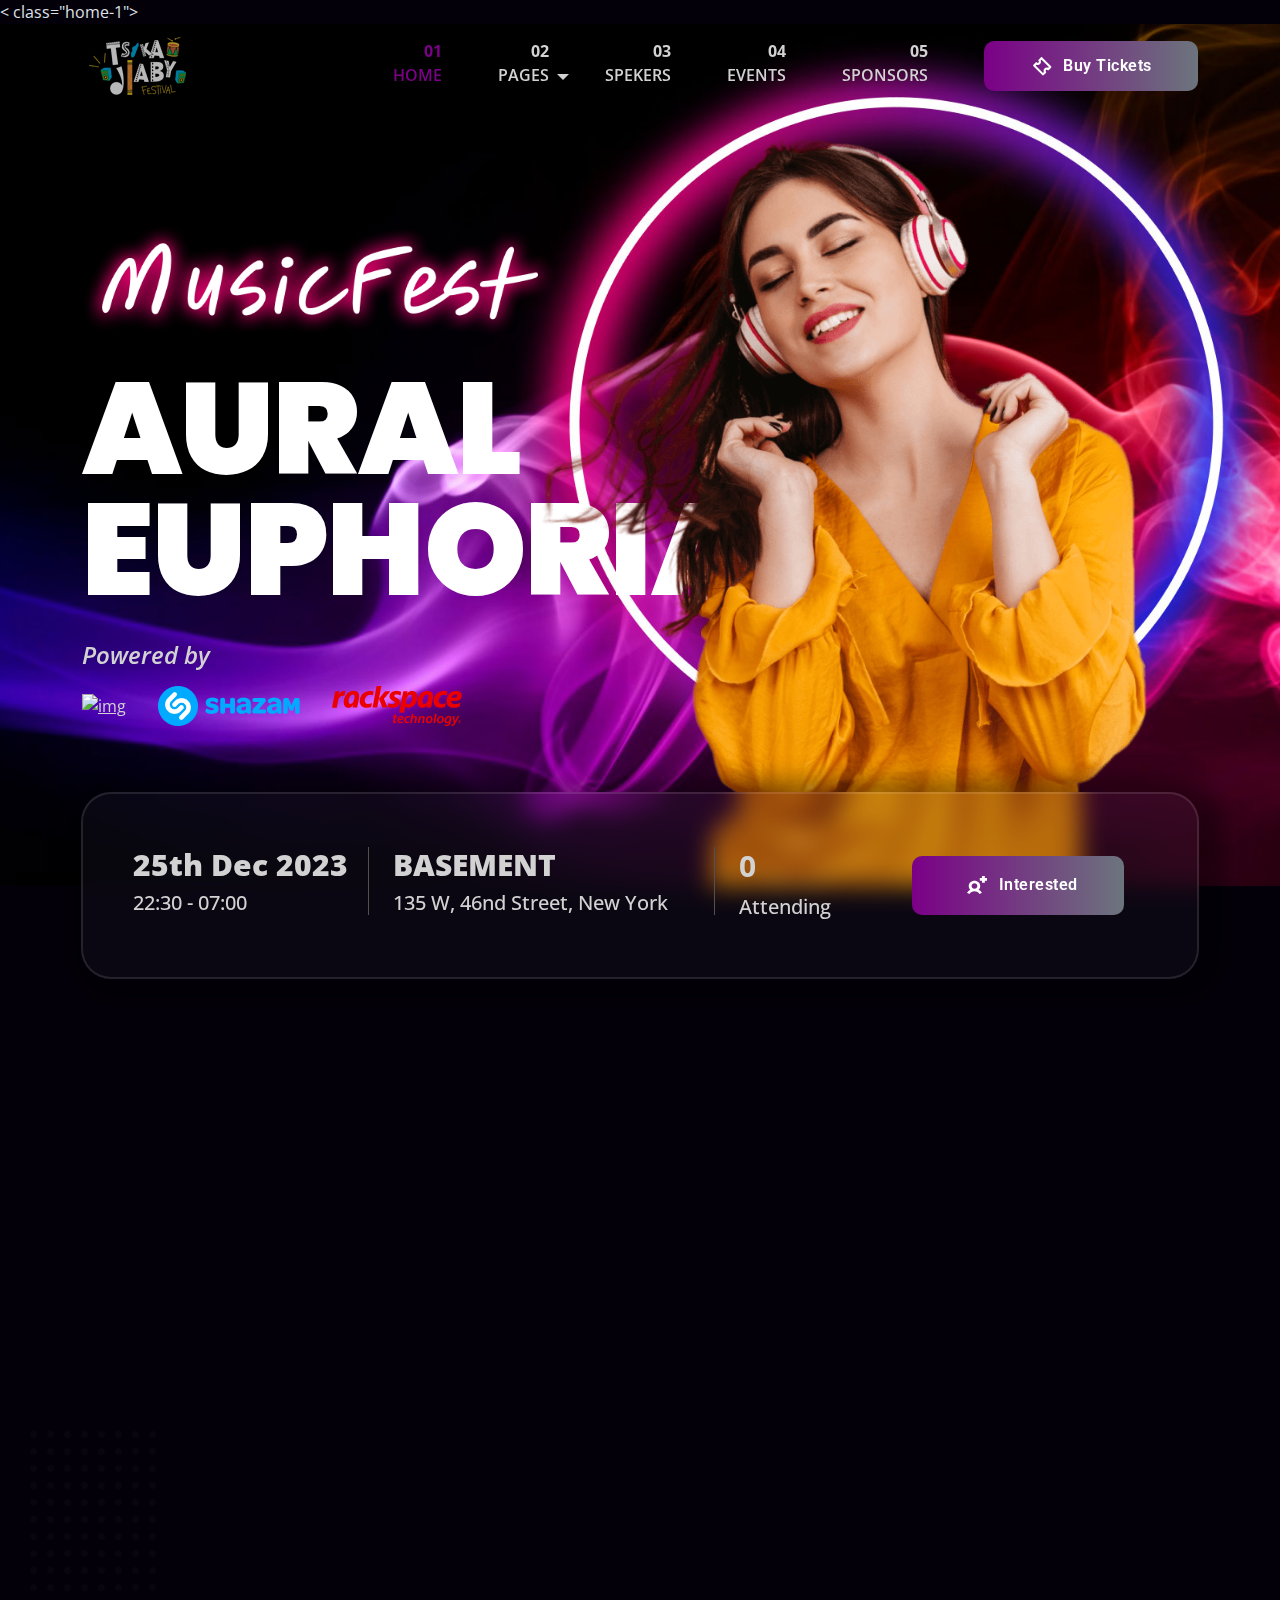
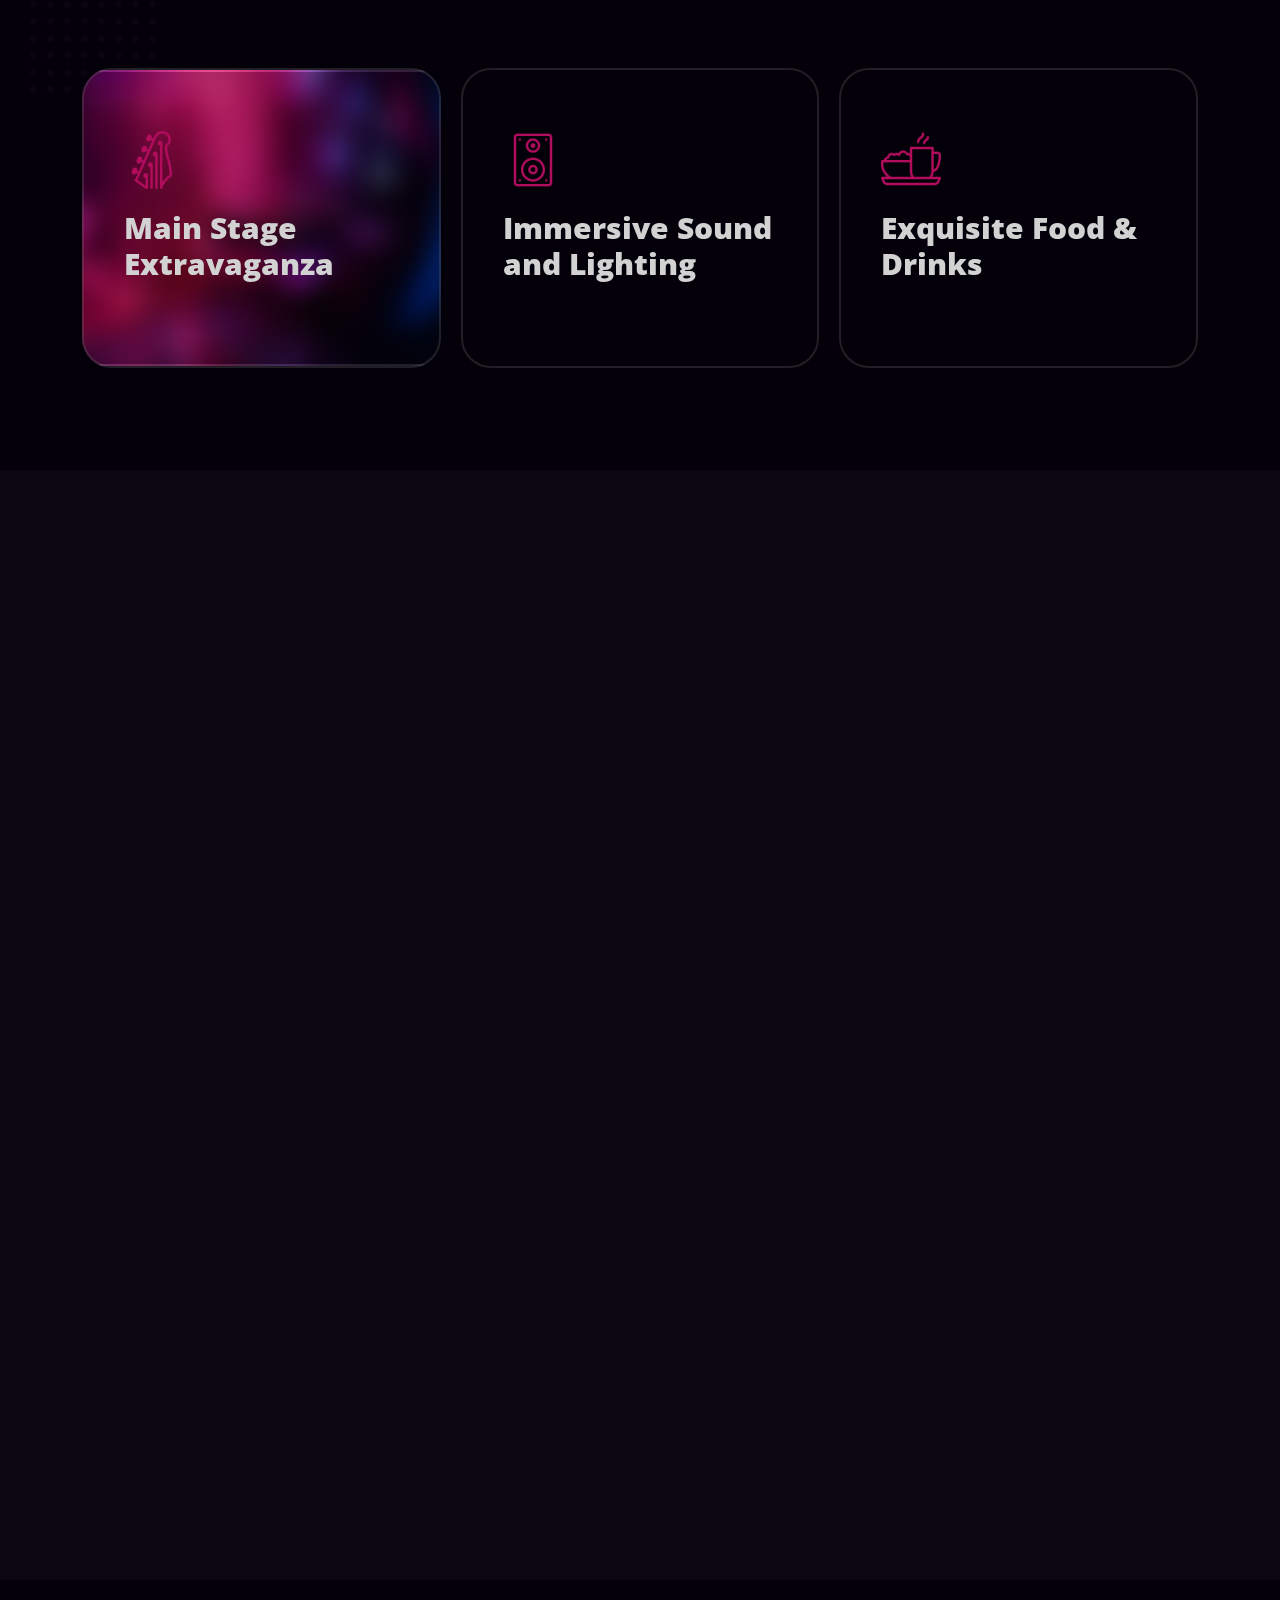
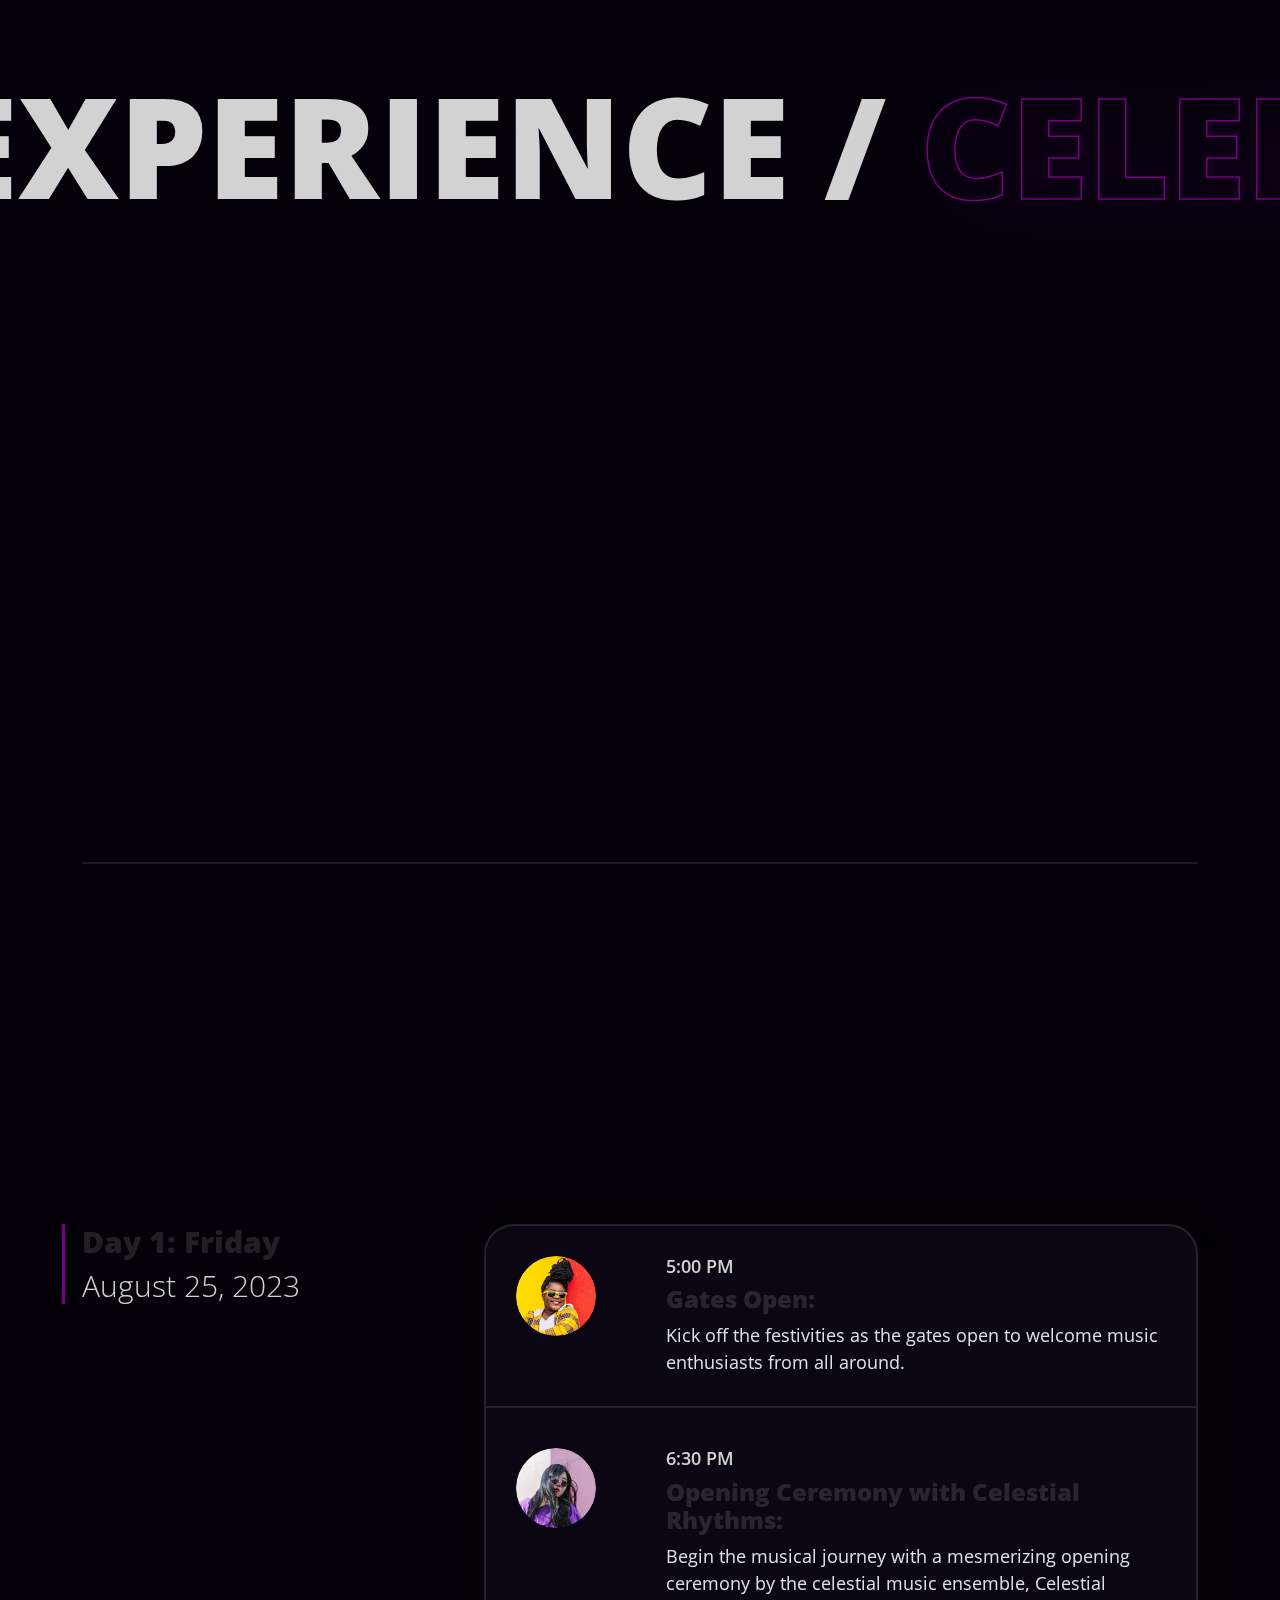
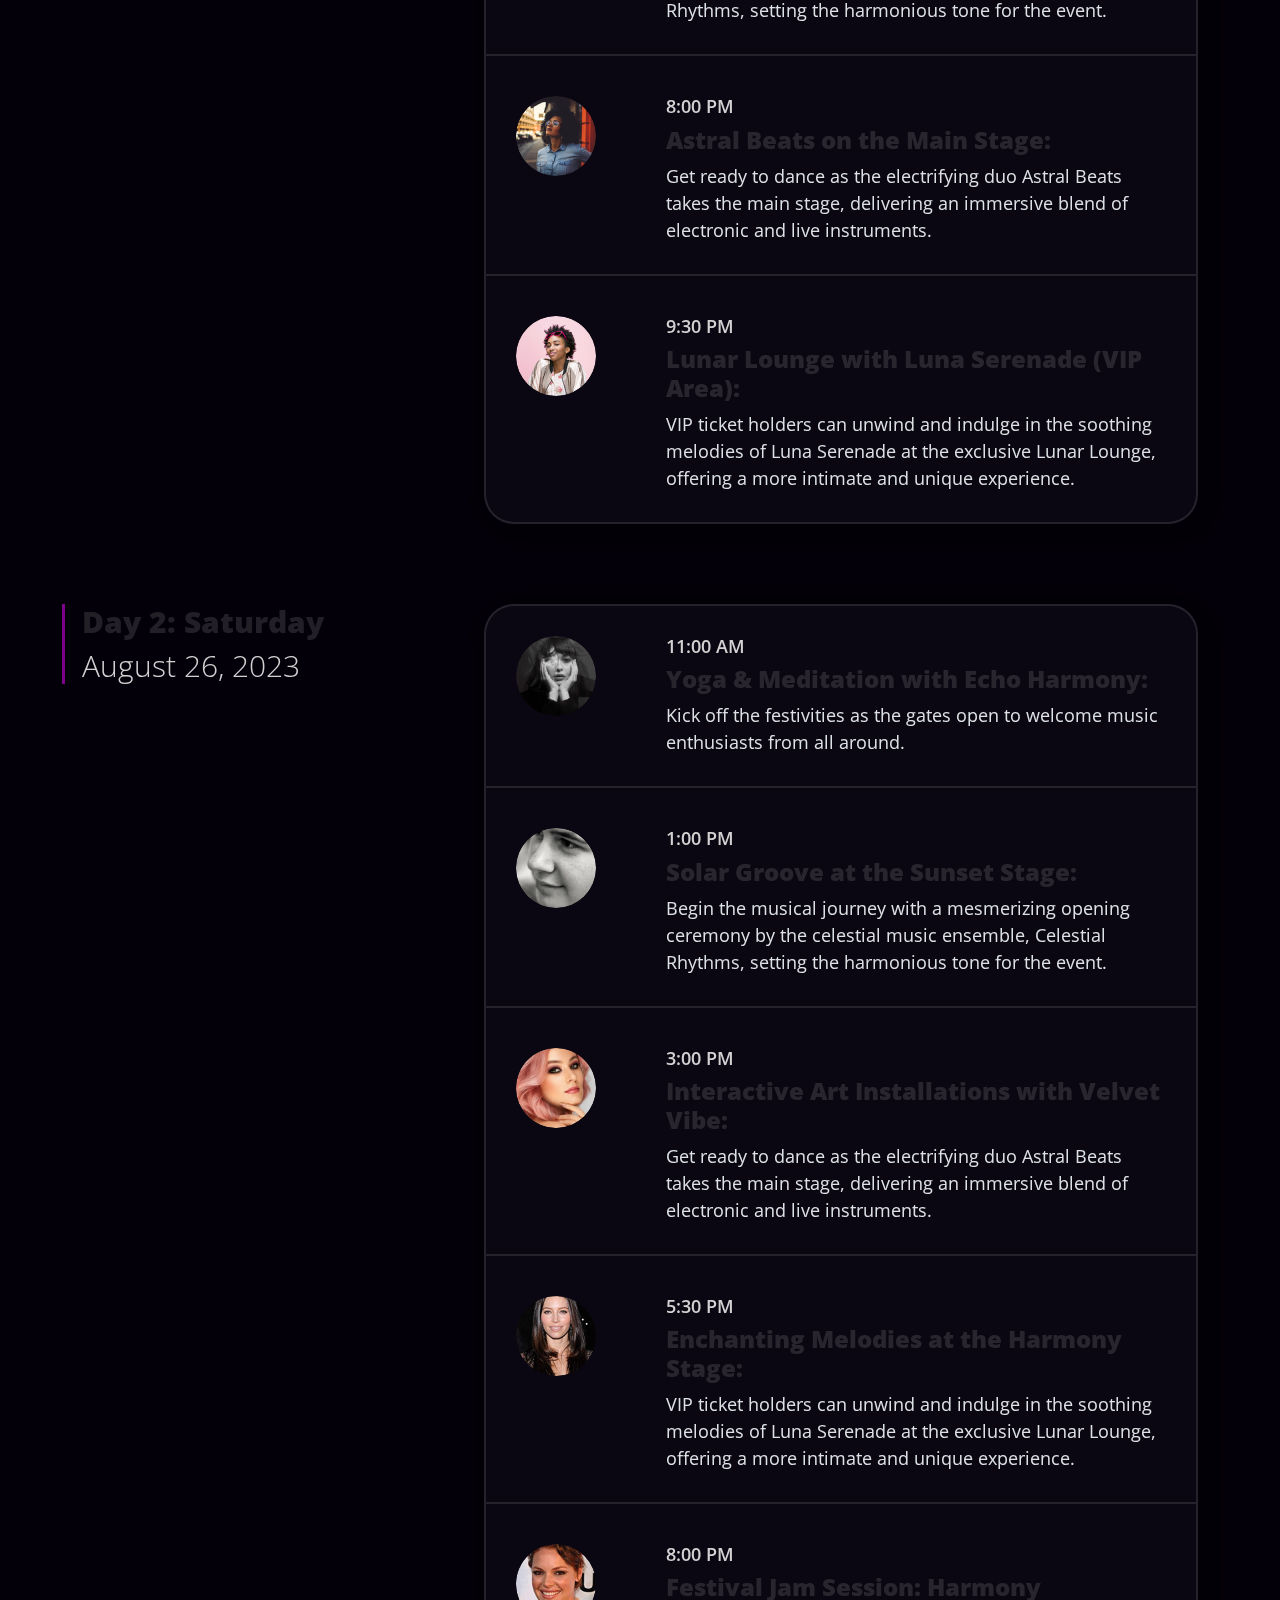
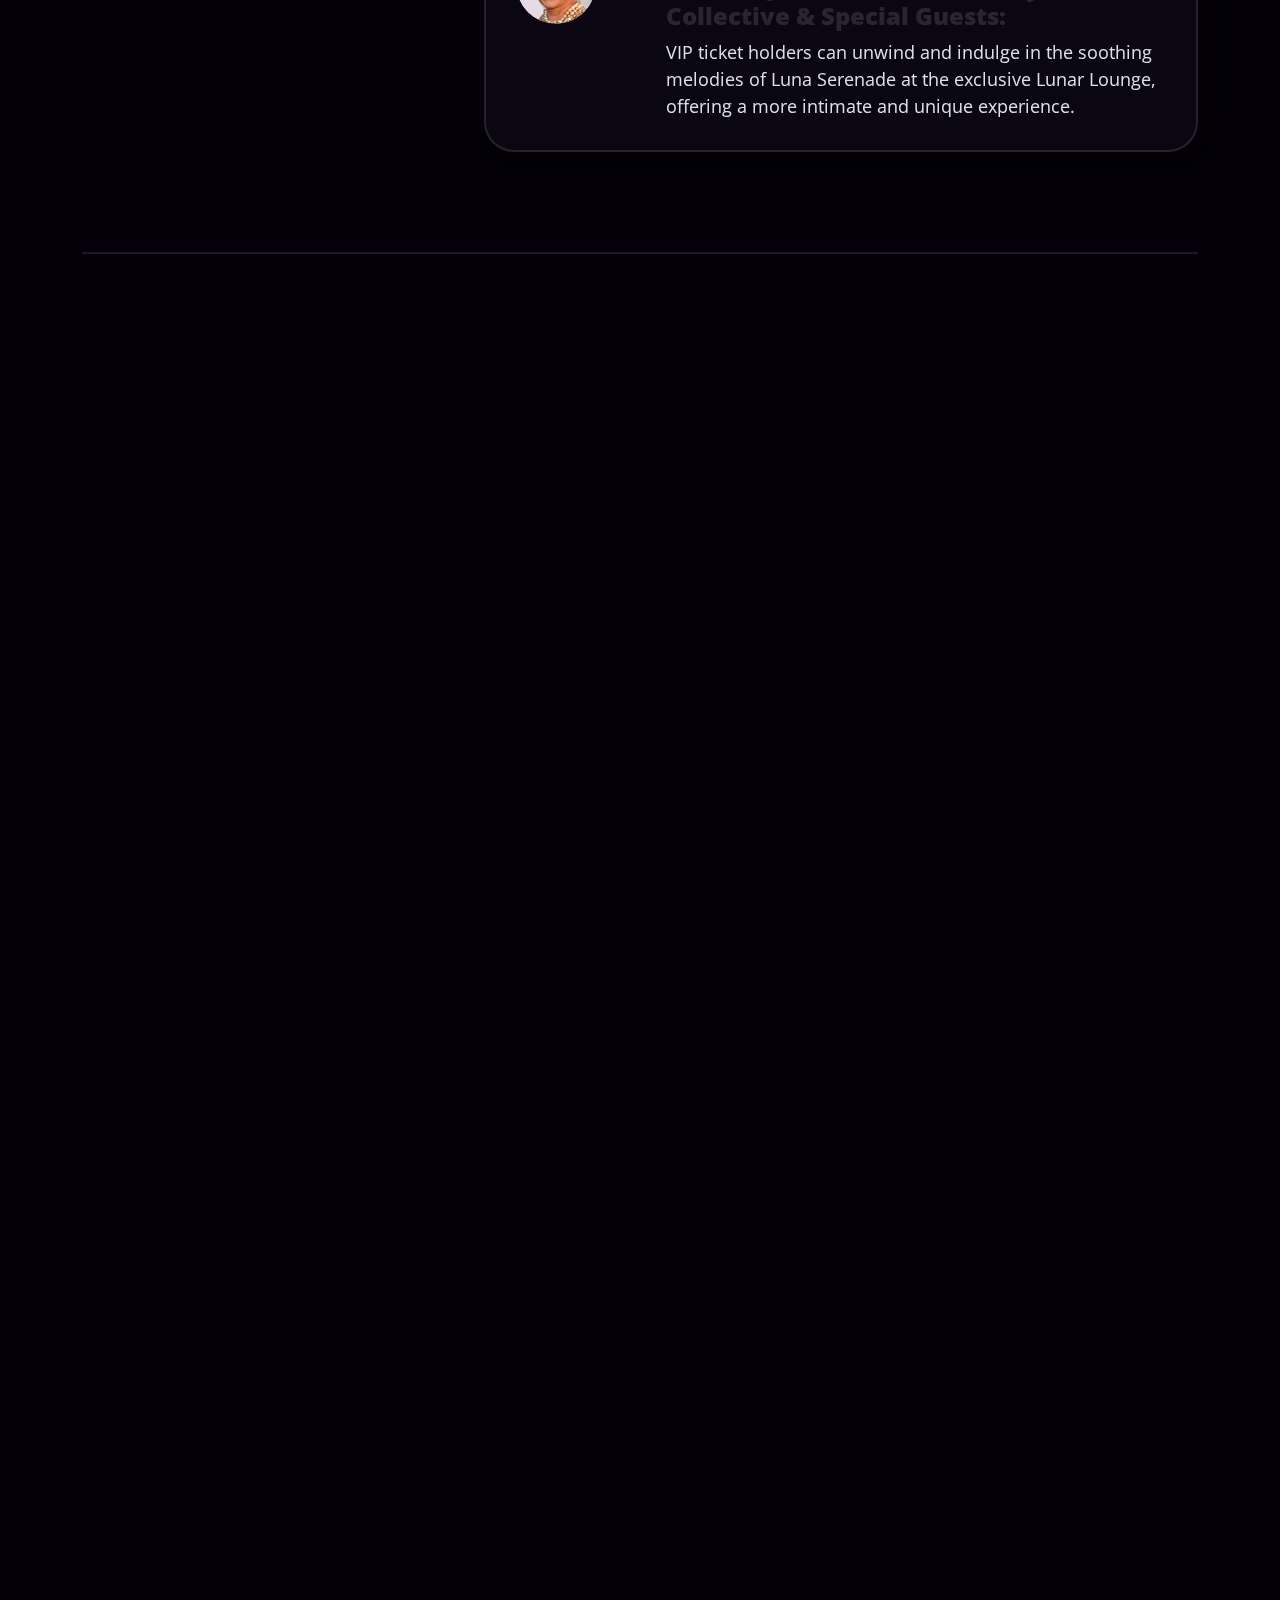
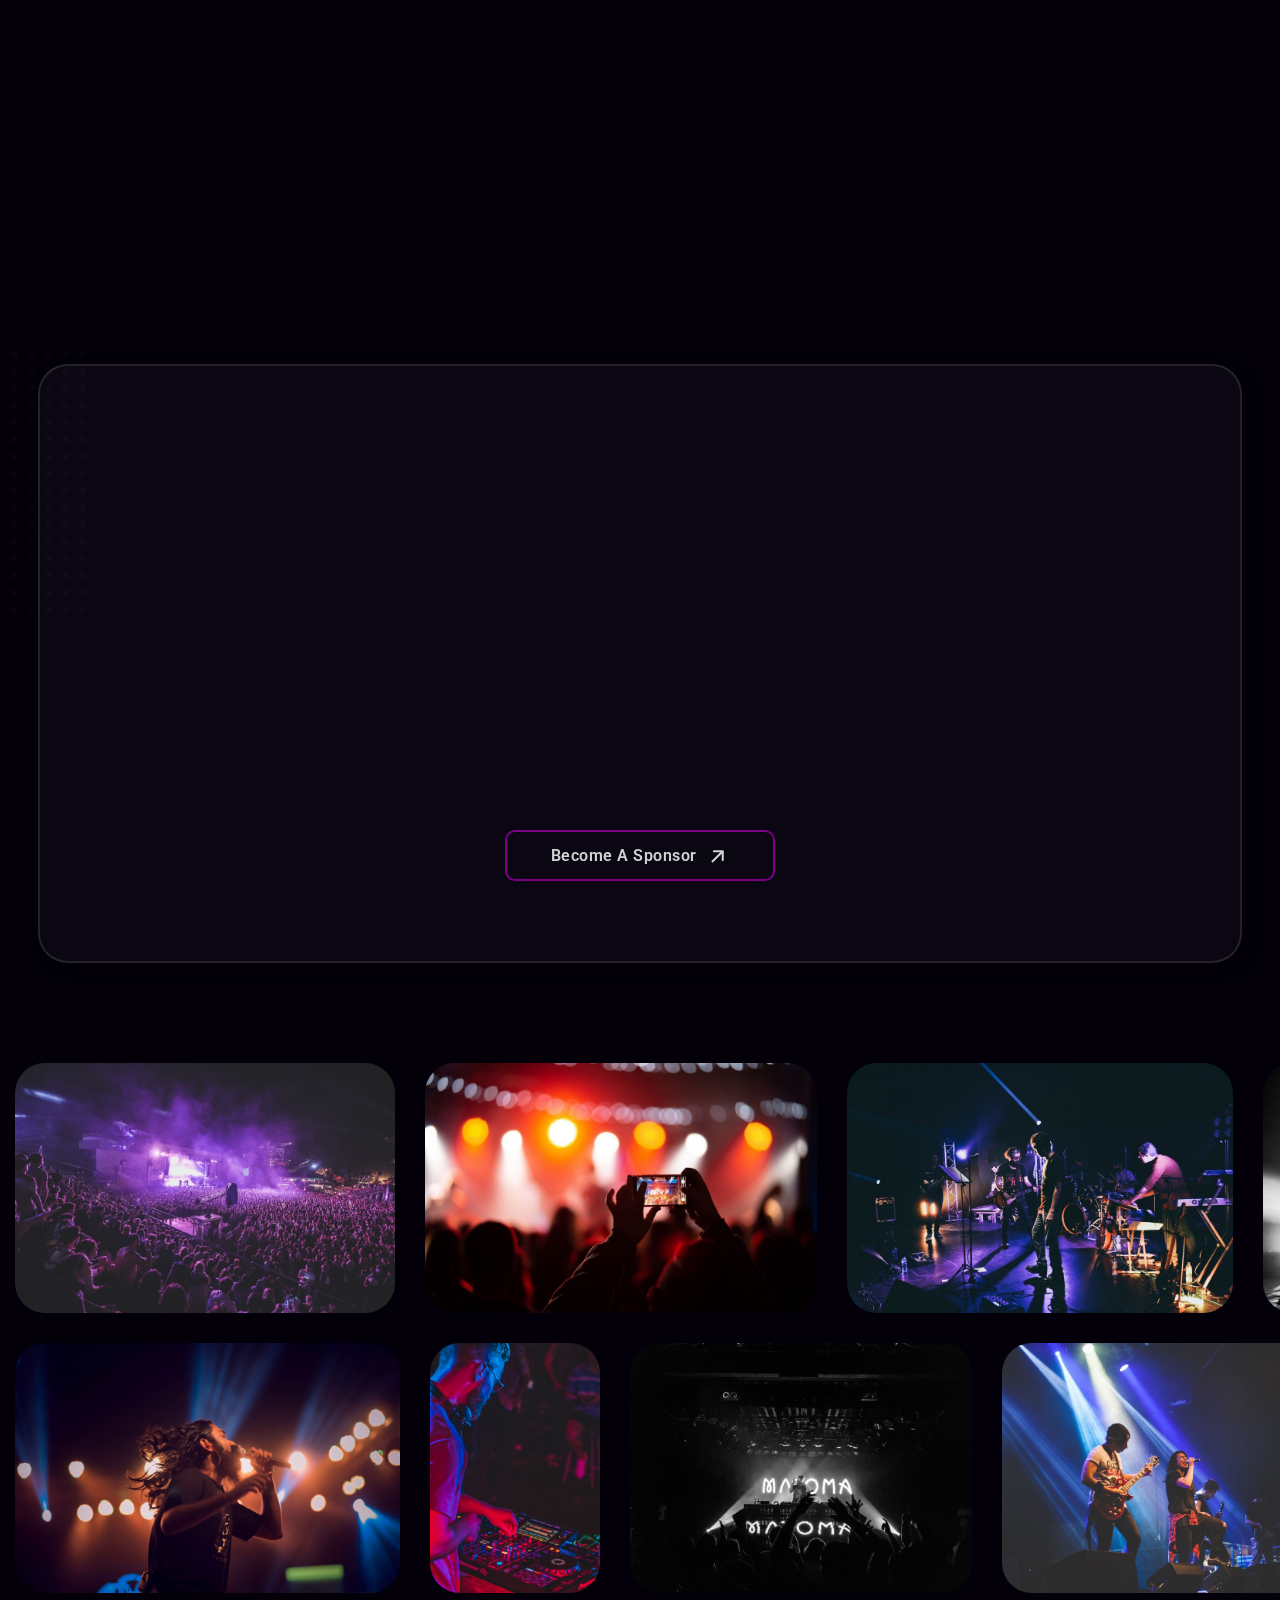
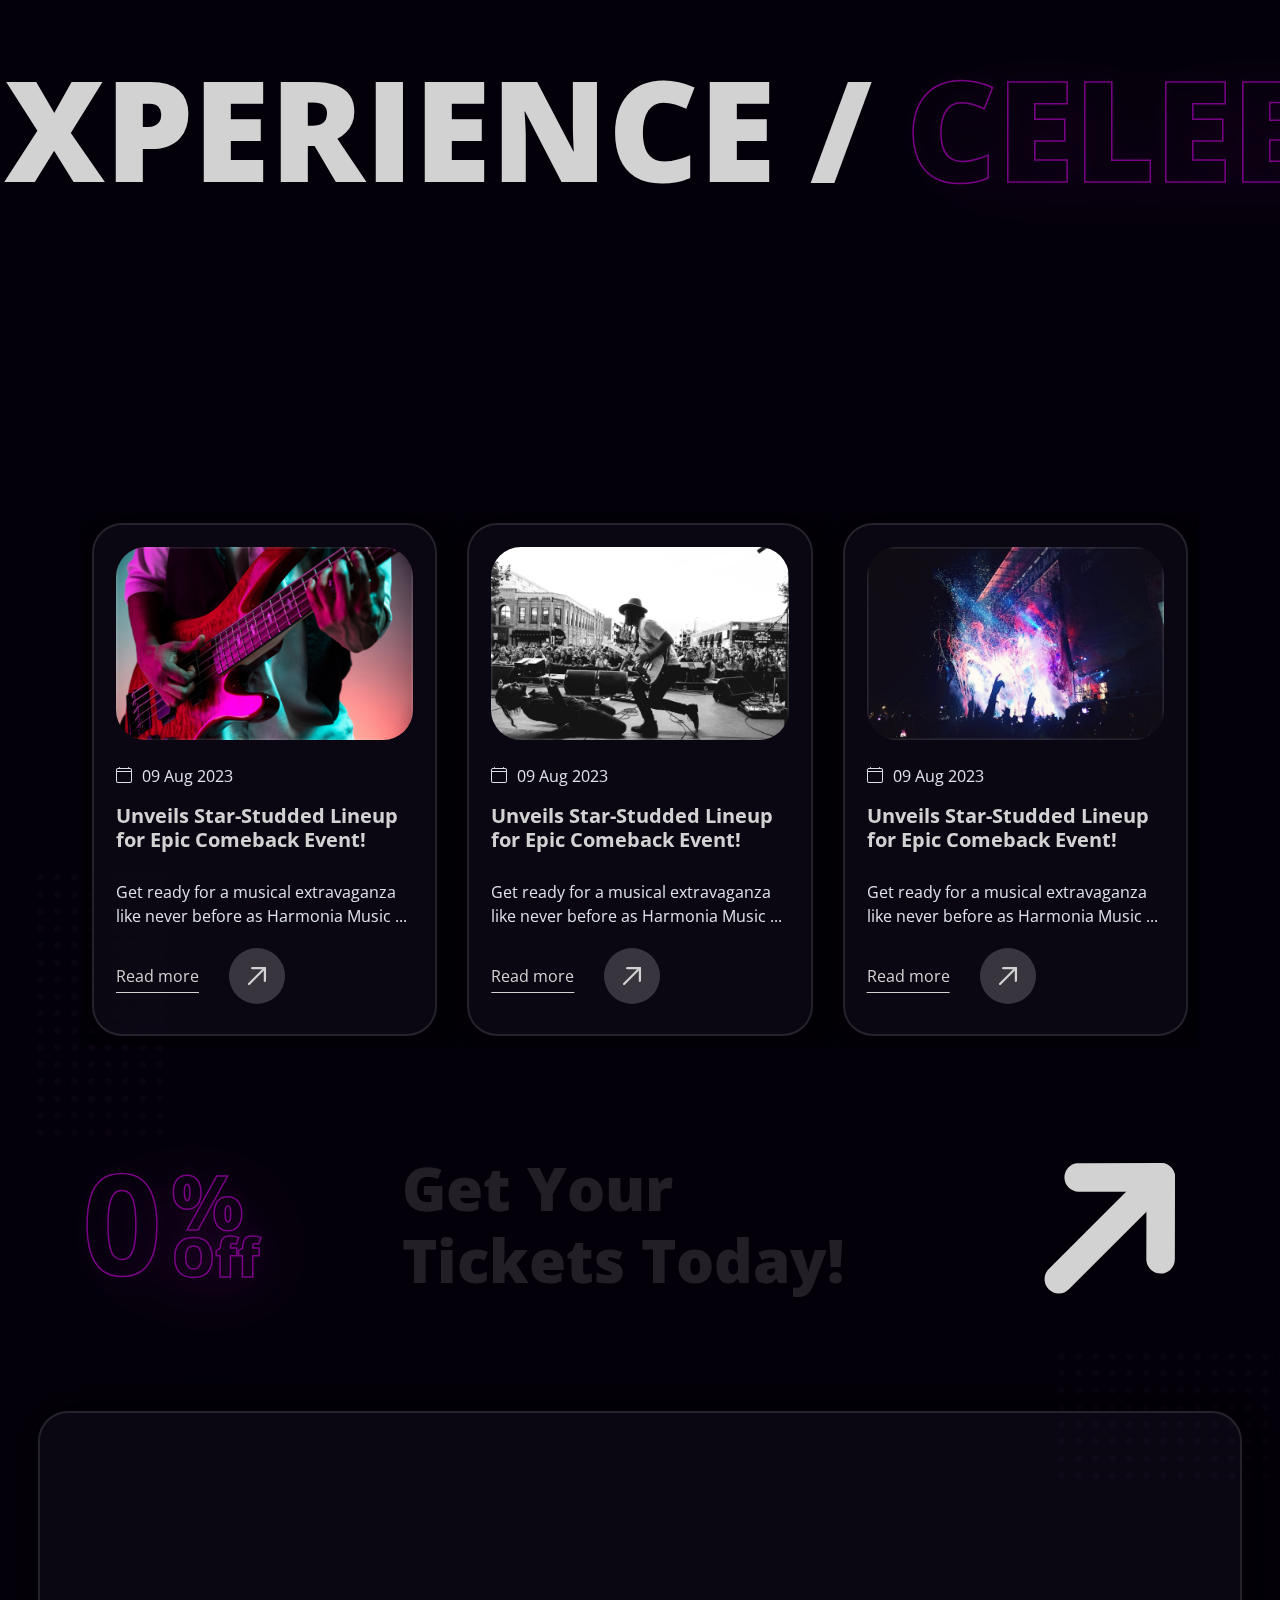
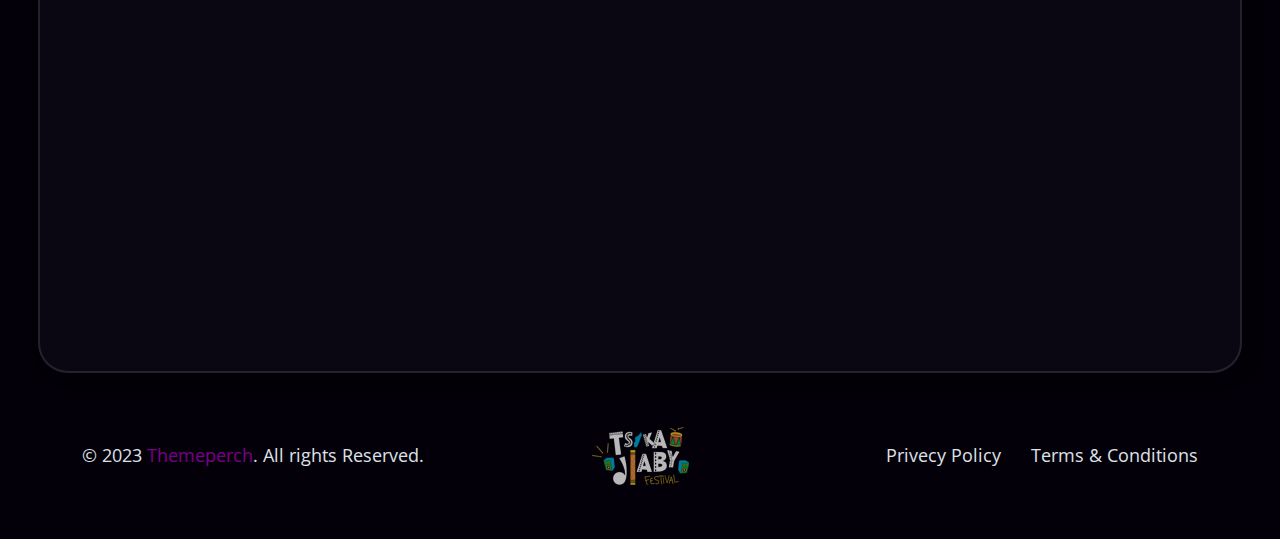
==== commit 5539fc7d: "ajout nabil" ====
--- a/eventiva/home-1.html
+++ b/eventiva/home-1.html
@@ -32,7 +32,8 @@
 
 
 
-	<body class="home-1">
+	< class="home-1">
+
 
 		<div class="preloader">
 			<dotlottie-player 
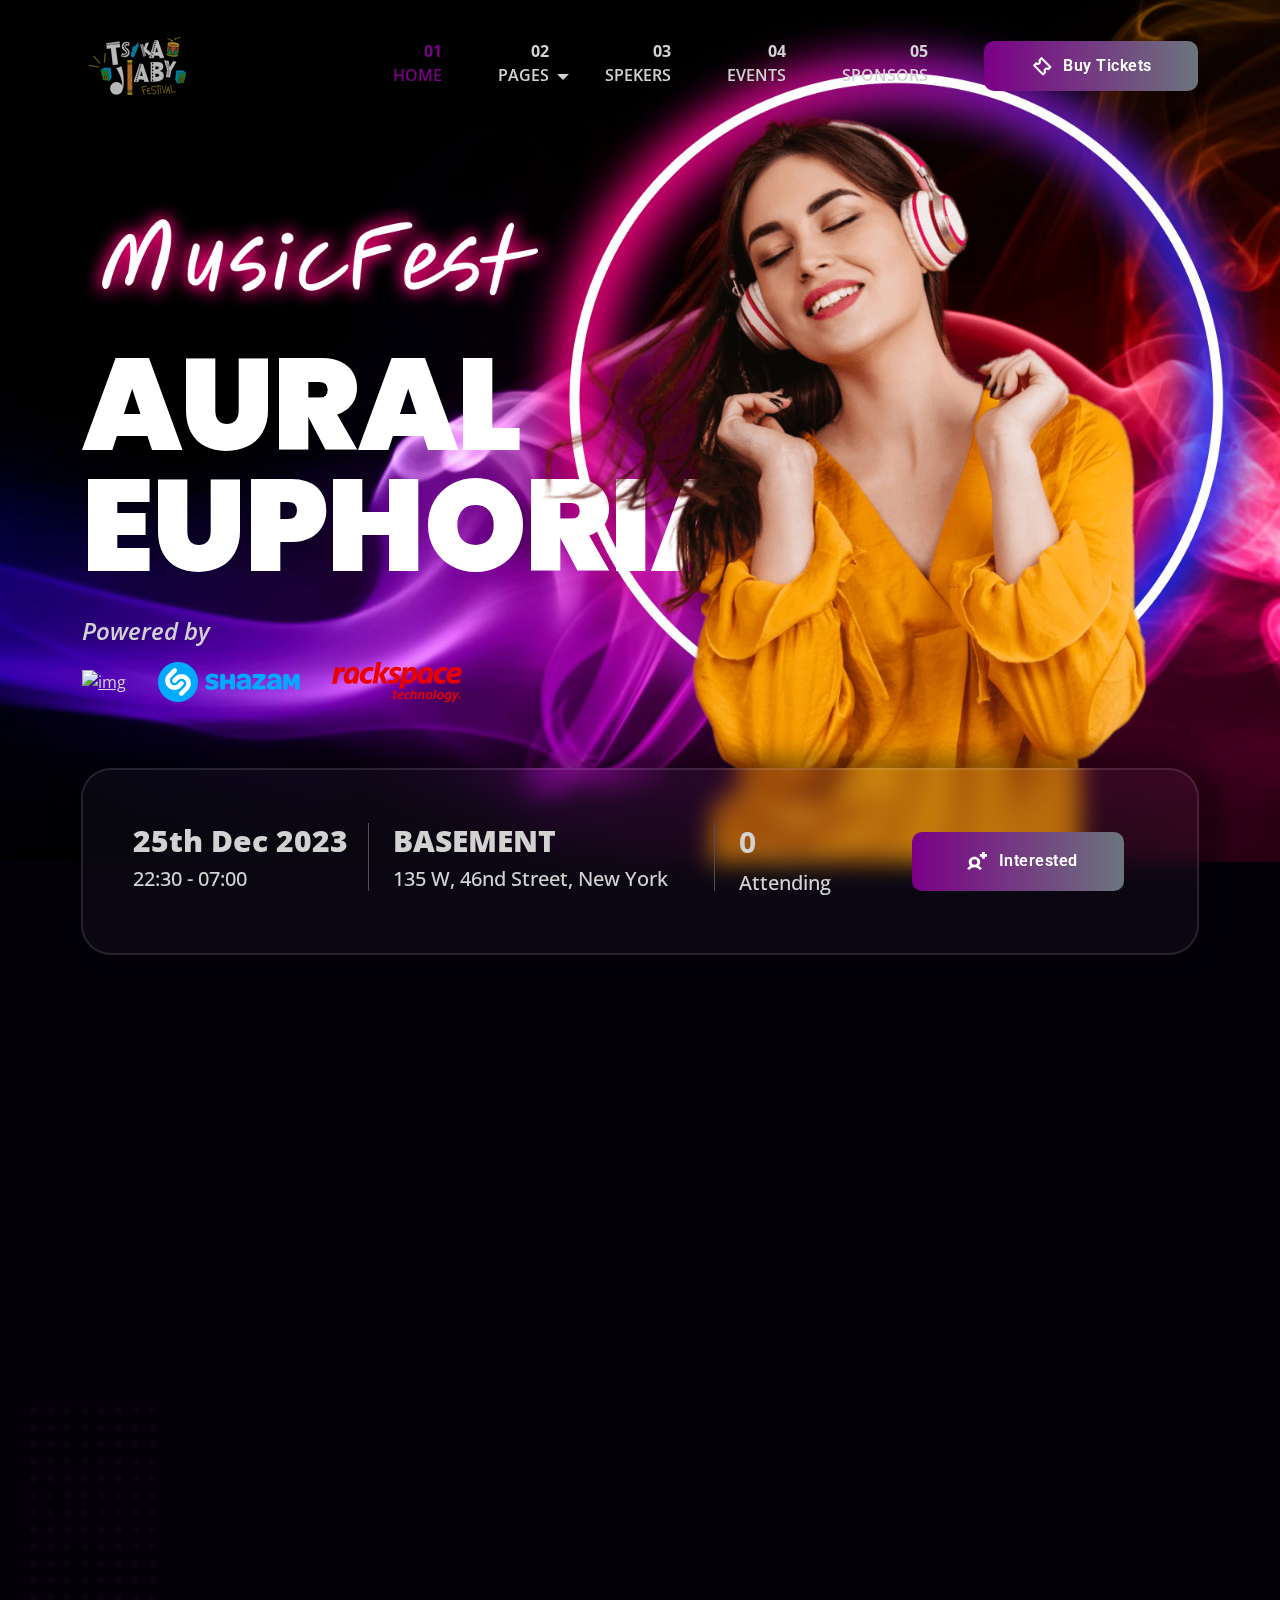
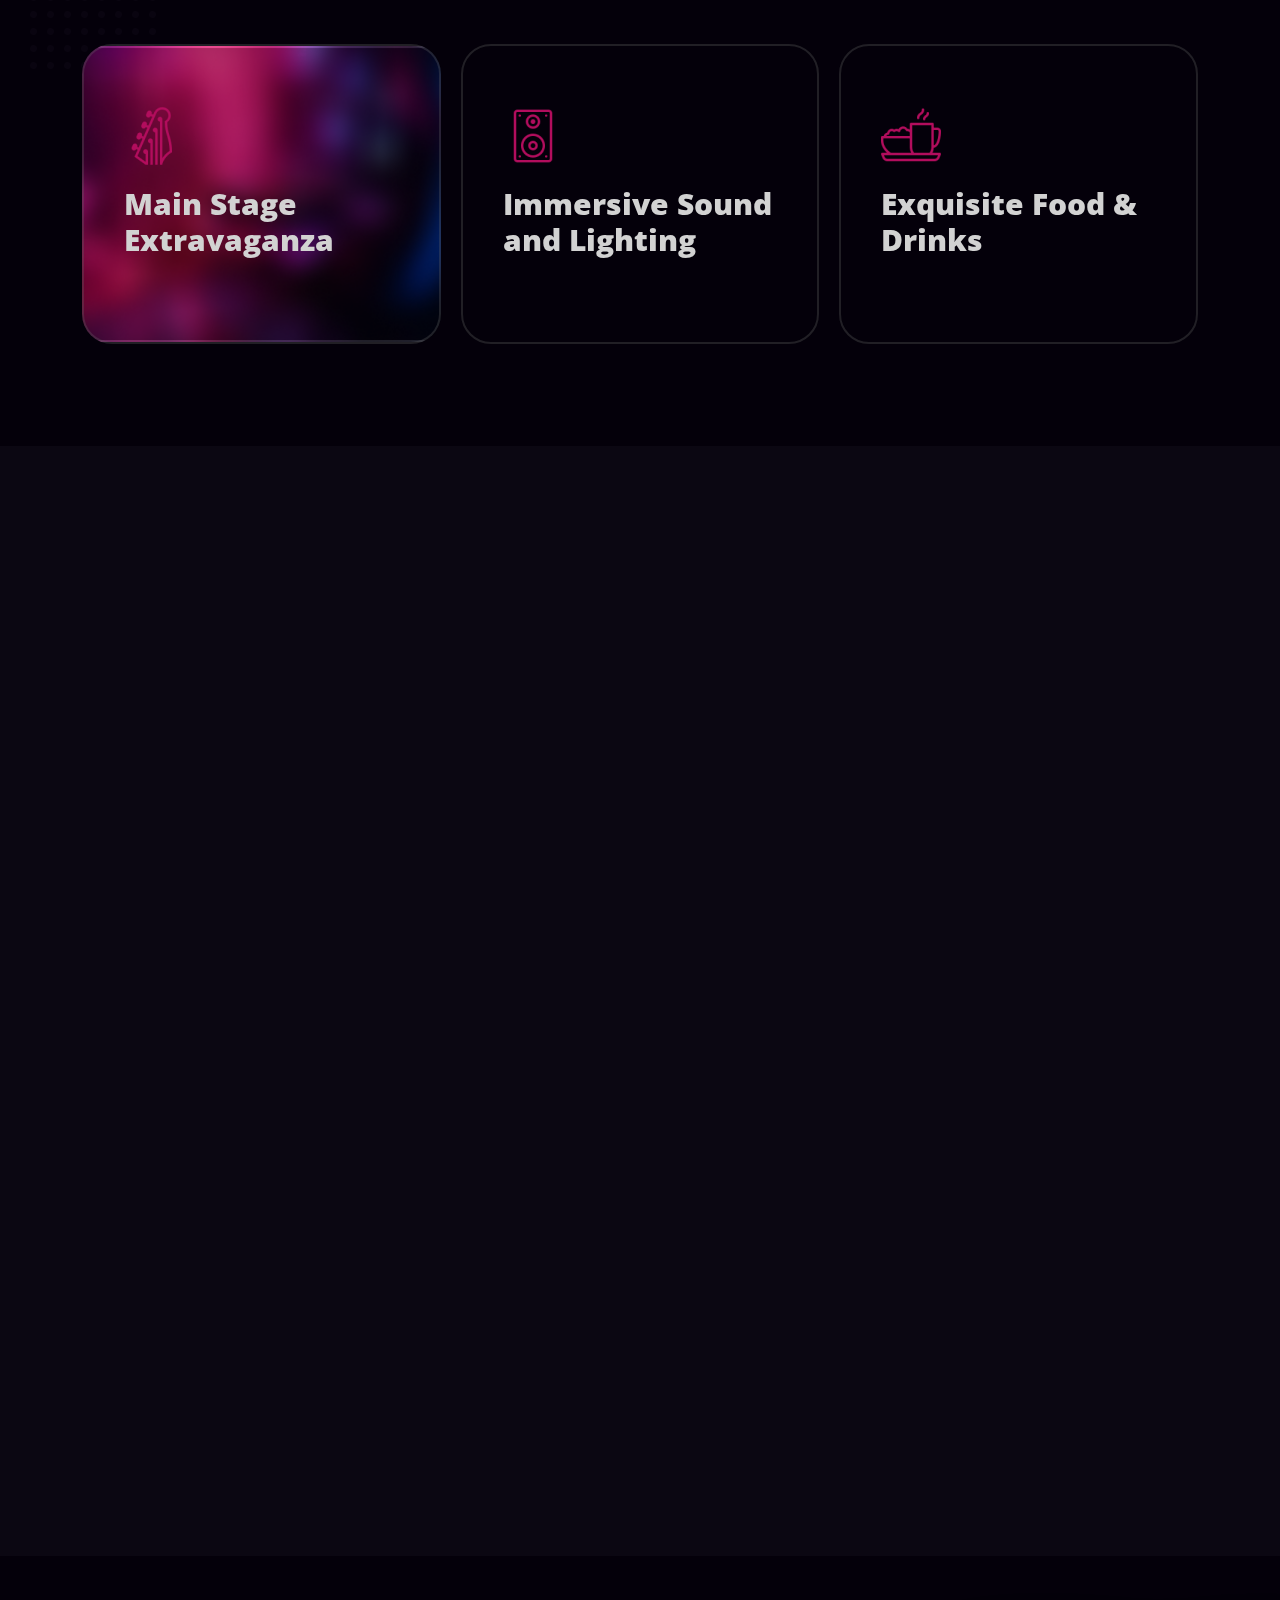
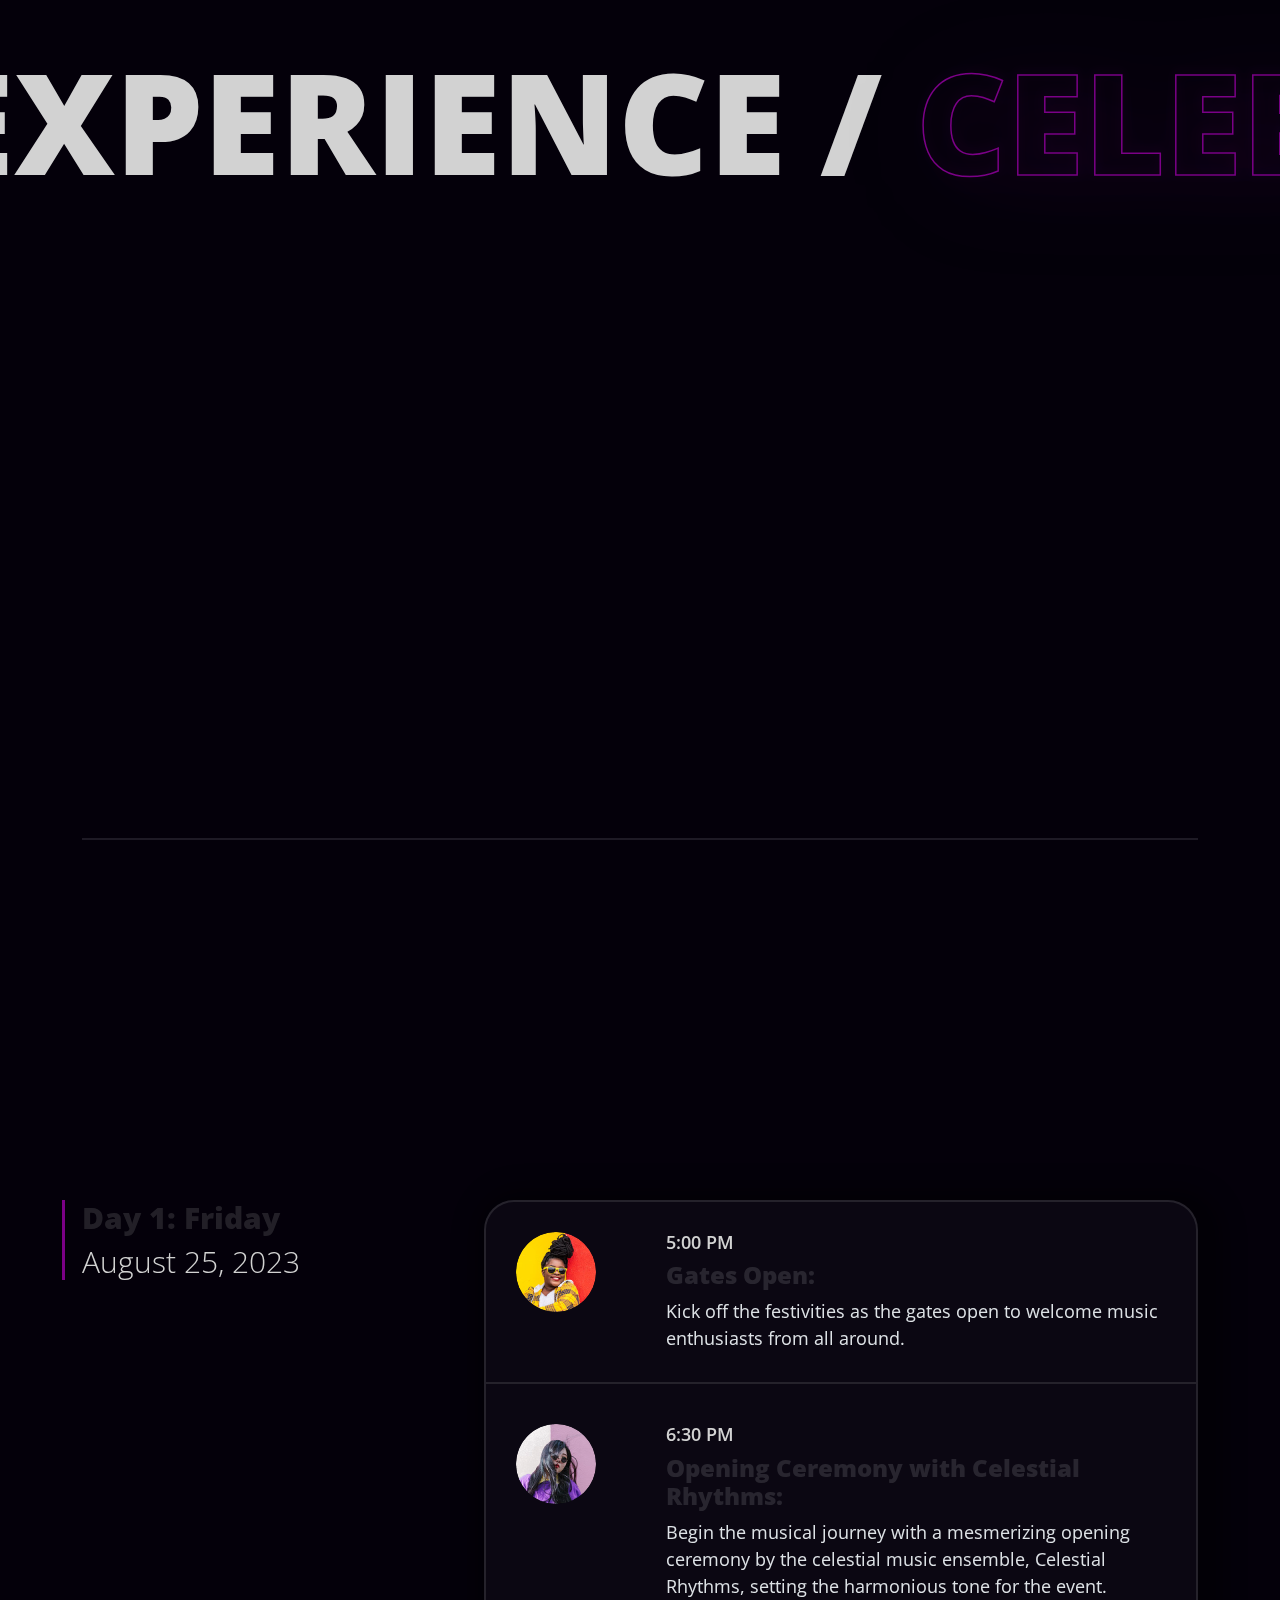
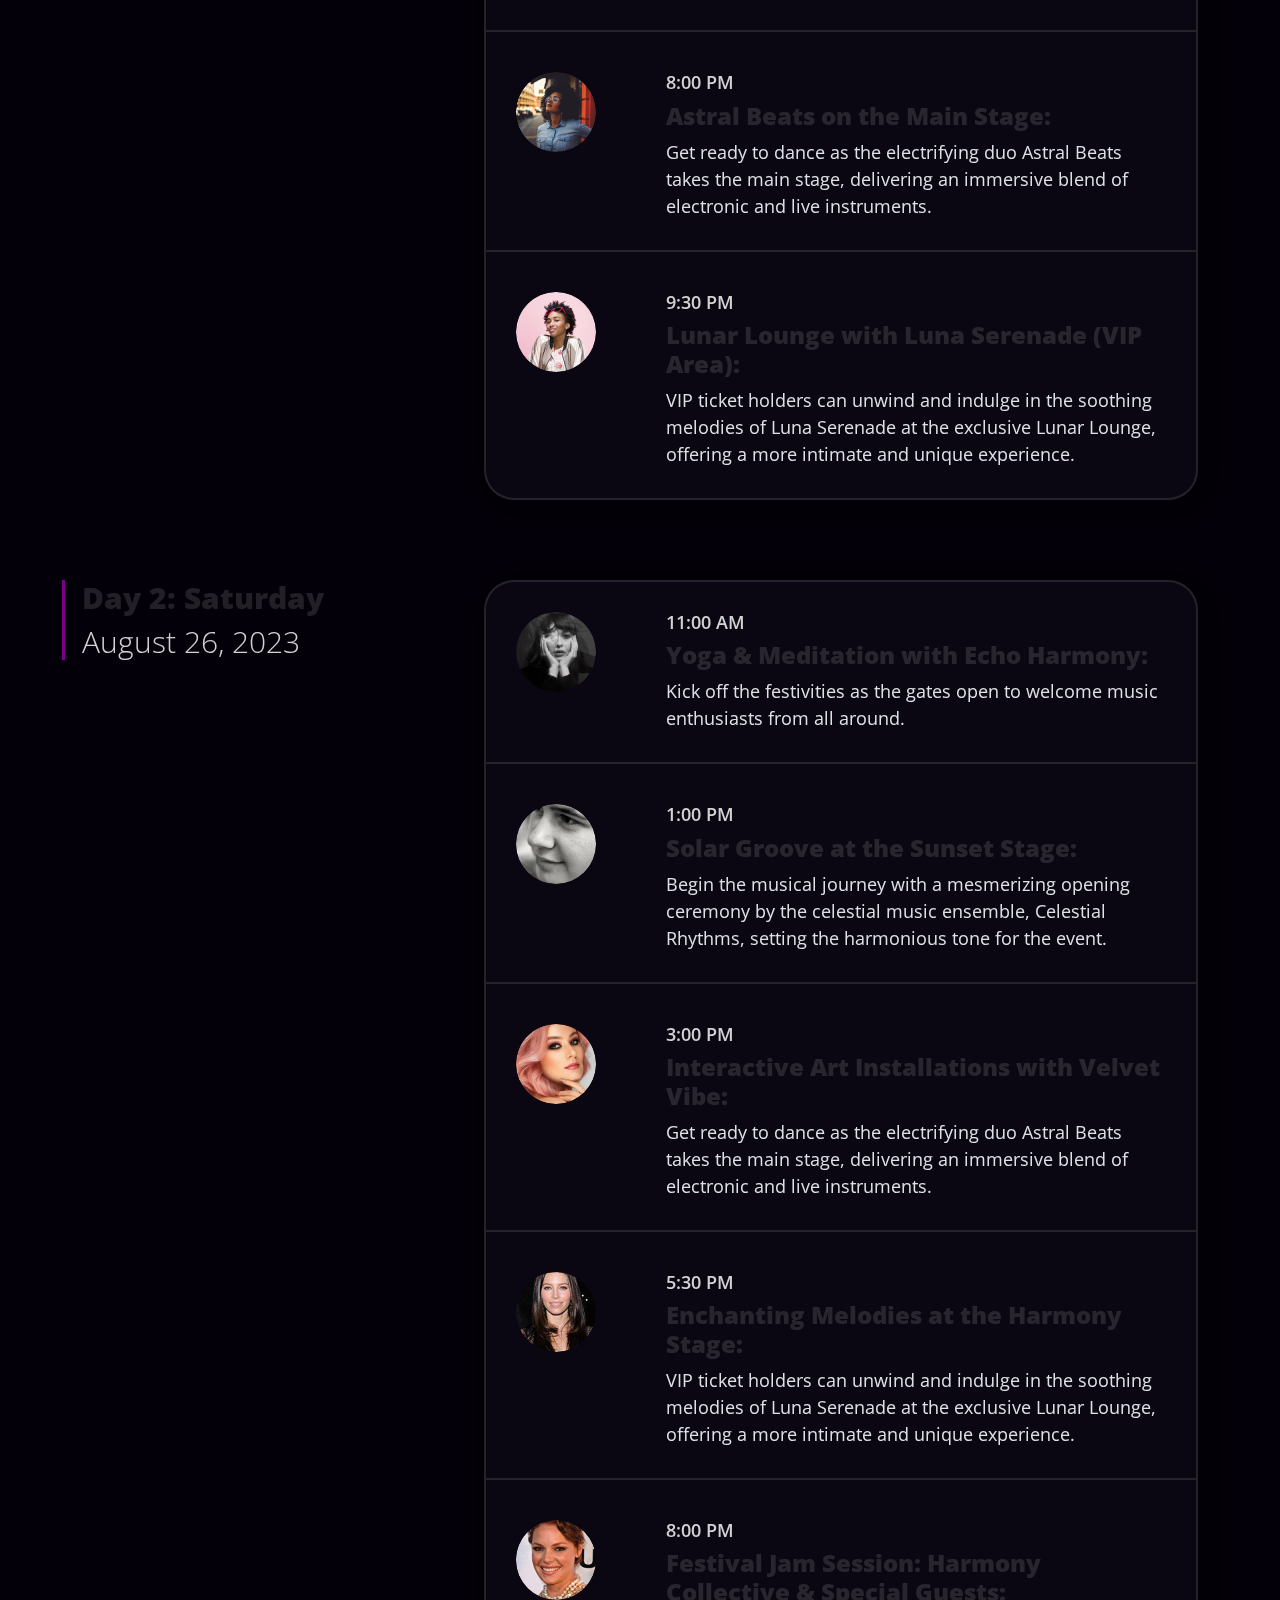
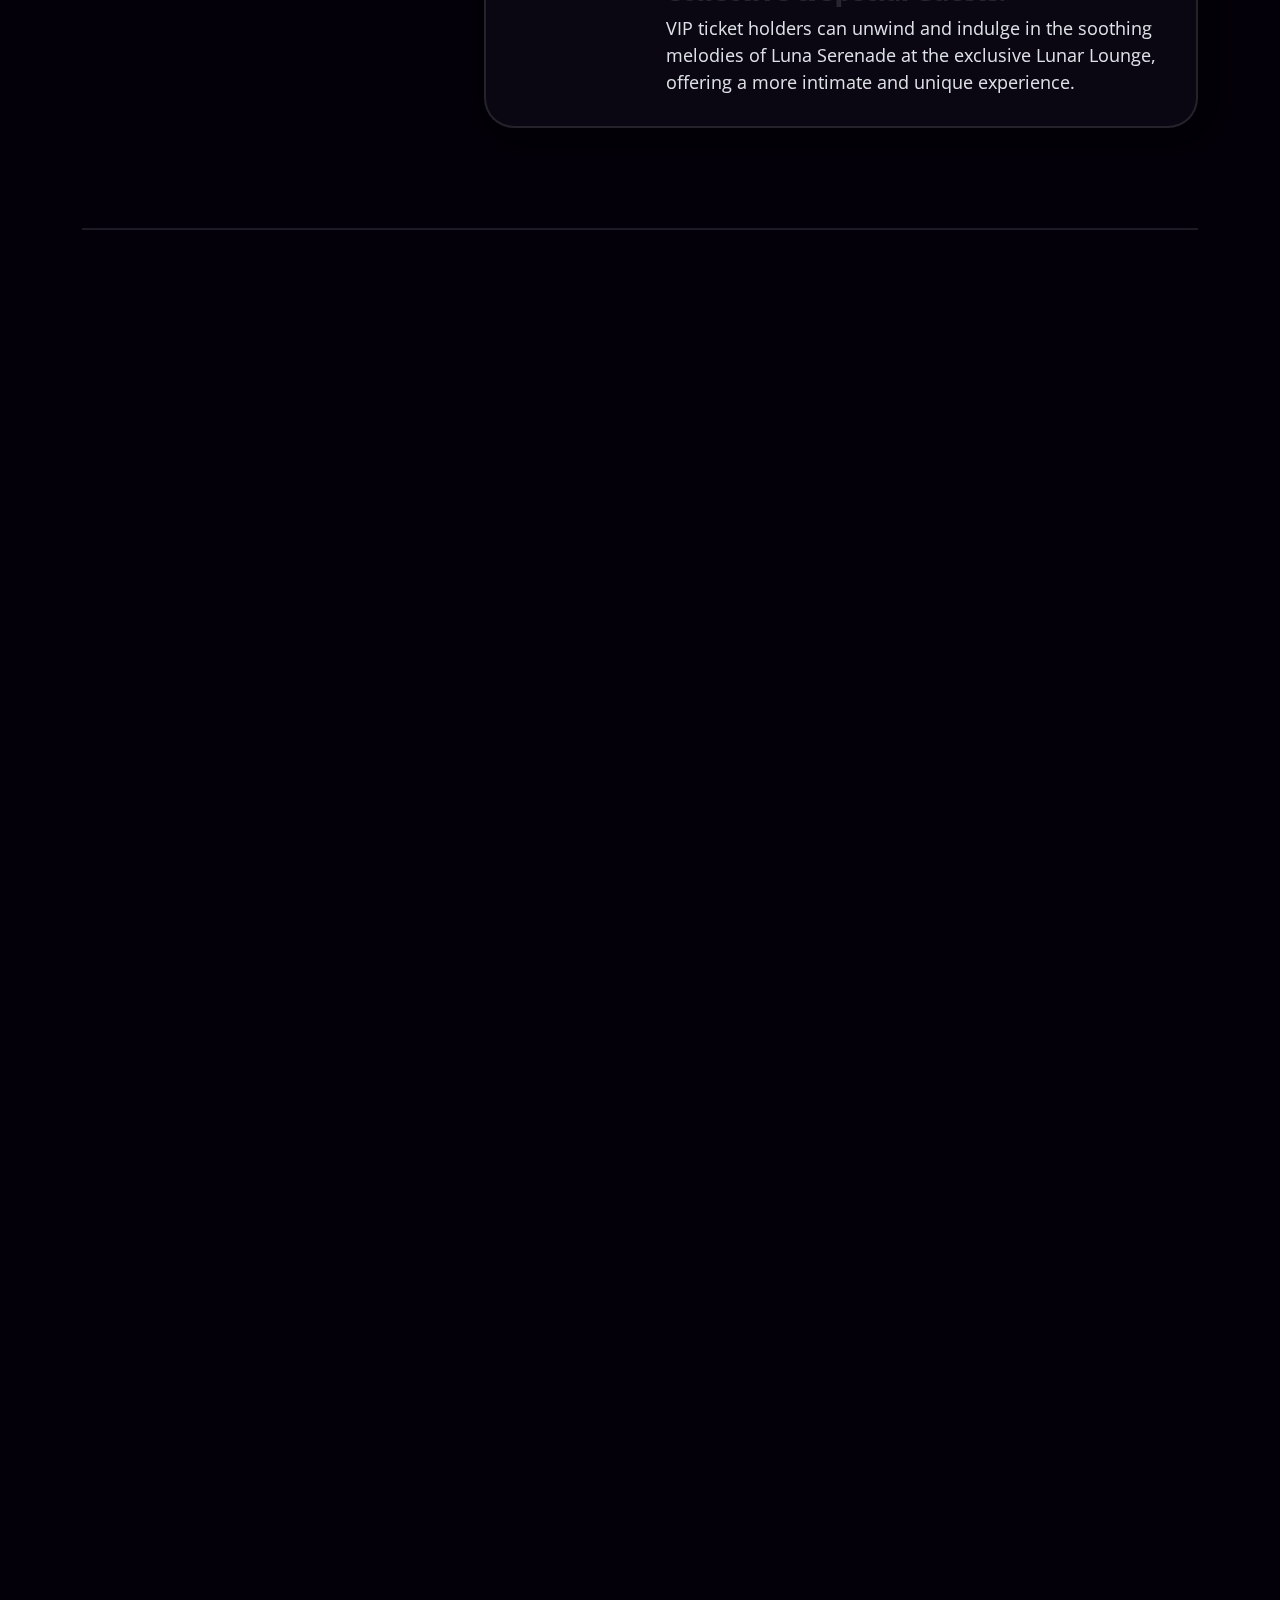
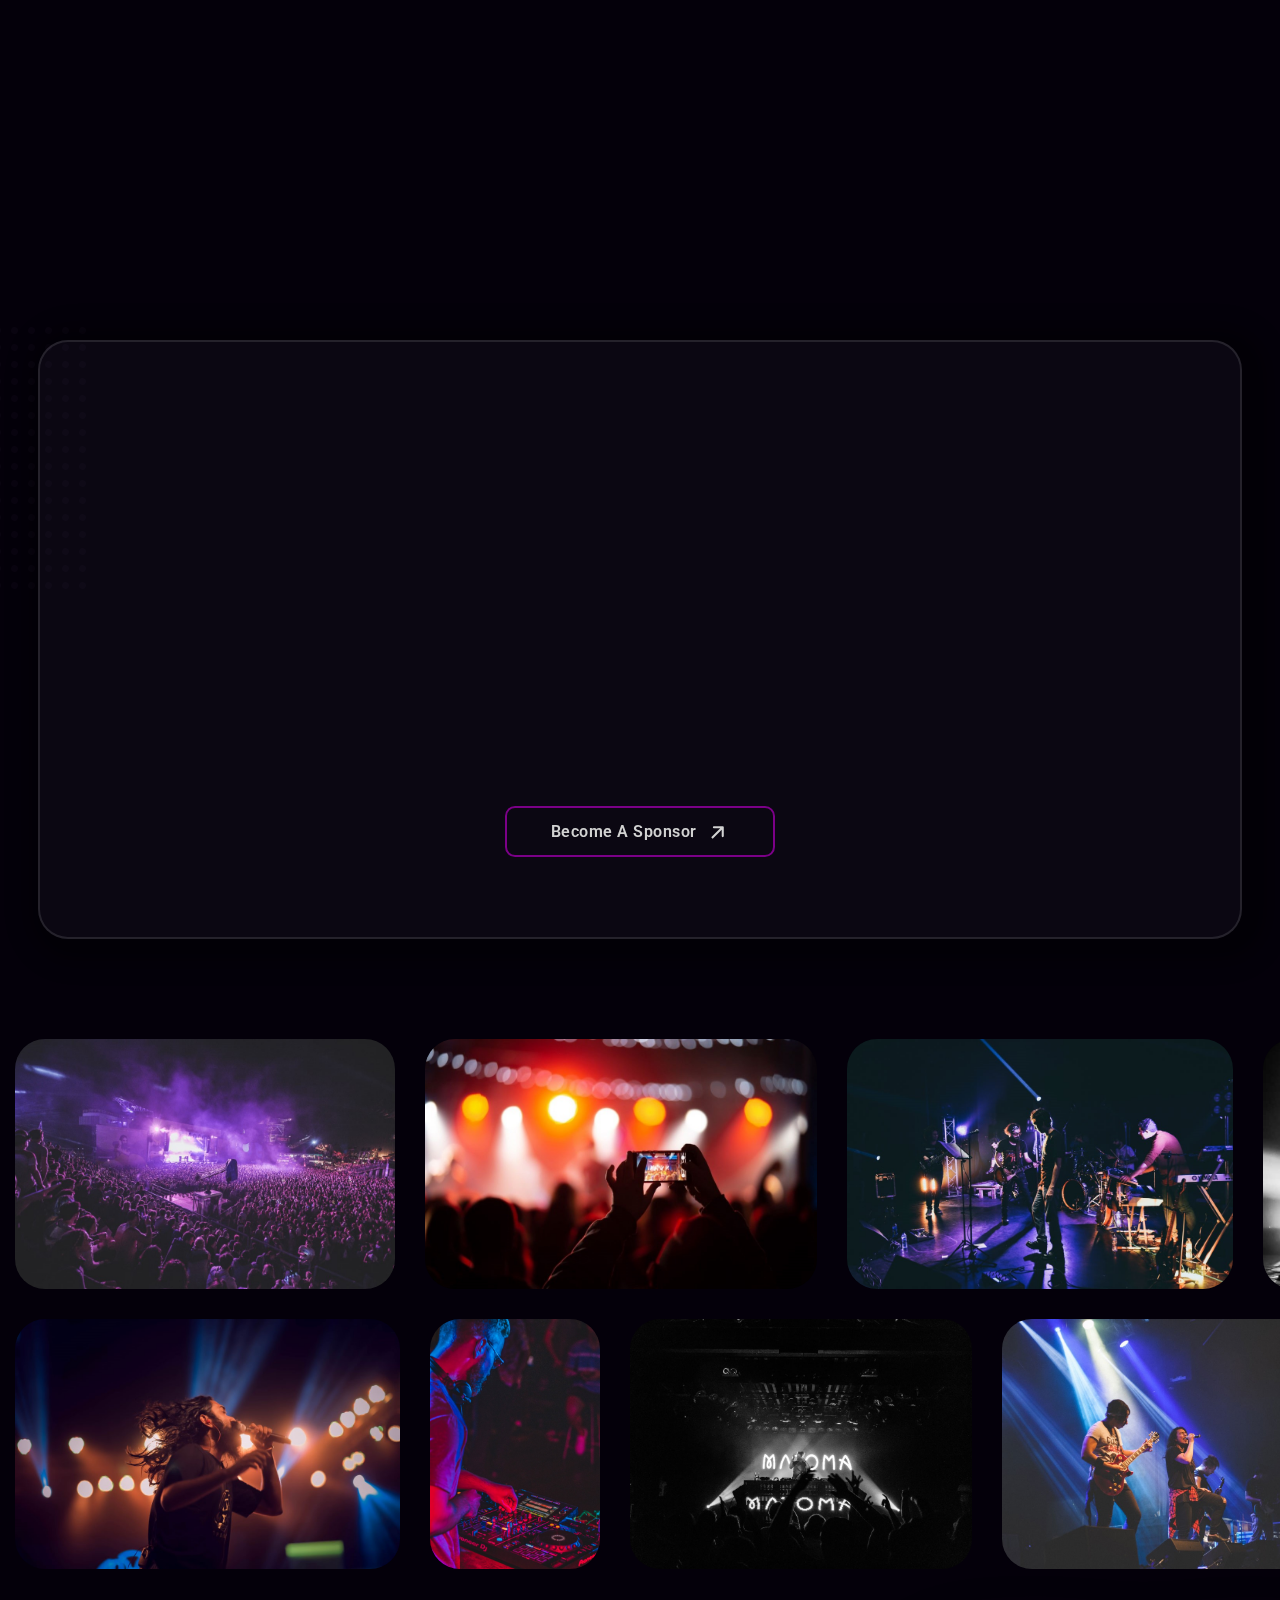
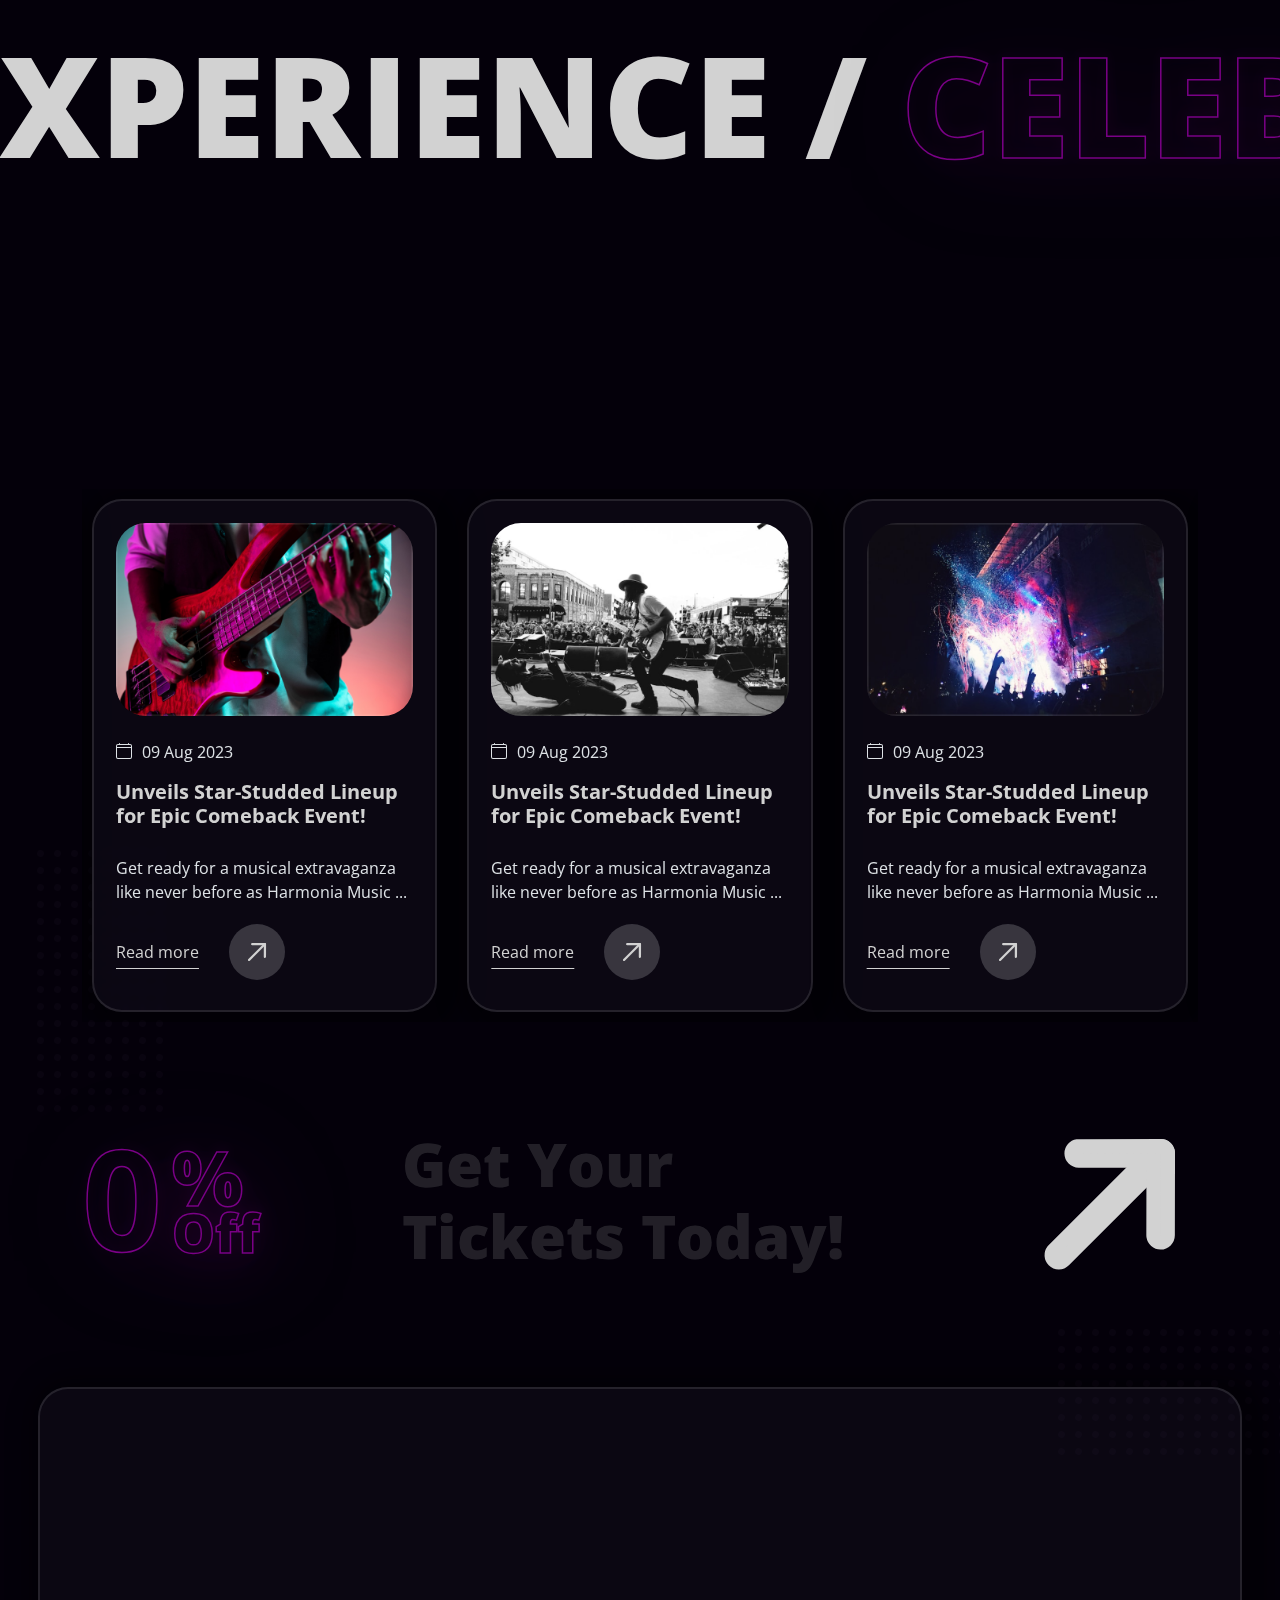
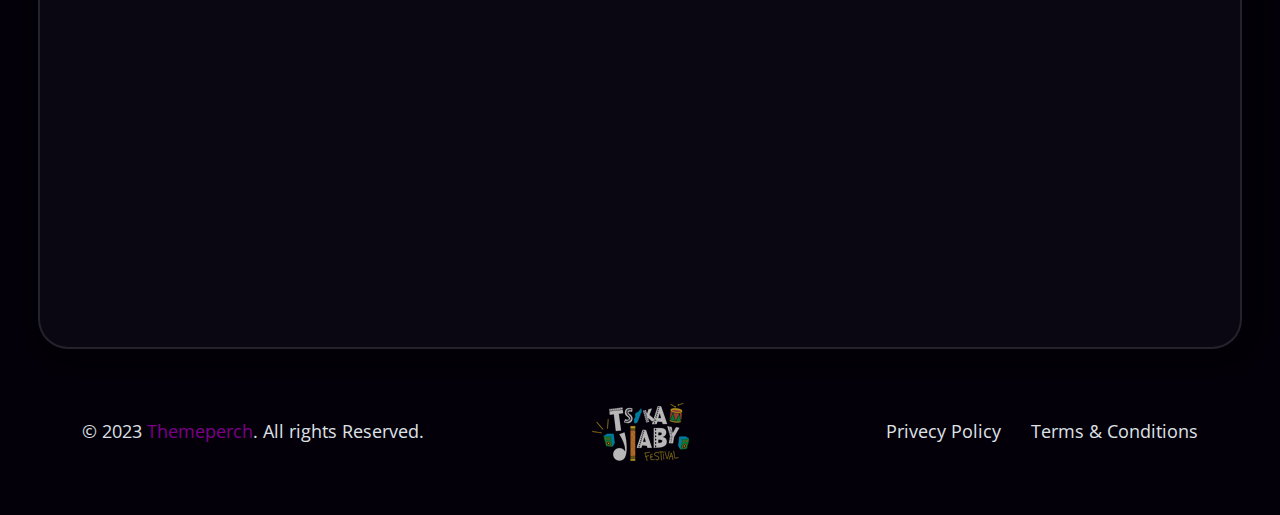
==== commit 48ed7a19: "bare de nav" ====
--- a/eventiva/home-1.html
+++ b/eventiva/home-1.html
@@ -29,12 +29,6 @@
 		<link rel="stylesheet" href="assets/css/style.css">
 		
 	</head>
-
-
-
-	< class="home-1">
-
-
 		<div class="preloader">
 			<dotlottie-player 
 				src="https://lottie.host/d851f1dc-6ef5-40be-8ca8-bbffcd018276/wutdxEizj0.json" 
